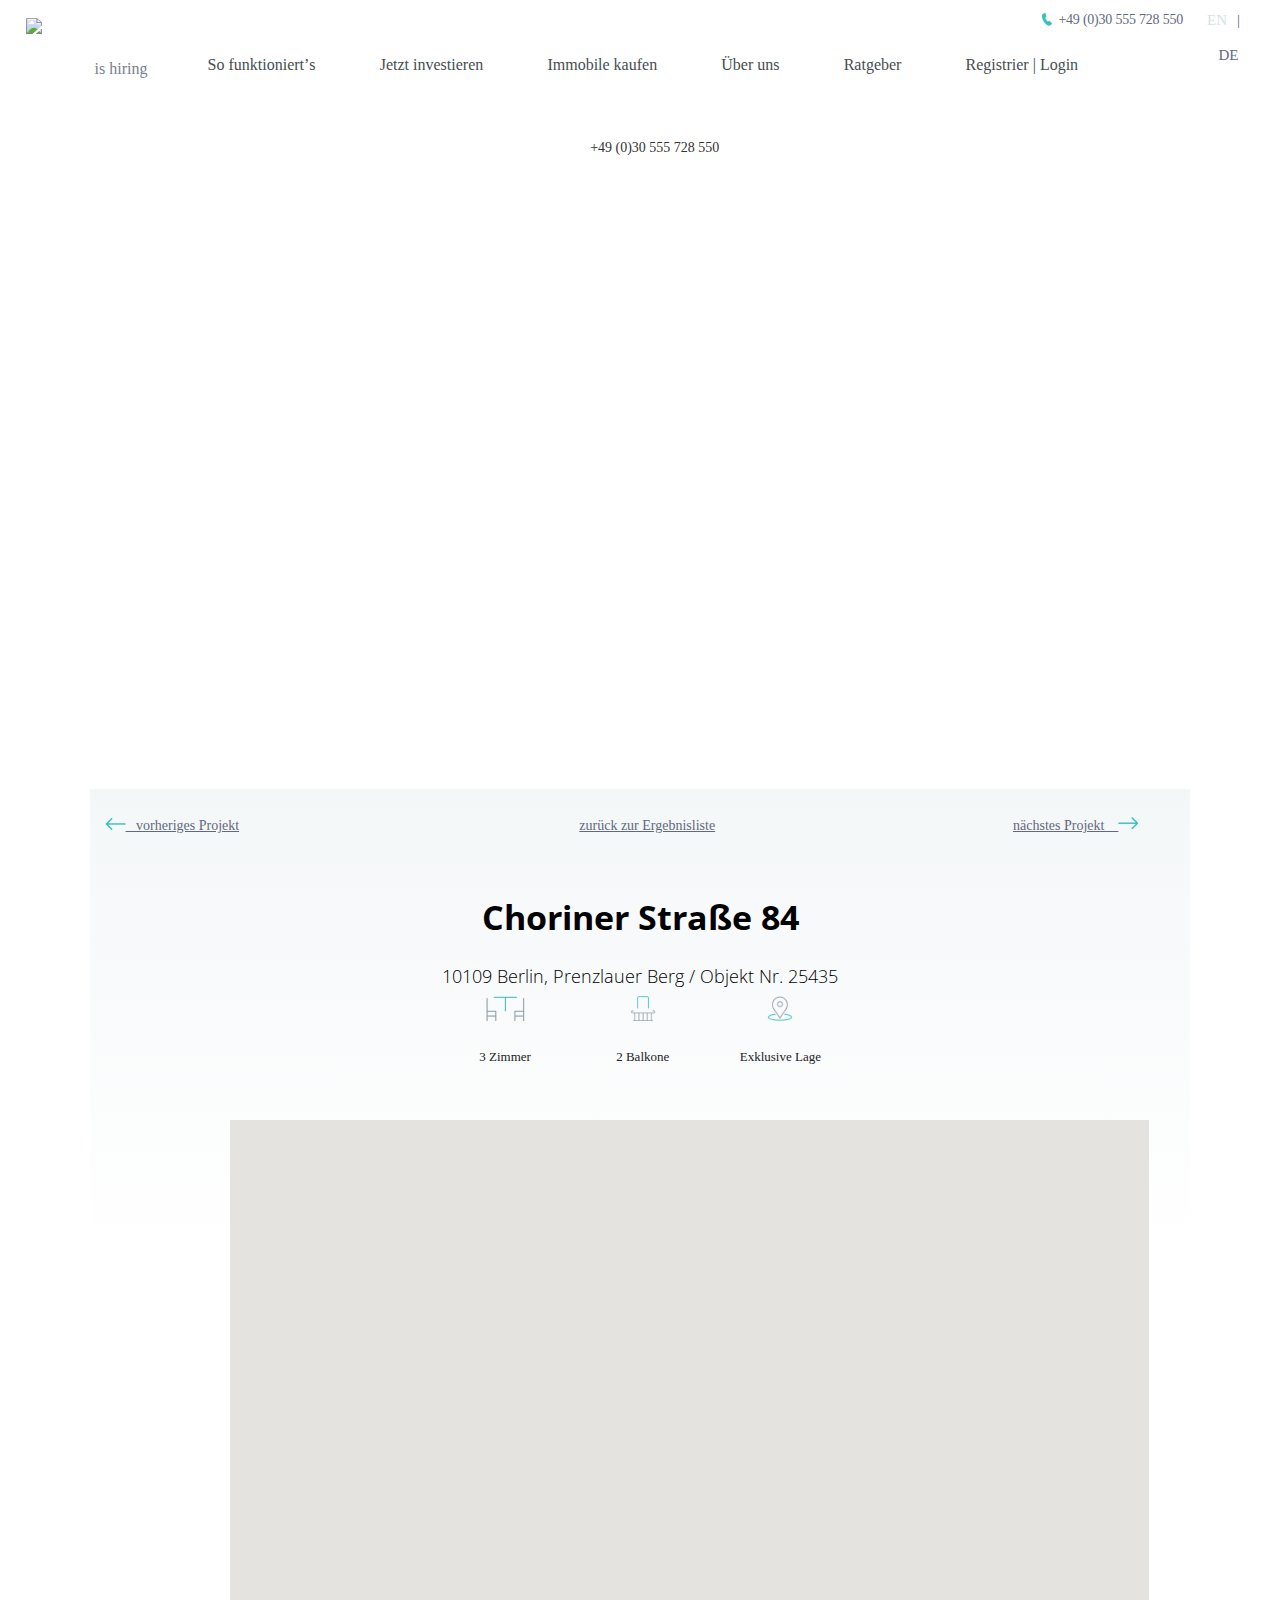
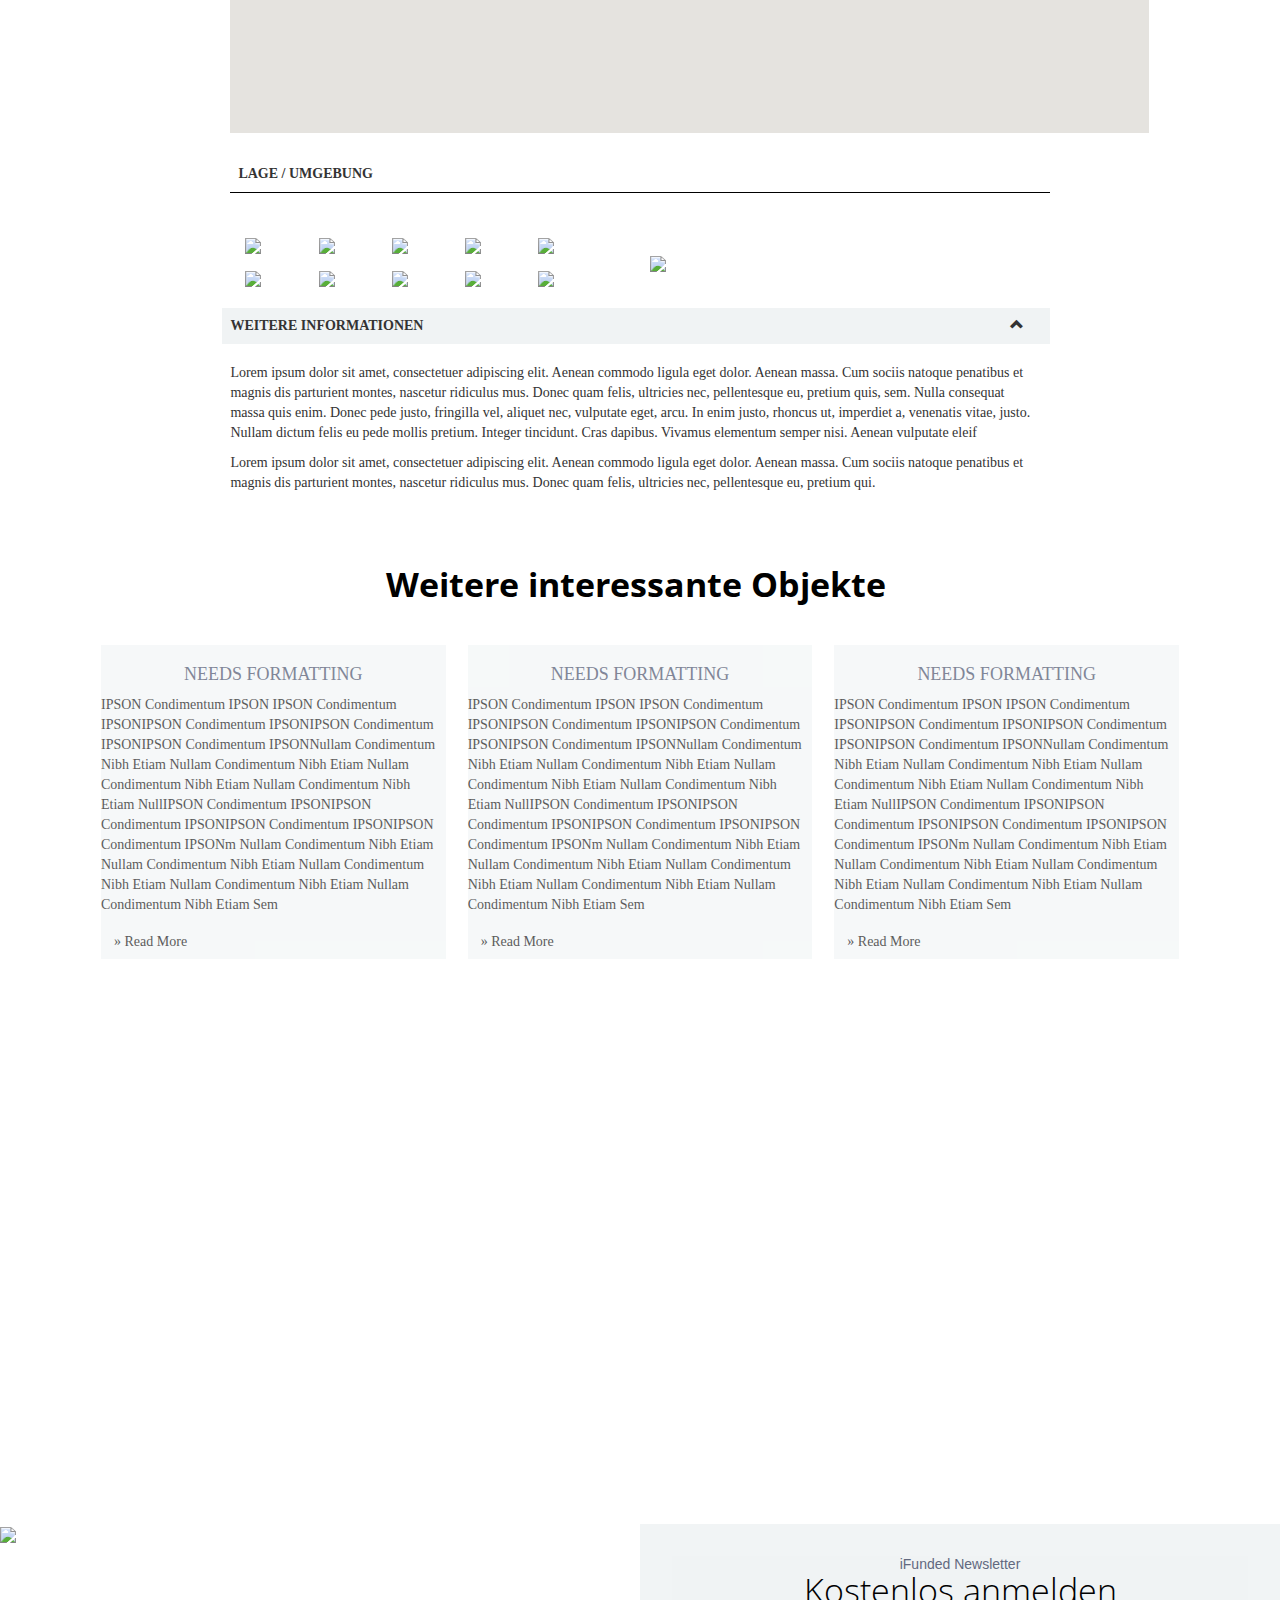
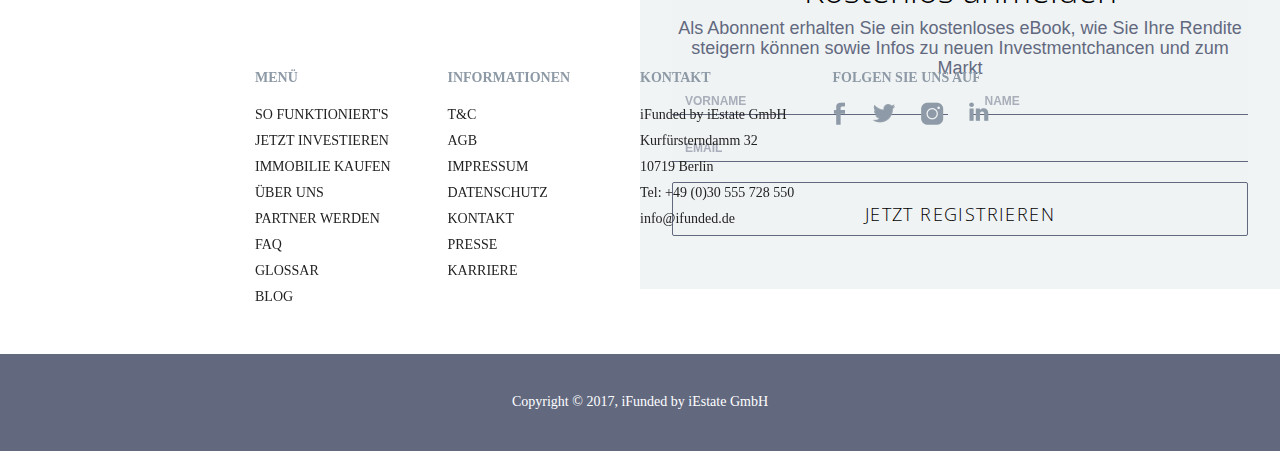
==== index.map.html @ 2b0f32c9 "ap enlayed correctly - pin stylized" ====
<!DOCTYPE html>

<html class="js cssanimations" lang="en">

<head>

   <style type="text/css">.gm-style .gm-style-mtc label,.gm-style .gm-style-mtc div{font-weight:400}</style>
      <link type="text/css" rel="stylesheet" href="https://fonts.googleapis.com/css?family=Roboto:300,400,500,700">
      <style type="text/css">.gm-style .gm-style-cc span,.gm-style .gm-style-cc a,.gm-style .gm-style-mtc div{font-size:10px}</style>
      <style type="text/css">@media print {  .gm-style .gmnoprint, .gmnoprint {    display:none  }}@media screen {  .gm-style .gmnoscreen, .gmnoscreen {    display:none  }}</style>
      <style type="text/css">.gm-style { font: 400 11px Roboto, Arial, sans-serif;text-decoration: none; }.gm-style img { max-width: none; }</style>
      
      <script src="https://pagead2.googlesyndication.com/pub-config/r20160913/ca-pub-2559638910820917.js"></script><script src="https://maps.googleapis.com/maps/api/js?v=3.exp&amp;sensor=false"></script>

    <title>High quality Real Estate Crowdfunding Platform in Germany | iFunded</title>
    <meta content="Real estate crowdfunding in Germany: iFunded is the direct, transparent and easy way to invest in real estate projects. Register now - it's free, simple and online." name="description">
    <meta content="crowdfunding, real estate, property, invest" name="keywords">
    <meta content="iFunded" property="og:site_name">
    <meta content="High quality Real Estate Crowdfunding Platform in Germany | iFunded" property="og:title">
    <meta content="Real estate crowdfunding in Germany: iFunded is the direct, transparent and easy way to invest in real estate projects. Register now - it's free, simple and online." property="og:description">
    <meta content="https://static.ifunded.de/content/home/hero/landing_home_crop.jpg" property="og:image">
    <meta content="https://static.ifunded.de/content/home/hero/landing_home_crop.jpg" property="og:image:secure_url">
    <meta content="article" property="og:type">
    <meta content="672253306287029" property="fb:app_id">
    <meta content="en_EN" property="og:locale">
    <meta content="“de_DE”" property="og:locale:alternate">
    <meta charset="utf-8">
    <meta content="width=device-width, initial-scale=1" name="viewport">
    <link href="https://maxcdn.bootstrapcdn.com/bootstrap/3.3.7/css/bootstrap.min.css" rel="stylesheet">
    <script src="https://ajax.googleapis.com/ajax/libs/jquery/3.1.1/jquery.min.js">
    </script>
    <script src="https://maxcdn.bootstrapcdn.com/bootstrap/3.3.7/js/bootstrap.min.js">
    </script>
    <meta content="https://ifunded.de/en/" property="og:url">
    <link href="https://ifunded.de/en/" rel="canonical">
    <link href="https://ifunded.de/en/" hreflang="en" rel="alternate">
    <link href="https://fonts.googleapis.com/css?family=Open+Sans:300,400,600,700" rel="stylesheet">
    <meta content="text/html; charset=utf-8" http-equiv="Content-Type">
    <meta content="IE=edge" http-equiv="X-Ua-Compatible">
    <meta charset="UTF-8">
    <meta content="width=device-width, user-scalable=no, initial-scale=1.0" name="viewport">
    <link href="https://static.ifunded.de/49d3944bb/img/favicon.png" rel="shortcut icon">
    <meta content="High quality Real Estate Crowdfunding Platform in Germany | iFunded" name="twitter:title">
    <meta content="Real estate crowdfunding in Germany: iFunded is the direct, transparent and easy way to invest in real estate projects. Register now - it's free, simple and online." name="twitter:description">
    <meta content="https://static.ifunded.de/content/home/hero/landing_home_crop.jpg" name="twitter:image">
    <meta content="@iFunded" name="twitter:site">
    <meta content="@iFunded" name="twitter:creator">
    <meta content="iFunded" name="twitter:domain">
    <meta content="summary_large_image" name="twitter:card">
    <script src="//www.youtube.com/player_api">
    </script>
    <script async src="//www.googletagmanager.com/gtm.js?id=GTM-5365VZ">
    </script>
    <script type="text/javascript">
        var iFunded = {
            locale: "en"
        };
    </script>
    <style>
        @font-face {
            font-family: "SourceSansPro";
            font-style: normal;
            font-weight: normal;
            src: url("https://static.ifunded.de/49d3944bb/fonts/sourcesanspro-regular-webfont.eot?#iefix") format("embedded-opentype"), url("https://static.ifunded.de/49d3944bb/fonts/sourcesanspro-regular-webfont.woff2") format("woff2"), url("https://static.ifunded.de/49d3944bb/fonts/sourcesanspro-regular-webfont.woff") format("woff"), url("https://static.ifunded.de/49d3944bb/fonts/sourcesanspro-regular-webfont.ttf") format("truetype")
        }
        
        @font-face {
            font-family: "SourceSansPro";
            font-style: normal;
            font-weight: bold;
            src: url("https://static.ifunded.de/49d3944bb/fonts/sourcesanspro-bold-webfont.eot?#iefix") format("embedded-opentype"), url("https://static.ifunded.de/49d3944bb/fonts/sourcesanspro-bold-webfont.woff2") format("woff2"), url("https://static.ifunded.de/49d3944bb/fonts/sourcesanspro-bold-webfont.woff") format("woff"), url("https://static.ifunded.de/49d3944bb/fonts/sourcesanspro-bold-webfont.ttf") format("truetype")
        }
        
        @font-face {
            font-family: "SourceSansPro";
            font-style: normal;
            font-weight: 300;
            src: url("https://static.ifunded.de/49d3944bb/fonts/sourcesanspro-light-webfont.eot?#iefix") format("embedded-opentype"), url("https://static.ifunded.de/49d3944bb/fonts/sourcesanspro-light-webfont.woff2") format("woff2"), url("https://static.ifunded.de/49d3944bb/fonts/sourcesanspro-light-webfont.woff") format("woff"), url("https://static.ifunded.de/49d3944bb/fonts/sourcesanspro-light-webfont.ttf") format("truetype")
        }
        
        @font-face {
            font-family: "SourceSansPro";
            font-style: normal;
            font-weight: 500;
            src: url("https://static.ifunded.de/49d3944bb/fonts/sourcesanspro-semibold-webfont.eot?#iefix") format("embedded-opentype"), url("https://static.ifunded.de/49d3944bb/fonts/sourcesanspro-semibold-webfont.woff2") format("woff2"), url("https://static.ifunded.de/49d3944bb/fonts/sourcesanspro-semibold-webfont.woff") format("woff"), url("https://static.ifunded.de/49d3944bb/fonts/sourcesanspro-semibold-webfont.ttf") format("truetype")
        }
        
        .projects-preloading {
            height: 560px;
            background: url("https://static.ifunded.de/49d3944bb/img/--slider/bx_loader.gif") no-repeat center;
        }
        
        .subscribeForm.promo50 .checkList li {
            background-image: url("https://static.ifunded.de/49d3944bb/img/check-bullet.svg");
        }
        
        .pageFooter .socialMenu .sslProtected {
            background-position: center;
            height: 91px;
            background-repeat: no-repeat;
            background-size: 75%;
            margin-top: 40px;
        }
        
        .pageFooter .socialMenu .sslProtected {
            background-image: url(http://res.cloudinary.com/dqle7rqpy/image/upload/v1489926938/ssl_xc7mxz.png);
            margin-left: -28px;
            background-size: contain;
        }
        
        .infotable__tdPlus {
            background: url("https://static.ifunded.de/49d3944bb/img/svg/done.svg") center no-repeat
        }
        
        .infotable__tdMinus {
            background: url("https://static.ifunded.de/49d3944bb/img/svg/close-icon-red-2.svg") center no-repeat
        }
        
        .infoCols_type7 .infoCols__betweenCols {
            background: url("https://static.ifunded.de/49d3944bb/img/svg/arrow.svg") center no-repeat;
        }
    </style>
    <style>
        /*!
 * Bootstrap v3.3.5 (http://getbootstrap.com)
 * Copyright 2011-2016 Twitter, Inc.
 * Licensed under MIT (https://github.com/twbs/bootstrap/blob/master/LICENSE)
 */
        /*!
 * Generated using the Bootstrap Customizer (http://getbootstrap.com/customize/?id=3eb1bf15e5f650016ae65b99f17ae401)
 * Config saved to config.json and https://gist.github.com/3eb1bf15e5f650016ae65b99f17ae401
 */
        /*!
 * Bootstrap v3.3.6 (http://getbootstrap.com)
 * Copyright 2011-2015 Twitter, Inc.
 * Licensed under MIT (https://github.com/twbs/bootstrap/blob/master/LICENSE)
 */
        /*! normalize.css v3.0.3 | MIT License | github.com/necolas/normalize.css */
        
        html {
            font-family: sans-serif;
            -ms-text-size-adjust: 100%;
            -webkit-text-size-adjust: 100%
        }
        
        body {
            margin: 0
        }
        
        article,
        aside,
        details,
        figcaption,
        figure,
        footer,
        header,
        hgroup,
        main,
        menu,
        nav,
        section,
        summary {
            display: block
        }
        
        audio,
        canvas,
        progress,
        video {
            display: inline-block;
            vertical-align: baseline
        }
        
        audio:not([controls]) {
            display: none;
            height: 0
        }
        
        [hidden],
        template {
            display: none
        }
        
        a {
            background-color: transparent
        }
        
        a:active,
        a:hover {
            outline: 0
        }
        
        abbr[title] {
            border-bottom: 1px dotted
        }
        
        b,
        strong {
            font-weight: bold
        }
        
        dfn {
            font-style: italic
        }
        
        h1 {
            font-size: 2em;
            margin: .67em 0
        }
        
        mark {
            background: #ff0;
            color: #000
        }
        
        small {
            font-size: 80%
        }
        
        sub,
        sup {
            font-size: 75%;
            line-height: 0;
            position: relative;
            vertical-align: baseline
        }
        
        sup {
            top: -0.5em
        }
        
        sub {
            bottom: -0.25em
        }
        
        img {
            border: 0
        }
        
        svg:not(:root) {
            overflow: hidden
        }
        
        figure {
            margin: 1em 40px
        }
        
        hr {
            -webkit-box-sizing: content-box;
            -moz-box-sizing: content-box;
            box-sizing: content-box;
            height: 0
        }
        
        pre {
            overflow: auto
        }
        
        code,
        kbd,
        pre,
        samp {
            font-family: monospace, monospace;
            font-size: 1em
        }
        
        button,
        input,
        optgroup,
        select,
        textarea {
            color: inherit;
            font: inherit;
            margin: 0
        }
        
        button {
            overflow: visible
        }
        
        button,
        select {
            text-transform: none
        }
        
        button,
        html input[type="button"],
        input[type="reset"],
        input[type="submit"] {
            -webkit-appearance: button;
            cursor: pointer
        }
        
        button[disabled],
        html input[disabled] {
            cursor: default
        }
        
        button::-moz-focus-inner,
        input::-moz-focus-inner {
            border: 0;
            padding: 0
        }
        
        input {
            line-height: normal
        }
        
        input[type="checkbox"],
        input[type="radio"] {
            -webkit-box-sizing: border-box;
            -moz-box-sizing: border-box;
            box-sizing: border-box;
            padding: 0
        }
        
        input[type="number"]::-webkit-inner-spin-button,
        input[type="number"]::-webkit-outer-spin-button {
            height: auto
        }
        
        input[type="search"] {
            -webkit-appearance: textfield;
            -webkit-box-sizing: content-box;
            -moz-box-sizing: content-box;
            box-sizing: content-box
        }
        
        input[type="search"]::-webkit-search-cancel-button,
        input[type="search"]::-webkit-search-decoration {
            -webkit-appearance: none
        }
        
        fieldset {
            border: 1px solid silver;
            margin: 0 2px;
            padding: .35em .625em .75em
        }
        
        legend {
            border: 0;
            padding: 0
        }
        
        textarea {
            overflow: auto
        }
        
        optgroup {
            font-weight: bold
        }
        
        table {
            border-collapse: collapse;
            border-spacing: 0
        }
        
        td,
        th {
            padding: 0
        }
        
        * {
            -webkit-box-sizing: border-box;
            -moz-box-sizing: border-box;
            box-sizing: border-box
        }
        
        *:before,
        *:after {
            -webkit-box-sizing: border-box;
            -moz-box-sizing: border-box;
            box-sizing: border-box
        }
        
        html {
            font-size: 10px;
            -webkit-tap-highlight-color: rgba(0, 0, 0, 0)
        }
        
        body {
            font-family: "Helvetica Neue", Helvetica, Arial, sans-serif;
            font-size: 14px;
            line-height: 1.42857143;
            color: #333;
            background-color: #fff
        }
        
        input,
        button,
        select,
        textarea {
            font-family: inherit;
            font-size: inherit;
            line-height: inherit
        }
        
        a {
            color: #337ab7;
            text-decoration: none
        }
        
        a:hover,
        a:focus {
            color: #23527c;
            text-decoration: underline
        }
        
        a:focus {
            outline: thin dotted;
            outline: 5px auto -webkit-focus-ring-color;
            outline-offset: -2px
        }
        
        figure {
            margin: 0
        }
        
        img {
            vertical-align: middle
        }
        
        .img-responsive {
            display: block;
            max-width: 100%;
            height: auto
        }
        
        .img-rounded {
            border-radius: 6px
        }
        
        .img-thumbnail {
            padding: 4px;
            line-height: 1.42857143;
            background-color: #fff;
            border: 1px border-radius: 4px;
            -webkit-transition: all .2s ease-in-out;
            -o-transition: all .2s ease-in-out;
            transition: all .2s ease-in-out;
            display: inline-block;
            max-width: 100%;
            height: auto
        }
        
        .img-circle {
            border-radius: 50%
        }
        
        hr {
            margin-top: 20px;
            margin-bottom: 20px;
            border: 0;
            border-top: 1px solid #eee
        }
        
        .sr-only {
            position: absolute;
            width: 1px;
            height: 1px;
            margin: -1px;
            padding: 0;
            overflow: hidden;
            clip: rect(0, 0, 0, 0);
            border: 0
        }
        
        .sr-only-focusable:active,
        .sr-only-focusable:focus {
            position: static;
            width: auto;
            height: auto;
            margin: 0;
            overflow: visible;
            clip: auto
        }
        
        [role="button"] {
            cursor: pointer
        }
        
        .container {
            margin-right: auto;
            margin-left: auto;
            padding-left: 15px;
            padding-right: 15px
        }
        
        @media(min-width:768px) {
            .container {
                width: 750px
            }
        }
        
        @media(min-width:992px) {
            .container {
                width: 970px
            }
        }
        
        @media(min-width:1200px) {
            .container {
                width: 1170px
            }
        }
        
        .container-fluid {
            margin-right: auto;
            margin-left: auto;
            padding-left: 15px;
            padding-right: 15px
        }
        
        .row {
            margin-left: -15px;
            margin-right: -15px
        }
        
        .col-xs-1,
        .col-sm-1,
        .col-md-1,
        .col-lg-1,
        .col-xs-2,
        .col-sm-2,
        .col-md-2,
        .col-lg-2,
        .col-xs-3,
        .col-sm-3,
        .col-md-3,
        .col-lg-3,
        .col-xs-4,
        .col-sm-4,
        .col-md-4,
        .col-lg-4,
        .col-xs-5,
        .col-sm-5,
        .col-md-5,
        .col-lg-5,
        .col-xs-6,
        .col-sm-6,
        .col-md-6,
        .col-lg-6,
        .col-xs-7,
        .col-sm-7,
        .col-md-7,
        .col-lg-7,
        .col-xs-8,
        .col-sm-8,
        .col-md-8,
        .col-lg-8,
        .col-xs-9,
        .col-sm-9,
        .col-md-9,
        .col-lg-9,
        .col-xs-10,
        .col-sm-10,
        .col-md-10,
        .col-lg-10,
        .col-xs-11,
        .col-sm-11,
        .col-md-11,
        .col-lg-11,
        .col-xs-12,
        .col-sm-12,
        .col-md-12,
        .col-lg-12 {
            position: relative;
            min-height: 1px;
            padding-left: 15px;
            padding-right: 15px
        }
        
        .col-xs-1,
        .col-xs-2,
        .col-xs-3,
        .col-xs-4,
        .col-xs-5,
        .col-xs-6,
        .col-xs-7,
        .col-xs-8,
        .col-xs-9,
        .col-xs-10,
        .col-xs-11,
        .col-xs-12 {
            float: left
        }
        
        .col-xs-12 {
            width: 100%
        }
        
        .col-xs-11 {
            width: 91.66666667%
        }
        
        .col-xs-10 {
            width: 83.33333333%
        }
        
        .col-xs-9 {
            width: 75%
        }
        
        .col-xs-8 {
            width: 66.66666667%
        }
        
        .col-xs-7 {
            width: 58.33333333%
        }
        
        .col-xs-6 {
            width: 50%
        }
        
        .col-xs-5 {
            width: 41.66666667%
        }
        
        .col-xs-4 {
            width: 33.33333333%
        }
        
        .col-xs-3 {
            width: 25%
        }
        
        .col-xs-2 {
            width: 16.66666667%
        }
        
        .col-xs-1 {
            width: 8.33333333%
        }
        
        .col-xs-pull-12 {
            right: 100%
        }
        
        .col-xs-pull-11 {
            right: 91.66666667%
        }
        
        .col-xs-pull-10 {
            right: 83.33333333%
        }
        
        .col-xs-pull-9 {
            right: 75%
        }
        
        .col-xs-pull-8 {
            right: 66.66666667%
        }
        
        .col-xs-pull-7 {
            right: 58.33333333%
        }
        
        .col-xs-pull-6 {
            right: 50%
        }
        
        .col-xs-pull-5 {
            right: 41.66666667%
        }
        
        .col-xs-pull-4 {
            right: 33.33333333%
        }
        
        .col-xs-pull-3 {
            right: 25%
        }
        
        .col-xs-pull-2 {
            right: 16.66666667%
        }
        
        .col-xs-pull-1 {
            right: 8.33333333%
        }
        
        .col-xs-pull-0 {
            right: auto
        }
        
        .col-xs-push-12 {
            left: 100%
        }
        
        .col-xs-push-11 {
            left: 91.66666667%
        }
        
        .col-xs-push-10 {
            left: 83.33333333%
        }
        
        .col-xs-push-9 {
            left: 75%
        }
        
        .col-xs-push-8 {
            left: 66.66666667%
        }
        
        .col-xs-push-7 {
            left: 58.33333333%
        }
        
        .col-xs-push-6 {
            left: 50%
        }
        
        .col-xs-push-5 {
            left: 41.66666667%
        }
        
        .col-xs-push-4 {
            left: 33.33333333%
        }
        
        .col-xs-push-3 {
            left: 25%
        }
        
        .col-xs-push-2 {
            left: 16.66666667%
        }
        
        .col-xs-push-1 {
            left: 8.33333333%
        }
        
        .col-xs-push-0 {
            left: auto
        }
        
        .col-xs-offset-12 {
            margin-left: 100%
        }
        
        .col-xs-offset-11 {
            margin-left: 91.66666667%
        }
        
        .col-xs-offset-10 {
            margin-left: 83.33333333%
        }
        
        .col-xs-offset-9 {
            margin-left: 75%
        }
        
        .col-xs-offset-8 {
            margin-left: 66.66666667%
        }
        
        .col-xs-offset-7 {
            margin-left: 58.33333333%
        }
        
        .col-xs-offset-6 {
            margin-left: 50%
        }
        
        .col-xs-offset-5 {
            margin-left: 41.66666667%
        }
        
        .col-xs-offset-4 {
            margin-left: 33.33333333%
        }
        
        .col-xs-offset-3 {
            margin-left: 25%
        }
        
        .col-xs-offset-2 {
            margin-left: 16.66666667%
        }
        
        .col-xs-offset-1 {
            margin-left: 8.33333333%
        }
        
        .col-xs-offset-0 {
            margin-left: 0
        }
        
        @media(min-width:768px) {
            .col-sm-1,
            .col-sm-2,
            .col-sm-3,
            .col-sm-4,
            .col-sm-5,
            .col-sm-6,
            .col-sm-7,
            .col-sm-8,
            .col-sm-9,
            .col-sm-10,
            .col-sm-11,
            .col-sm-12 {
                float: left
            }
            .col-sm-12 {
                width: 100%
            }
            .col-sm-11 {
                width: 91.66666667%
            }
            .col-sm-10 {
                width: 83.33333333%
            }
            .col-sm-9 {
                width: 75%
            }
            .col-sm-8 {
                width: 66.66666667%
            }
            .col-sm-7 {
                width: 58.33333333%
            }
            .col-sm-6 {
                width: 50%
            }
            .col-sm-5 {
                width: 41.66666667%
            }
            .col-sm-4 {
                width: 33.33333333%
            }
            .col-sm-3 {
                width: 25%
            }
            .col-sm-2 {
                width: 16.66666667%
            }
            .col-sm-1 {
                width: 8.33333333%
            }
            .col-sm-pull-12 {
                right: 100%
            }
            .col-sm-pull-11 {
                right: 91.66666667%
            }
            .col-sm-pull-10 {
                right: 83.33333333%
            }
            .col-sm-pull-9 {
                right: 75%
            }
            .col-sm-pull-8 {
                right: 66.66666667%
            }
            .col-sm-pull-7 {
                right: 58.33333333%
            }
            .col-sm-pull-6 {
                right: 50%
            }
            .col-sm-pull-5 {
                right: 41.66666667%
            }
            .col-sm-pull-4 {
                right: 33.33333333%
            }
            .col-sm-pull-3 {
                right: 25%
            }
            .col-sm-pull-2 {
                right: 16.66666667%
            }
            .col-sm-pull-1 {
                right: 8.33333333%
            }
            .col-sm-pull-0 {
                right: auto
            }
            .col-sm-push-12 {
                left: 100%
            }
            .col-sm-push-11 {
                left: 91.66666667%
            }
            .col-sm-push-10 {
                left: 83.33333333%
            }
            .col-sm-push-9 {
                left: 75%
            }
            .col-sm-push-8 {
                left: 66.66666667%
            }
            .col-sm-push-7 {
                left: 58.33333333%
            }
            .col-sm-push-6 {
                left: 50%
            }
            .col-sm-push-5 {
                left: 41.66666667%
            }
            .col-sm-push-4 {
                left: 33.33333333%
            }
            .col-sm-push-3 {
                left: 25%
            }
            .col-sm-push-2 {
                left: 16.66666667%
            }
            .col-sm-push-1 {
                left: 8.33333333%
            }
            .col-sm-push-0 {
                left: auto
            }
            .col-sm-offset-12 {
                margin-left: 100%
            }
            .col-sm-offset-11 {
                margin-left: 91.66666667%
            }
            .col-sm-offset-10 {
                margin-left: 83.33333333%
            }
            .col-sm-offset-9 {
                margin-left: 75%
            }
            .col-sm-offset-8 {
                margin-left: 66.66666667%
            }
            .col-sm-offset-7 {
                margin-left: 58.33333333%
            }
            .col-sm-offset-6 {
                margin-left: 50%
            }
            .col-sm-offset-5 {
                margin-left: 41.66666667%
            }
            .col-sm-offset-4 {
                margin-left: 33.33333333%
            }
            .col-sm-offset-3 {
                margin-left: 25%
            }
            .col-sm-offset-2 {
                margin-left: 16.66666667%
            }
            .col-sm-offset-1 {
                margin-left: 8.33333333%
            }
            .col-sm-offset-0 {
                margin-left: 0
            }
        }
        
        @media(min-width:992px) {
            .col-md-1,
            .col-md-2,
            .col-md-3,
            .col-md-4,
            .col-md-5,
            .col-md-6,
            .col-md-7,
            .col-md-8,
            .col-md-9,
            .col-md-10,
            .col-md-11,
            .col-md-12 {
                float: left
            }
            .col-md-12 {
                width: 100%
            }
            .col-md-11 {
                width: 91.66666667%
            }
            .col-md-10 {
                width: 83.33333333%
            }
            .col-md-9 {
                width: 75%
            }
            .col-md-8 {
                width: 66.66666667%
            }
            .col-md-7 {
                width: 58.33333333%
            }
            .col-md-6 {
                width: 50%
            }
            .col-md-5 {
                width: 41.66666667%
            }
            .col-md-4 {
                width: 33.33333333%
            }
            .col-md-3 {
                width: 25%
            }
            .col-md-2 {
                width: 16.66666667%
            }
            .col-md-1 {
                width: 8.33333333%
            }
            .col-md-pull-12 {
                right: 100%
            }
            .col-md-pull-11 {
                right: 91.66666667%
            }
            .col-md-pull-10 {
                right: 83.33333333%
            }
            .col-md-pull-9 {
                right: 75%
            }
            .col-md-pull-8 {
                right: 66.66666667%
            }
            .col-md-pull-7 {
                right: 58.33333333%
            }
            .col-md-pull-6 {
                right: 50%
            }
            .col-md-pull-5 {
                right: 41.66666667%
            }
            .col-md-pull-4 {
                right: 33.33333333%
            }
            .col-md-pull-3 {
                right: 25%
            }
            .col-md-pull-2 {
                right: 16.66666667%
            }
            .col-md-pull-1 {
                right: 8.33333333%
            }
            .col-md-pull-0 {
                right: auto
            }
            .col-md-push-12 {
                left: 100%
            }
            .col-md-push-11 {
                left: 91.66666667%
            }
            .col-md-push-10 {
                left: 83.33333333%
            }
            .col-md-push-9 {
                left: 75%
            }
            .col-md-push-8 {
                left: 66.66666667%
            }
            .col-md-push-7 {
                left: 58.33333333%
            }
            .col-md-push-6 {
                left: 50%
            }
            .col-md-push-5 {
                left: 41.66666667%
            }
            .col-md-push-4 {
                left: 33.33333333%
            }
            .col-md-push-3 {
                left: 25%
            }
            .col-md-push-2 {
                left: 16.66666667%
            }
            .col-md-push-1 {
                left: 8.33333333%
            }
            .col-md-push-0 {
                left: auto
            }
            .col-md-offset-12 {
                margin-left: 100%
            }
            .col-md-offset-11 {
                margin-left: 91.66666667%
            }
            .col-md-offset-10 {
                margin-left: 83.33333333%
            }
            .col-md-offset-9 {
                margin-left: 75%
            }
            .col-md-offset-8 {
                margin-left: 66.66666667%
            }
            .col-md-offset-7 {
                margin-left: 58.33333333%
            }
            .col-md-offset-6 {
                margin-left: 50%
            }
            .col-md-offset-5 {
                margin-left: 41.66666667%
            }
            .col-md-offset-4 {
                margin-left: 33.33333333%
            }
            .col-md-offset-3 {
                margin-left: 25%
            }
            .col-md-offset-2 {
                margin-left: 16.66666667%
            }
            .col-md-offset-1 {
                margin-left: 8.33333333%
            }
            .col-md-offset-0 {
                margin-left: 0
            }
        }
        
        @media(min-width:1200px) {
            .col-lg-1,
            .col-lg-2,
            .col-lg-3,
            .col-lg-4,
            .col-lg-5,
            .col-lg-6,
            .col-lg-7,
            .col-lg-8,
            .col-lg-9,
            .col-lg-10,
            .col-lg-11,
            .col-lg-12 {
                float: left
            }
            .col-lg-12 {
                width: 100%
            }
            .col-lg-11 {
                width: 91.66666667%
            }
            .col-lg-10 {
                width: 83.33333333%
            }
            .col-lg-9 {
                width: 75%
            }
            .col-lg-8 {
                width: 66.66666667%
            }
            .col-lg-7 {
                width: 58.33333333%
            }
            .col-lg-6 {
                width: 50%
            }
            .col-lg-5 {
                width: 41.66666667%
            }
            .col-lg-4 {
                width: 33.33333333%
            }
            .col-lg-3 {
                width: 25%
            }
            .col-lg-2 {
                width: 16.66666667%
            }
            .col-lg-1 {
                width: 8.33333333%
            }
            .col-lg-pull-12 {
                right: 100%
            }
            .col-lg-pull-11 {
                right: 91.66666667%
            }
            .col-lg-pull-10 {
                right: 83.33333333%
            }
            .col-lg-pull-9 {
                right: 75%
            }
            .col-lg-pull-8 {
                right: 66.66666667%
            }
            .col-lg-pull-7 {
                right: 58.33333333%
            }
            .col-lg-pull-6 {
                right: 50%
            }
            .col-lg-pull-5 {
                right: 41.66666667%
            }
            .col-lg-pull-4 {
                right: 33.33333333%
            }
            .col-lg-pull-3 {
                right: 25%
            }
            .col-lg-pull-2 {
                right: 16.66666667%
            }
            .col-lg-pull-1 {
                right: 8.33333333%
            }
            .col-lg-pull-0 {
                right: auto
            }
            .col-lg-push-12 {
                left: 100%
            }
            .col-lg-push-11 {
                left: 91.66666667%
            }
            .col-lg-push-10 {
                left: 83.33333333%
            }
            .col-lg-push-9 {
                left: 75%
            }
            .col-lg-push-8 {
                left: 66.66666667%
            }
            .col-lg-push-7 {
                left: 58.33333333%
            }
            .col-lg-push-6 {
                left: 50%
            }
            .col-lg-push-5 {
                left: 41.66666667%
            }
            .col-lg-push-4 {
                left: 33.33333333%
            }
            .col-lg-push-3 {
                left: 25%
            }
            .col-lg-push-2 {
                left: 16.66666667%
            }
            .col-lg-push-1 {
                left: 8.33333333%
            }
            .col-lg-push-0 {
                left: auto
            }
            .col-lg-offset-12 {
                margin-left: 100%
            }
            .col-lg-offset-11 {
                margin-left: 91.66666667%
            }
            .col-lg-offset-10 {
                margin-left: 83.33333333%
            }
            .col-lg-offset-9 {
                margin-left: 75%
            }
            .col-lg-offset-8 {
                margin-left: 66.66666667%
            }
            .col-lg-offset-7 {
                margin-left: 58.33333333%
            }
            .col-lg-offset-6 {
                margin-left: 50%
            }
            .col-lg-offset-5 {
                margin-left: 41.66666667%
            }
            .col-lg-offset-4 {
                margin-left: 33.33333333%
            }
            .col-lg-offset-3 {
                margin-left: 25%
            }
            .col-lg-offset-2 {
                margin-left: 16.66666667%
            }
            .col-lg-offset-1 {
                margin-left: 8.33333333%
            }
            .col-lg-offset-0 {
                margin-left: 0
            }
        }
        
        .tooltip {
            position: absolute;
            z-index: 1070;
            display: block;
            font-family: "Helvetica Neue", Helvetica, Arial, sans-serif;
            font-style: normal;
            font-weight: normal;
            letter-spacing: normal;
            line-break: auto;
            line-height: 1.42857143;
            text-align: left;
            text-align: start;
            text-decoration: none;
            text-shadow: none;
            text-transform: none;
            white-space: normal;
            word-break: normal;
            word-spacing: normal;
            word-wrap: normal;
            font-size: 12px;
            opacity: 0;
            filter: alpha(opacity=0)
        }
        
        .tooltip.in {
            opacity: .9;
            filter: alpha(opacity=90)
        }
        
        .tooltip.top {
            margin-top: -3px;
            padding: 5px 0
        }
        
        .tooltip.right {
            margin-left: 3px;
            padding: 0 5px
        }
        
        .tooltip.bottom {
            margin-top: 3px;
            padding: 5px 0
        }
        
        .tooltip.left {
            margin-left: -3px;
            padding: 0 5px
        }
        
        .tooltip-inner {
            max-width: 200px;
            padding: 3px 8px;
            color: #fff;
            text-align: center;
            background-color: #000;
            border-radius: 4px
        }
        
        .tooltip-arrow {
            position: absolute;
            width: 0;
            height: 0;
            border-color: transparent;
            border-style: solid
        }
        
        .tooltip.top .tooltip-arrow {
            bottom: 0;
            left: 50%;
            margin-left: -5px;
            border-width: 5px 5px 0;
            border-top-color: #000
        }
        
        .tooltip.top-left .tooltip-arrow {
            bottom: 0;
            right: 5px;
            margin-bottom: -5px;
            border-width: 5px 5px 0;
            border-top-color: #000
        }
        
        .tooltip.top-right .tooltip-arrow {
            bottom: 0;
            left: 5px;
            margin-bottom: -5px;
            border-width: 5px 5px 0;
            border-top-color: #000
        }
        
        .tooltip.right .tooltip-arrow {
            top: 50%;
            left: 0;
            margin-top: -5px;
            border-width: 5px 5px 5px 0;
            border-right-color: #000
        }
        
        .tooltip.left .tooltip-arrow {
            top: 50%;
            right: 0;
            margin-top: -5px;
            border-width: 5px 0 5px 5px;
            border-left-color: #000
        }
        
        .tooltip.bottom .tooltip-arrow {
            top: 0;
            left: 50%;
            margin-left: -5px;
            border-width: 0 5px 5px;
            border-bottom-color: #000
        }
        
        .tooltip.bottom-left .tooltip-arrow {
            top: 0;
            right: 5px;
            margin-top: -5px;
            border-width: 0 5px 5px;
            border-bottom-color: #000
        }
        
        .tooltip.bottom-right .tooltip-arrow {
            top: 0;
            left: 5px;
            margin-top: -5px;
            border-width: 0 5px 5px;
            border-bottom-color: #000
        }
        
        .popover {
            position: absolute;
            top: 0;
            left: 0;
            z-index: 1060;
            display: none;
            max-width: 276px;
            padding: 1px;
            font-family: "Helvetica Neue", Helvetica, Arial, sans-serif;
            font-style: normal;
            font-weight: normal;
            letter-spacing: normal;
            line-break: auto;
            line-height: 1.42857143;
            text-align: left;
            text-align: start;
            text-decoration: none;
            text-shadow: none;
            text-transform: none;
            white-space: normal;
            word-break: normal;
            word-spacing: normal;
            word-wrap: normal;
            font-size: 14px;
            background-color: #fff;
            -webkit-background-clip: padding-box;
            background-clip: padding-box;
            border: 1px solid #ccc;
            border: 1px solid rgba(0, 0, 0, 0.2);
            border-radius: 6px;
            -webkit-box-shadow: 0 5px 10px rgba(0, 0, 0, 0.2);
            box-shadow: 0 5px 10px rgba(0, 0, 0, 0.2)
        }
        
        .popover.top {
            margin-top: -10px
        }
        
        .popover.right {
            margin-left: 10px
        }
        
        .popover.bottom {
            margin-top: 10px
        }
        
        .popover.left {
            margin-left: -10px
        }
        
        .popover-title {
            margin: 0;
            padding: 8px 14px;
            font-size: 14px;
            background-color: #f7f7f7;
            border-bottom: 1px solid #ebebeb;
            border-radius: 5px 5px 0 0
        }
        
        .popover-content {
            padding: 9px 14px
        }
        
        .popover>.arrow,
        .popover>.arrow:after {
            position: absolute;
            display: block;
            width: 0;
            height: 0;
            border-color: transparent;
            border-style: solid
        }
        
        .popover>.arrow {
            border-width: 11px
        }
        
        .popover>.arrow:after {
            border-width: 10px;
            content: ""
        }
        
        .popover.top>.arrow {
            left: 50%;
            margin-left: -11px;
            border-bottom-width: 0;
            border-top-color: #999;
            border-top-color: rgba(0, 0, 0, 0.25);
            bottom: -11px
        }
        
        .popover.top>.arrow:after {
            content: " ";
            bottom: 1px;
            margin-left: -10px;
            border-bottom-width: 0;
            border-top-color: #fff
        }
        
        .popover.right>.arrow {
            top: 50%;
            left: -11px;
            margin-top: -11px;
            border-left-width: 0;
            border-right-color: #999;
            border-right-color: rgba(0, 0, 0, 0.25)
        }
        
        .popover.right>.arrow:after {
            content: " ";
            left: 1px;
            bottom: -10px;
            border-left-width: 0;
            border-right-color: #fff
        }
        
        .popover.bottom>.arrow {
            left: 50%;
            margin-left: -11px;
            border-top-width: 0;
            border-bottom-color: #999;
            border-bottom-color: rgba(0, 0, 0, 0.25);
            top: -11px
        }
        
        .popover.bottom>.arrow:after {
            content: " ";
            top: 1px;
            margin-left: -10px;
            border-top-width: 0;
            border-bottom-color: #fff
        }
        
        .popover.left>.arrow {
            top: 50%;
            right: -11px;
            margin-top: -11px;
            border-right-width: 0;
            border-left-color: #999;
            border-left-color: rgba(0, 0, 0, 0.25)
        }
        
        .popover.left>.arrow:after {
            content: " ";
            right: 1px;
            border-right-width: 0;
            border-left-color: #fff;
            bottom: -10px
        }
        
        .clearfix:before,
        .clearfix:after,
        .container:before,
        .container:after,
        .container-fluid:before,
        .container-fluid:after,
        .row:before,
        .row:after {
            content: " ";
            display: table
        }
        
        .clearfix:after,
        .container:after,
        .container-fluid:after,
        .row:after {
            clear: both
        }
        
        .center-block {
            display: block;
            margin-left: auto;
            margin-right: auto
        }
        
        .pull-right {
            float: right !important
        }
        
        .pull-left {
            float: left !important
        }
        
        .hide {
            display: none !important
        }
        
        .show {
            display: block !important
        }
        
        .invisible {
            visibility: hidden
        }
        
        .text-hide {
            font: 0/0 a;
            color: transparent;
            text-shadow: none;
            background-color: transparent;
            border: 0
        }
        
        .hidden {
            display: none !important
        }
        
        .affix {
            position: fixed
        }
        
        @-ms-viewport {
            width: device-width
        }
        
        .visible-xs,
        .visible-sm,
        .visible-md,
        .visible-lg {
            display: none !important
        }
        
        .visible-xs-block,
        .visible-xs-inline,
        .visible-xs-inline-block,
        .visible-sm-block,
        .visible-sm-inline,
        .visible-sm-inline-block,
        .visible-md-block,
        .visible-md-inline,
        .visible-md-inline-block,
        .visible-lg-block,
        .visible-lg-inline,
        .visible-lg-inline-block {
            display: none !important
        }
        
        @media(max-width:767px) {
            .visible-xs {
                display: block !important
            }
            table.visible-xs {
                display: table !important
            }
            tr.visible-xs {
                display: table-row !important
            }
            th.visible-xs,
            td.visible-xs {
                display: table-cell !important
            }
        }
        
        @media(max-width:767px) {
            .visible-xs-block {
                display: block !important
            }
        }
        
        @media(max-width:767px) {
            .visible-xs-inline {
                display: inline !important
            }
        }
        
        @media(max-width:767px) {
            .visible-xs-inline-block {
                display: inline-block !important
            }
        }
        
        @media(min-width:768px) and (max-width:991px) {
            .visible-sm {
                display: block !important
            }
            table.visible-sm {
                display: table !important
            }
            tr.visible-sm {
                display: table-row !important
            }
            th.visible-sm,
            td.visible-sm {
                display: table-cell !important
            }
        }
        
        @media(min-width:768px) and (max-width:991px) {
            .visible-sm-block {
                display: block !important
            }
        }
        
        @media(min-width:768px) and (max-width:991px) {
            .visible-sm-inline {
                display: inline !important
            }
        }
        
        @media(min-width:768px) and (max-width:991px) {
            .visible-sm-inline-block {
                display: inline-block !important
            }
        }
        
        @media(min-width:992px) and (max-width:1199px) {
            .visible-md {
                display: block !important
            }
            table.visible-md {
                display: table !important
            }
            tr.visible-md {
                display: table-row !important
            }
            th.visible-md,
            td.visible-md {
                display: table-cell !important
            }
        }
        
        @media(min-width:992px) and (max-width:1199px) {
            .visible-md-block {
                display: block !important
            }
        }
        
        @media(min-width:992px) and (max-width:1199px) {
            .visible-md-inline {
                display: inline !important
            }
        }
        
        @media(min-width:992px) and (max-width:1199px) {
            .visible-md-inline-block {
                display: inline-block !important
            }
        }
        
        @media(min-width:1200px) {
            .visible-lg {
                display: block !important
            }
            table.visible-lg {
                display: table !important
            }
            tr.visible-lg {
                display: table-row !important
            }
            th.visible-lg,
            td.visible-lg {
                display: table-cell !important
            }
        }
        
        @media(min-width:1200px) {
            .visible-lg-block {
                display: block !important
            }
        }
        
        @media(min-width:1200px) {
            .visible-lg-inline {
                display: inline !important
            }
        }
        
        @media(min-width:1200px) {
            .visible-lg-inline-block {
                display: inline-block !important
            }
        }
        
        @media(max-width:767px) {
            .hidden-xs {
                display: none !important
            }
        }
        
        @media(min-width:768px) and (max-width:991px) {
            .hidden-sm {
                display: none !important
            }
        }
        
        @media(min-width:992px) and (max-width:1199px) {
            .hidden-md {
                display: none !important
            }
        }
        
        @media(min-width:1200px) {
            .hidden-lg {
                display: none !important
            }
        }
        
        .visible-print {
            display: none !important
        }
        
        @media print {
            .visible-print {
                display: block !important
            }
            table.visible-print {
                display: table !important
            }
            tr.visible-print {
                display: table-row !important
            }
            th.visible-print,
            td.visible-print {
                display: table-cell !important
            }
        }
        
        .visible-print-block {
            display: none !important
        }
        
        @media print {
            .visible-print-block {
                display: block !important
            }
        }
        
        .visible-print-inline {
            display: none !important
        }
        
        @media print {
            .visible-print-inline {
                display: inline !important
            }
        }
        
        .visible-print-inline-block {
            display: none !important
        }
        
        @media print {
            .visible-print-inline-block {
                display: inline-block !important
            }
        }
        
        @media print {
            .hidden-print {
                display: none !important
            }
        }
        
        / @charset "UTF-8";
        @-moz-keyframes fadeIn {
            0% {
                opacity: 0
            }
            100% {
                opacity: 1
            }
        }
        
        @-webkit-keyframes fadeIn {
            0% {
                opacity: 0
            }
            100% {
                opacity: 1
            }
        }
        
        @-o-keyframes fadeIn {
            0% {
                opacity: 0
            }
            100% {
                opacity: 1
            }
        }
        
        @-ms-keyframes fadeIn {
            0% {
                opacity: 0
            }
            100% {
                opacity: 1
            }
        }
        
        @keyframes fadeIn {
            0% {
                opacity: 0
            }
            100% {
                opacity: 1
            }
        }
        
        .page-header {
            position: absolute;
            z-index: 150;
            background: white;
            width: 100%;
            top: 0;
            -webkit-box-shadow: 0 1px 3px 0 rgba(37, 39, 49, 0.1);
            -ms-box-shadow: 0 1px 3px 0 rgba(37, 39, 49, 0.1);
            -moz-box-shadow: 0 1px 3px 0 rgba(37, 39, 49, 0.1);
            -o-box-shadow: 0 1px 3px 0 rgba(37, 39, 49, 0.1);
            box-shadow: 0 1px 3px 0 rgba(37, 39, 49, 0.1);
            -webkit-transform: translate3D(0, 0, 0);
            transform: translate3D(0, 0, 0);
            -webkit-backface-visibility: hidden;
            backface-visibility: hidden;
            -webkit-transition: background-color .3s ease-in;
            -ms-transition: background-color .3s ease-in;
            -moz-transition: background-color .3s ease-in;
            -o-transition: background-color .3s ease-in;
            transition: background-color .3s ease-in
        }
        
        .page-header .promotion_message {
            position: absolute;
            left: 0;
            right: 0;
            text-align: center;
            margin: auto;
            line-height: 40px;
            color: #62697f;
            font-size: 14px
        }
        
        .page-header .promotion_message a {
            text-decoration: underline;
            -webkit-transition: color .15s ease-in;
            -o-transition: color .15s ease-in;
            transition: color .15s ease-in
        }
        
        .page-header .promotion_message a:hover,
        .page-header .promotion_message a:active,
        .page-header .promotion_message a:focus {
            color: #3abfbf
        }
        
        .page-header>.container {
            height: 70px
        }
        
        .page-header__top {
            height: 40px
        }
        
        .page-header__top .inline-lang-form {
            display: inline-block;
            float: right;
            margin-left: 9px;
            color: #62697f;
            height: 100%;
            font-size: 15px;
            font-weight: 300;
            margin-right: 15px
        }
        
        .page-header__top .inline-lang-form input[type='submit'] {
            padding-left: 0;
            padding-right: 0
        }
        
        .page-header__top .inline-lang-form .disabledLabel {
            display: inline;
            line-height: 40px;
            color: #d8dfe4;
            cursor: default
        }
        
        .page-header__top .inline-lang-form .disabledLabel:after {
            content: "|";
            display: inline-block;
            margin: 0 10px;
            color: #62697f
        }
        
        .page-header__top .header-phone {
            height: 100%;
            display: inline-block;
            float: right;
            color: white;
            margin-right: 15px
        }
        
        .page-header__top .header-phone a {
            line-height: 40px;
            text-decoration: none;
            top: 0
        }
        
        .page-header__top .header-phone a svg {
            vertical-align: middle;
            display: inline-block;
            top: 0
        }
        
        .page-header__top .header-phone a span {
            margin-left: 7px
        }
        
        .page-header__account,
        .page-header__logo,
        .page-header__navigation {
            height: 100%
        }
        
        .page-header__navigation ul {
            margin: 0
        }
        
        .page-header__logo {
            width: 13%;
            float: left;
            text-align: left;
            position: relative
        }
        
        .page-header__logo a {
            height: 100%;
            display: block;
            position: relative;
            -webkit-transition: color .2s ease-in;
            -ms-transition: color .2s ease-in;
            -moz-transition: color .2s ease-in;
            -o-transition: color .2s ease-in;
            transition: color .2s ease-in
        }
        
        .page-header__logo a:focus {
            outline: 0
        }
        
        .page-header__logo a:hover {
            color: #3abfbf
        }
        
        .page-header__logo svg {
            position: absolute;
            top: 50%;
            bottom: 50%;
            height: 60%;
            -webkit-transform: translate(0, -50%);
            -ms-transform: translate(0, -50%);
            -moz-transform: translate(0, -50%);
            -o-transform: translate(0, -50%);
            transform: translate(0, -50%)
        }
        
        .page-header__logo #rect {
            fill: #3abfbf
        }
        
        .page-header__logo #word {
            fill: #62697f
        }
        
        .page-header__navigation {
            width: 59%;
            float: left;
            list-style: none;
            color: #62697f;
            font-size: 16px;
            text-align: left;
            cursor: default
        }
        
        .page-header__navigation-item {
            list-style: none;
            display: inline-block;
            padding: 0 1.5%;
            height: 100%;
            line-height: 70px
        }
        
        .page-header__navigation-item a {
            text-decoration: none;
            font-weight: 300;
            color: #62697f;
            height: 100%;
            height: 100%;
            display: block;
            -webkit-transition: color .2s ease-in;
            -ms-transition: color .2s ease-in;
            -moz-transition: color .2s ease-in;
            -o-transition: color .2s ease-in;
            transition: color .2s ease-in;
            padding-top: 3px
        }
        
        .page-header__navigation-item a:hover,
        .page-header__navigation-item a:active,
        .page-header__navigation-item a:focus {
            text-decoration: none;
            color: #3abfbf
        }
        
        .page-header__account {
            position: relative;
            width: 28%;
            float: left;
            text-align: right
        }
        
        .page-header__account-item {
            text-decoration: none;
            font-weight: 300;
            color: #62697f;
            height: 100%;
            display: inline-block;
            line-height: 70px;
            padding: 0 15px;
            font-size: 16px;
            padding-top: 3px
        }
        
        .page-header__account-item a {
            text-decoration: none
        }
        
        .page-header__account-item a:active,
        .page-header__account-item a:focus {
            text-decoration: none;
            outline: 0
        }
        
        .page-header__account-item.cta {
            line-height: normal;
            height: auto;
            padding: 11px 25px;
            color: #3abfbf;
            border: 1px solid #3abfbf;
            border-radius: 30px;
            -webkit-transition: color .2s ease-in, background .2s ease-in;
            -moz-transition: color .2s ease-in, background .2s ease-in;
            -o-transition: color .2s ease-in, background .2s ease-in;
            transition: color .2s ease-in, background .2s ease-in
        }
        
        .page-header__account-item.cta:active {
            background: #3abfbf;
            color: #fff
        }
        
        .page-header--transparent .page-header__account-item:hover {
            text-decoration: none;
            color: #8d99a5
        }
        
        .page-header__account-item:hover {
            text-decoration: none;
            color: #3abfbf;
            -webkit-transition: color .2s ease-in;
            -moz-transition: color .2s ease-in;
            -o-transition: color .2s ease-in;
            transition: color .2s ease-in
        }
        
        .page-header .mobMenuBtn {
            padding: 3px;
            float: right;
            width: 28px;
            margin-top: 20px;
            margin-bottom: 20px
        }
        
        .page-header__navigation-item.page-header__navigation-item--dropdown {
            position: relative
        }
        
        .page-header__navigation-item.page-header__navigation-item--dropdown:hover>.dropdown-menu {
            visibility: visible;
            opacity: 1
        }
        
        .page-header__navigation-item.page-header__navigation-item--dropdown:hover>.dropdown-menu a {
            color: #62697f
        }
        
        .page-header.page-header--fixed {
            position: fixed
        }
        
        .page-header.page-header--fixed .page-header__top {
            display: none
        }
        
        .page-header.page-header--transparent {
            background: white;
            -webkit-box-shadow: none;
            -ms-box-shadow: none;
            -moz-box-shadow: none;
            -o-box-shadow: none;
            box-shadow: none;
            -webkit-transition: background-color 0s;
            -ms-transition: background-color 0s;
            -moz-transition: background-color 0s;
            -o-transition: background-color 0s;
            transition: background-color 0s
        }
        
        .page-header.page-header--transparent .humburger li {}
        
        .page-header.page-header--transparent .page-header__navigation-item a {
            color: white
        }
        
        .page-header.page-header--transparent .page-header__navigation-item a:hover {
            color: #d8dfe4
        }
        
        .page-header.page-header--transparent .page-header__logo #word {
            fill: white
        }
        
        .page-header.page-header--transparent .page-header__account-item {
            color: white;
            -webkit-transition: color .2s ease-in;
            -ms-transition: color .2s ease-in;
            -moz-transition: color .2s ease-in;
            -o-transition: color .2s ease-in;
            transition: color .2s ease-in
        }
        
        .page-header.page-header--transparent .page-header__account-item:hover {
            color: #d8dfe4
        }
        
        .page-header.page-header--transparent .page-header__account-item:first-child {
            position: relative
        }
        
        .page-header.page-header--transparent .page-header__account-item:first-child:after {
            content: "|";
            position: absolute;
            right: 0
        }
        
        .page-header.page-header--transparent .page-header__account-item:first-child:hover:after {
            color: white
        }
        
        .page-header.page-header--transparent .page-header__account-item:last-child {
            border: 0;
            background: 0;
            padding: 0 15px
        }
        
        .header-phone {
            height: 100%;
            display: inline-block;
            float: right;
            color: white;
            margin-right: 30px
        }
        
        .header-phone a {
            line-height: 40px;
            text-decoration: none
        }
        
        .header-phone a svg {
            vertical-align: middle;
            display: inline-block;
            top: 0
        }
        
        .header-phone a span {
            margin-left: 7px;
            top: 0
        }
        
        .clearfix:before,
        .page-header__top:before {
            content: " ";
            display: table
        }
        
        .clearfix:after,
        .page-header__top:after {
            content: " ";
            display: table;
            clear: both
        }
        
        .page-header__top .header-phone a span {
            top: 0
        }
        
        .simple-link,
        .page-header__top .inline-lang-form input[type='submit'],
        .page-header__top .header-phone a span,
        .header-phone a span {
            background: 0;
            outline: 0;
            color: #62697f;
            border: 0;
            text-decoration: none
        }
        
        .simple-link:hover,
        .page-header__top .inline-lang-form input[type='submit']:hover,
        .header-phone a span:hover {
            text-decoration: underline
        }
        
        .dropdown-menu {
            padding: 0;
            background-color: white;
            text-align: right;
            position: absolute;
            right: -10px;
            top: 55px;
            visibility: hidden;
            opacity: 0;
            transition: opacity .5s ease;
            width: 160px;
            -webkit-box-shadow: 0 3px 6px rgba(0, 0, 0, 0.16);
            -ms-box-shadow: 0 3px 6px rgba(0, 0, 0, 0.16);
            -moz-box-shadow: 0 3px 6px rgba(0, 0, 0, 0.16);
            -o-box-shadow: 0 3px 6px rgba(0, 0, 0, 0.16);
            box-shadow: 0 3px 6px rgba(0, 0, 0, 0.16);
            -webkit-transition: opacity .1s ease-in, visibility .1s ease-out;
            -ms-transition: opacity .1s ease-in, visibility .1s ease-out;
            -moz-transition: opacity .1s ease-in, visibility .1s ease-out;
            -o-transition: opacity .1s ease-in, visibility .1s ease-out;
            transition: opacity .1s ease-in, visibility .1s ease-out
        }
        
        .dropdown-menu__item {
            cursor: pointer;
            padding: .7rem;
            text-align: center
        }
        
        .dropdown-menu__item:hover {
            background-color: #f0f3f4
        }
        
        .dropdown-menu__item a {
            color: #62697f;
            line-height: 30px;
            font-weight: 300
        }
        
        .page-header.page-header--transparent .page-header__navigation-item .dropdown-menu__item a:hover {
            color: #62697f
        }
        
        .dropdown-menu__trigger {
            position: relative
        }
        
        .dropdown-menu__trigger:focus+.dropdown-menu {
            visibility: visible;
            opacity: 1
        }
        
        .dropdown-menu__trigger::after {
            content: "›";
            position: absolute;
            color: inherit;
            font-size: 24px;
            -webkit-transform: rotate(90deg);
            -ms-transform: rotate(90deg);
            -moz-transform: rotate(90deg);
            -o-transform: rotate(90deg);
            transform: rotate(90deg);
            top: 2px;
            right: -18px
        }
        
        .sideBar--is-open>.page-header.page-header--transparent {
            background: 0
        }
        
        .page-header__navigation a:hover,
        .page-header__navigation a:active,
        .page-header__navigation a:focus,
        .page-header__account a:hover,
        .page-header__account a:active,
        .page-header__account a:focus {
            text-decoration: none
        }
        
        .page-header__logo .hiring {
            display: inline-block;
            color: white;
            font-weight: 300;
            position: absolute;
            top: 50px;
            right: 30px;
            opacity: 0;
            visibility: hidden;
            -webkit-transition: opacity .1s ease-in, visibility .1s ease-in;
            -moz-transition: opacity .1s ease-in, visibility .1s ease-in;
            -o-transition: opacity .1s ease-in, visibility .1s ease-in;
            transition: opacity .1s ease-in, visibility .1s ease-in
        }
        
        .page-header.page-header--transparent .hiring {
            opacity: 1;
            visibility: visible
        }
        
        .page-header__logo .hiring a {
            font-size: 16px;
            text-decoration: none;
            color: #777e91
        }
        
        .page-header__logo .hiring a:hover,
        .page-header__logo .hiring a:active,
        .page-header__logo .hiring a:focus {
            color: #3abfbf
        }
        
        @media screen and (max-width:1199px) {
            .page-header__logo .hiring {
                right: 5px
            }
        }
        
        @media screen and (max-width:992px) {
            .page-header>.container {
                height: 60px
            }
            .sideBar--is-open>.page-header {
                background: #999
            }
        }
        
        .hero {
            background-color: #16171d;
            color: #fff;
            text-align: center;
            top: 0;
            margin-top: -101px;
            width: 100%;
            height: 100vh;
            max-height: 1600px;
            min-height: 568px;
            overflow: hidden;
            z-index: 0;
            -webkit-transform: translate3D(0, 0, 0);
            transform: translate3D(0, 0, 0);
            -webkit-backface-visibility: hidden;
            backface-visibility: hidden
        }
        
        .hero__content {
            position: absolute;
            top: 0;
            width: 100%
        }
        
        .hero.hero--video .hero__video {
            height: 100%;
            position: relative
        }
        
        .hero.hero--video .hero__video-poster {
            -webkit-transform-origin: bottom center;
            transform-origin: bottom center;
            -webkit-animation-fill-mode: both;
            animation-fill-mode: both;
            -webkit-transform: translateZ(0);
            transform: translateZ(0);
            -webkit-animation: j 60s ease alternate infinite;
            animation: j 60s ease alternate infinite;
            background-size: cover;
            min-width: 100%;
            min-height: 100%
        }
        
        .hero.hero--video .hero__video video {
            position: absolute;
            top: 50%;
            left: 50%;
            min-width: 100%;
            min-height: 100%;
            width: auto;
            height: auto;
            -webkit-transform: translateX(-50%) translateY(-50%);
            -ms-transform: translateX(-50%) translateY(-50%);
            -moz-transform: translateX(-50%) translateY(-50%);
            -o-transform: translateX(-50%) translateY(-50%);
            transform: translateX(-50%) translateY(-50%);
            z-index: -1000;
            overflow: hidden
        }
        
        .hero.hero--video .hero__video-overlay {
            height: 100%;
            opacity: .55;
            position: absolute;
            left: 0;
            top: 0;
            width: 100%
        }
        
        .hero.hero--video .hero__content {
            top: 40%
        }
        
        .hero.hero--video .hero__content .cta {
            font-size: 24px;
            font-weight: 300;
            height: 52px;
            line-height: 52px;
            width: 210px;
            background: 0;
            border: 2px solid white;
            padding-left: 35px
        }
        
        .hero.hero--video .hero__content .cta:hover {
            background: none !important;
            -webkit-box-shadow: none !important;
            box-shadow: none !important
        }
        
        .hero.hero--video .hero__content .cta:hover svg path {
            fill: #3abfbf
        }
        
        .hero.hero--video .hero__content .cta__icon {
            position: absolute;
            height: 18px;
            width: 18px;
            left: 0;
            left: 18px;
            top: 0;
            bottom: 0;
            margin: auto
        }
        
        .hero.hero--video .hero__content .cta__icon svg {
            display: block;
            width: 100%;
            height: 100%
        }
        
        .hero.hero--video .hero__content .cta__icon svg path {
            -webkit-transition: fill .2s ease-out;
            -o-transition: fill .2s ease-out;
            transition: fill .2s ease-out
        }
        
        .hero.hero--video .hero__content .cta:hover {
            background-color: #3abfbf
        }
        
        .hero.hero--video .hero__headline {
            margin: 0 1rem 3rem
        }
        
        .hero.hero--video .hero__headline h1 {
            font-size: 45px;
            margin: 10px 0;
            font-weight: 300
        }
        
        .hero.hero--video .hero__headline h2 {
            font-size: 24px;
            margin: 10px 0;
            font-weight: 300
        }
        
        .hero.hero--video .hero__arrow-down {
            position: absolute;
            bottom: 1rem;
            left: 50%;
            right: 50%;
            cursor: pointer;
            opacity: 0;
            visibility: hidden;
            -webkit-transition: opacity .3s ease-in, color .2s ease-in;
            -ms-transition: opacity .3s ease-in, color .2s ease-in;
            -moz-transition: opacity .3s ease-in, color .2s ease-in;
            -o-transition: opacity .3s ease-in, color .2s ease-in;
            transition: opacity .3s ease-in, color .2s ease-in
        }
        
        .hero.hero--video .hero__arrow-down.show {
            opacity: 1;
            visibility: visible
        }
        
        .hero.hero--video .hero__arrow-down:before {
            content: "›";
            display: block;
            font-size: 4em;
            font-weight: 200;
            transform: rotate(90deg)
        }
        
        .hero.hero--video .hero__arrow-down:hover {
            color: #d8dfe4
        }
        
        .hero__footer {
            position: absolute;
            bottom: 0;
            width: 100%;
            height: 90px;
            z-index: 1
        }
        
        .hero__footer--dark {
            background-color: rgba(41, 45, 53, 0.83) !important
        }
        
        .hero__footer .regist-block {
            margin: 0 auto;
            height: 100%;
            width: 100%;
            max-width: 1100px
        }
        
        .hero__footer .vertical-center {
            position: absolute;
            display: inline-block;
            top: 50%;
            width: 100%;
            margin: 0;
            left: 0;
            -webkit-transform: translateY(-50%);
            -ms-transform: translateY(-50%);
            -o-transform: translateY(-50%);
            transform: translateY(-50%)
        }
        
        .hero__footer .regist-block__info {
            font-size: 21px;
            height: 100%;
            position: relative;
            display: inline-block;
            position: relative;
            font-weight: 300;
            width: 55%;
            float: left;
            margin: 0
        }
        
        .hero__footer .regist-block__info .vertical-align {
            padding: 0 20px
        }
        
        .hero__footer .regist-block__info span {
            font-size: 16px;
            display: block
        }
        
        .hero__footer .regist-block__form {
            display: inline-block;
            vertical-align: top;
            width: 45%;
            float: left;
            height: 100%;
            position: relative
        }
        
        .hero__footer .regist-block__form .upper-text {
            font-size: 16px;
            font-weight: 300;
            text-align: left;
            padding-left: 20px;
            margin: 0 0 5px
        }
        
        .hero__footer .regist-block__form input[type='email'] {
            border-width: 1px;
            width: 55%;
            display: inline-block !important;
            color: black;
            font-size: 18px;
            font-weight: 300;
            line-height: 52px;
            height: 44px;
            max-width: 476px;
            margin: 0 10px 0 auto;
            color: white
        }
        
        .hero__footer .regist-block__form .alert-error {
            display: none
        }
        
        .hero__footer .regist-block__form input[type='submit'] {
            display: inline-block;
            height: 44px;
            font-size: 18px;
            margin: 0
        }
        
        .hero__footer .counter {
            height: 100%
        }
        
        .hero__footer .arrow-down {
            height: 40px;
            position: absolute;
            left: 0;
            right: 0;
            margin: auto;
            bottom: 40px;
            cursor: pointer;
            -webkit-transition: opacity .5s ease-in, visibility .5s ease-in;
            -ms-transition: opacity .5s ease-in, visibility .5s ease-in;
            -moz-transition: opacity .5s ease-in, visibility .5s ease-in;
            -o-transition: opacity .5s ease-in, visibility .5s ease-in;
            transition: opacity .5s ease-in, visibility .5s ease-in
        }
        
        .hero__footer .arrow-down #arrow-down {
            margin-bottom: 50px;
            height: 48px;
            width: 48px;
            -webkit-animation: bounce 3s infinite ease alternate;
            -ms-animation: bounce 3s infinite ease alternate;
            -moz-animation: bounce 3s infinite ease alternate;
            -o-animation: bounce 3s infinite ease alternate;
            animation: bounce 3s infinite ease alternate
        }
        
        .hero__footer .arrow-down #arrow-down * {
            fill: white
        }
        
        .hero__footer .arrow-down #arrow-down #arrow {
            -webkit-transition: all .4s ease;
            -ms-transition: all .4s ease;
            -moz-transition: all .4s ease;
            -o-transition: all .4s ease;
            transition: all .4s ease;
            -webkit-transform-origin: center top;
            -ms-transform-origin: center top;
            -moz-transform-origin: center top;
            -o-transform-origin: center top;
            transform-origin: center top;
            -webkit-transform: scale(1.6);
            -ms-transform: scale(1.6);
            -moz-transform: scale(1.6);
            -o-transform: scale(1.6);
            transform: scale(1.6)
        }
        
        .hero__footer .arrow-down #arrow-down:hover #arrow {
            -webkit-transform: scale(1.8);
            -ms-transform: scale(1.8);
            -moz-transform: scale(1.8);
            -o-transform: scale(1.8);
            transform: scale(1.8)
        }
        
        .video-overlay {
            position: fixed;
            z-index: -1;
            top: 0;
            bottom: 0;
            left: 0;
            right: 0;
            background: black;
            opacity: 0;
            transition: all ease 500ms
        }
        
        .video-overlay.open {
            position: fixed;
            z-index: 999999;
            opacity: 1
        }
        
        .video-overlay iframe {
            position: absolute;
            left: 0;
            right: 0;
            top: 0;
            bottom: 0;
            margin: auto;
            width: 90%;
            height: 100%;
            box-shadow: 0 0 15px rgba(0, 0, 0, 0.75)
        }
        
        .close-video {
            position: absolute;
            right: 1.5%;
            top: 25px;
            width: 32px;
            height: 32px;
            opacity: .7;
            cursor: pointer;
            -webkit-transition: opacity .15s ease-in;
            -o-transition: opacity .15s ease-in;
            transition: opacity .15s ease-in
        }
        
        .close-video:hover {
            opacity: 1
        }
        
        .close-video:before,
        .close-video:after {
            position: absolute;
            left: 15px;
            content: ' ';
            height: 25px;
            width: 2px;
            background-color: white
        }
        
        .close-video:before {
            transform: rotate(45deg)
        }
        
        .close-video:after {
            transform: rotate(-45deg)
        }
        
        .infoBlock.regist-mobile {
            display: none;
            margin-top: 50px
        }
        
        .infoBlock.regist-mobile .infoBlock__title {
            font-weight: 300;
            font-size: 28px;
            margin-bottom: 15px
        }
        
        .infoBlock.regist-mobile .infoBlock__parahraph {
            margin-bottom: 15px
        }
        
        .infoBlock.regist-mobile .smallForm__btn {
            margin-bottom: 0
        }
        
        @media screen and (max-width:1199px) {
            .hero__footer .regist-block__info {
                width: 60%
            }
            .hero__footer .regist-block__form {
                text-align: left;
                width: 40%
            }
        }
        
        @media screen and (max-width:992px) {
            .hero.hero--video .hero__headline h1 {
                font-size: 35px
            }
            .hero.hero--video .hero__headline h2 {
                font-size: 20px
            }
            .hero.hero--video .hero__content .cta {
                font-size: 20px;
                height: 50px;
                line-height: 50px;
                width: 200px
            }
            .hero {
                margin-top: -60px
            }
            .infoBlock.regist-mobile {
                display: block
            }
        }
        
        @media screen and (max-width:768px) {
            .hero.hero--video .hero__content {
                top: 35%
            }
            .hero.hero--video .hero__headline h1 {
                font-size: 30px
            }
            .hero.hero--video .hero__video video {
                -webkit-transform: translateX(-39%) translateY(-50%);
                -ms-transform: translateX(-39%) translateY(-50%);
                -moz-transform: translateX(-39%) translateY(-50%);
                -o-transform: translateX(-39%) translateY(-50%);
                transform: translateX(-39%) translateY(-50%);
                height: 100%
            }
        }
        
        @media all and (max-width:768px) and (orientation:landscape) {
            .video-overlay iframe {
                max-width: 500px
            }
        }
        
        @media all and (max-width:568px) and (orientation:landscape) {
            .video-overlay iframe {
                max-width: 400px
            }
        }
        
        @media all and (max-width:768px) and (orientation:portrait) {
            .video-overlay iframe {
                height: 50%;
                width: 100%
            }
        }
        
        @media screen and (max-width:499px) {
            .infoBlock.regist-mobile .infoBlock__title {
                text-align: left
            }
        }
        
        @-moz-keyframes fadeIn {
            0% {
                opacity: 0
            }
            100% {
                opacity: 1
            }
        }
        
        @-webkit-keyframes fadeIn {
            0% {
                opacity: 0
            }
            100% {
                opacity: 1
            }
        }
        
        @-o-keyframes fadeIn {
            0% {
                opacity: 0
            }
            100% {
                opacity: 1
            }
        }
        
        @-ms-keyframes fadeIn {
            0% {
                opacity: 0
            }
            100% {
                opacity: 1
            }
        }
        
        @keyframes fadeIn {
            0% {
                opacity: 0
            }
            100% {
                opacity: 1
            }
        }
        
        @-webkit-keyframes bounce {
            from {
                -webkit-transform: translateY(10px)
            }
            to {
                -webkit-transform: translateY(0)
            }
        }
        
        @-moz-keyframes bounce {
            from {
                -moz-transform: translateY(10px)
            }
            to {
                -moz-transform: translateY(0)
            }
        }
        
        @keyframes bounce {
            from {
                -webkit-transform: translateY(10px);
                -moz-transform: translateY(10px);
                -ms-transform: translateY(10px);
                -o-transform: translateY(10px);
                transform: translateY(10px)
            }
            to {
                -webkit-transform: translateY(0);
                -moz-transform: translateY(0);
                -ms-transform: translateY(0);
                -o-transform: translateY(0);
                transform: translateY(0)
            }
        }
        
        body {
            font-family: SourceSansPro;
            font-size: 14px
        }
        
        .preload-hide {
            display: none
        }
        
        #sidebarMenu {
            display: none
        }
        
        #mobMenuToggle {
            display: none
        }
        
        body>.content {
            padding-top: 101px
        }
        
        @media screen and (max-width:991px) {
            body>div.content {
                padding: 60px 0 0 !important
            }
        }
        
        .smallForm__btn {
            min-width: 160px;
            margin: 10px auto 20px
        }
        
        .submBtn {
            min-width: 190px;
            height: 45px;
            line-height: 45px;
            font-size: 16px;
            font-weight: 300;
            text-align: center;
            background: #3abfbf;
            color: white;
            border: 0;
            display: block;
            margin-left: auto;
            margin-right: auto;
            padding-left: 15px;
            padding-right: 15px;
            position: relative;
            -webkit-border-radius: 30px;
            -moz-border-radius: 30px;
            border-radius: 30px
        }
        
        .animatedBtn {
            -webkit-user-select: none;
            -moz-user-select: none
        }
        
        a.animatedBtn:hover,
        a.animatedBtn:focus,
        a.animatedBtn:active {
            text-decoration: none
        }
        
        @media screen and (max-width:991px) {
            .infoCols_type5 {
                margin-top: 50px;
                margin-bottom: 50px
            }
            .infoCols_type5 .infoCols__colTitle {
                margin-top: 40px
            }
            .infoCols_type5 .infoCols__colDescr {
                margin-bottom: 50px
            }
            .infoCols_type5 .infoCols__centeredBlock {
                margin-bottom: 0
            }
            .openingBlock.openingBlock_type2.infoBoard--soft .openingBlock__centeredBlock {
                margin-bottom: 100px
            }
        }
        
        .infoCols_type6 {
            margin-top: 0px
        }
        
        .infoCols_type6 .infoCols__iconCont {
            width: 55px;
            height: 55px;
            margin-bottom: 40px
        }
        
        .infoCols_type6 .infoCols__colTitle {
            font-size: 20px;
            font-weight: 300;
            margin-bottom: 22px
        }
        
        .infoCols_type6 .infoCols__divider {
            background: #3abfbf
        }
        
        .infoCols_type6 .infoCols__colDescr {
            font-size: 18px;
            line-height: 27px;
            color: #8d99a5;
            text-align: center;
            max-width: 220px;
            margin-top: 16px
        }
        
        .infoCols_type6 .infoCols__col {
            margin-bottom: 50px
        }
        
        @media screen and (max-width:991px) {
            .infoCols_type6 {
                margin-top: 0px;
                margin-bottom: 20px
            }
            .infoCols_type6 .infoCols__divider {
                background: #d8dfe4
            }
        }
        
        .infoCols_type7 {
            margin-bottom: 60px
        }
        
        .infoCols_type7 .infoCols__title {
            font-size: 40px;
            margin-bottom: 50px
        }
        
        .infoCols_type7 .infoCols__col {
            margin-bottom: 40px
        }
        
        .infoCols_type7 .infoCols__iconCont {
            width: 165px;
            height: 170px;
            margin-bottom: 10px
        }
        
        .infoCols_type7 .infoCols__colTitle {
            color: #3abfbf;
            font-weight: 300;
            font-size: 24px;
            padding-bottom: 30px;
            padding-top: 50px;
            position: relative
        }
        
        .infoCols_type7 .infoCols__colTitle::before {
            color: #f0f3f4;
            font-size: 100px;
            line-height: 125px;
            font-weight: 400;
            position: absolute;
            left: 50%;
            top: 0;
            margin-left: -24px;
            z-index: -1
        }
        
        .infoCols_type7 .infoCols__colDescr {
            font-size: 18px;
            color: #62697f;
            text-align: center;
            max-width: 180px
        }
        
        .infoCols_type7 .infoCols__betweenCols {
            width: 50px;
            height: 20px;
            -webkit-background-size: cover;
            -moz-background-size: cover;
            background-size: cover;
            margin: 80px -25px 0;
            float: left;
            position: relative
        }
        
        @media screen and (max-width:991px) {
            .infoCols_type7 {
                margin-bottom: 40px
            }
            .infoCols_type7 .infoCols__title {
                margin-bottom: 40px
            }
            .infoCols_type7 .infoCols__iconCont {
                width: 110px;
                height: 110px;
                margin-bottom: 15px
            }
            .infoCols_type7 .infoCols__colTitle {
                padding: 0;
                margin-bottom: 10px
            }
            .infoCols_type7 .infoCols__colTitle::before {
                display: none
            }
        }
        
        .infoCols_type8 {
            margin-bottom: 100px
        }
        
        .infoCols_type8 .infoCols__col {
            margin-bottom: 50px
        }
        
        .infoCols_type8 .infoCols__iconCont {
            width: 85px;
            height: 90px;
            margin-bottom: 20px
        }
        
        .infoCols_type8 .infoCols__colTitle {
            font-size: 30px;
            line-height: 43px;
            margin-bottom: 50px;
            font-weight: 300
        }
        
        .infoCols_type8 .infoCols__colDescr {
            text-align: center;
            font-size: 18px;
            line-height: 27px
        }
        
        @media screen and (max-width:991px) {
            .infoCols_type8 {
                margin-bottom: 0
            }
            .infoCols_type8 .infoCols__colTitle {
                text-align: left;
                margin-bottom: 30px
            }
            .infoCols_type8 .infoCols__colDescr {
                text-align: left
            }
        }
        
        .infoCols {
            text-align: center
        }
        
        .infoCols__title {
            color: #62697f;
            font-size: 30px;
            font-weight: 400;
            line-height: 39px;
            margin: 0 auto
        }
        
        .infoCols__subtitle {
            font-weight: 300;
            font-size: 36px;
            line-height: 48px;
            color: #62697f;
            margin: 0 auto
        }
        
        .infoCols__centeredBlock {
            margin-left: auto;
            margin-right: auto
        }
        
        .infoCols__col {
            margin-left: auto;
            margin-right: auto
        }
        
        .infoCols__col .roundBtn {
            max-width: 100%
        }
        
        .infoCols__iconCont {
            width: 85px;
            height: 85px;
            background: center no-repeat;
            -webkit-background-size: contain;
            -moz-background-size: contain;
            background-size: contain;
            margin: 0 auto;
            text-align: center;
            position: relative
        }
        
        .infoCols__iconCont>.SVGicon {
            height: 100%;
            width: auto;
            position: absolute;
            left: 50%;
            -webkit-transform: translateX(-50%);
            -moz-transform: translateX(-50%);
            -ms-transform: translateX(-50%);
            -o-transform: translateX(-50%);
            transform: translateX(-50%)
        }
        
        .infoCols__iconCont_type2 {
            background-position-x: 108%
        }
        
        .infoCols__iconCont_type2>.SVGicon {
            left: 65%
        }
        
        .infoCols__descr {
            font-weight: 300;
            font-size: 18px;
            line-height: 28px;
            color: #62697f;
            margin: 0 auto
        }
        
        .infoCols__colTitle {
            font-weight: 400;
            font-size: 18px;
            line-height: 21px;
            color: #62697f;
            margin: 0 auto
        }
        
        .infoCols__colDescr {
            font-size: 14px;
            line-height: 21px;
            color: #62697f;
            font-weight: 300;
            text-align: left;
            margin: 0 auto
        }
        
        .infoCols__divider {
            width: 80px;
            height: 1px;
            display: block;
            margin: 0 auto;
            background: #d8dfe4;
            opacity: .8
        }
        
        @media screen and (min-width:992px) {
            .infoCols__iconCont path {
                -webkit-transition: stroke .2s ease-out;
                -moz-transition: stroke .2s ease-out;
                transition: stroke .2s ease-out
            }
            .infoCols__col:hover .infoCols__iconCont path {
                stroke: #3abfbf
            }
        }
        
        .infoCols_type6 {
            margin-top: 0px
        }
        
        .infoCols_type6 .infoCols__iconCont {
            width: 55px;
            height: 55px;
            margin-bottom: 40px
        }
        
        .infoCols_type6 .infoCols__colTitle {
            font-size: 20px;
            font-weight: 300;
            margin-bottom: 22px
        }
        
        .infoCols_type6 .infoCols__divider {
            background: #3abfbf
        }
        
        .infoCols_type6 .infoCols__colDescr {
            font-size: 18px;
            line-height: 27px;
            color: #8d99a5;
            text-align: center;
            max-width: 220px;
            margin-top: 16px
        }
        
        .infoCols_type6 .infoCols__col {
            margin-bottom: 50px
        }
        
        @media screen and (max-width:991px) {
            .infoCols_type6 {
                margin-top: 0px;
                margin-bottom: 20px
            }
            .infoCols_type6 .infoCols__divider {
                background: #d8dfe4
            }
        }
        
        .infoCols_type7 {
            margin-bottom: 60px
        }
        
        .infoCols_type7 .infoCols__title {
            font-size: 40px;
            margin-bottom: 50px
        }
        
        .infoCols_type7 .infoCols__col {
            margin-bottom: 40px
        }
        
        .infoCols_type7 .infoCols__iconCont {
            width: 165px;
            height: 170px;
            margin-bottom: 10px
        }
        
        .infoCols_type7 .infoCols__colTitle {
            color: #3abfbf;
            font-weight: 300;
            font-size: 24px;
            padding-bottom: 30px;
            padding-top: 50px;
            position: relative
        }
        
        .infoCols_type7 .infoCols__colTitle::before {
            color: #f0f3f4;
            font-size: 100px;
            line-height: 125px;
            font-weight: 400;
            position: absolute;
            left: 50%;
            top: 0;
            margin-left: -24px;
            z-index: -1
        }
        
        .infoCols_type7 .infoCols__colDescr {
            font-size: 18px;
            color: #62697f;
            text-align: center;
            max-width: 180px
        }
        
        .infoCols_type7 .infoCols__betweenCols {
            width: 50px;
            height: 20px;
            -webkit-background-size: cover;
            -moz-background-size: cover;
            background-size: cover;
            margin: 80px -25px 0;
            float: left;
            position: relative
        }
        
        @media screen and (max-width:991px) {
            .infoCols_type7 {
                margin-bottom: 40px
            }
            .infoCols_type7 .infoCols__title {
                margin-bottom: 40px
            }
            .infoCols_type7 .infoCols__iconCont {
                width: 110px;
                height: 110px;
                margin-bottom: 15px
            }
            .infoCols_type7 .infoCols__colTitle {
                padding: 0;
                margin-bottom: 10px
            }
            .infoCols_type7 .infoCols__colTitle::before {
                display: none
            }
        }
        
        .infoCols_type8 {
            margin-bottom: 100px
        }
        
        .infoCols_type8 .infoCols__col {
            margin-bottom: 50px
        }
        
        .infoCols_type8 .infoCols__iconCont {
            width: 85px;
            height: 90px;
            margin-bottom: 20px
        }
        
        .infoCols_type8 .infoCols__colTitle {
            font-size: 30px;
            line-height: 43px;
            margin-bottom: 50px;
            font-weight: 300
        }
        
        .infoCols_type8 .infoCols__colDescr {
            text-align: center;
            font-size: 18px;
            line-height: 27px
        }
        
        @media screen and (max-width:991px) {
            .infoCols_type8 {
                margin-bottom: 0
            }
            .infoCols_type8 .infoCols__colTitle {
                text-align: left;
                margin-bottom: 30px
            }
            .infoCols_type8 .infoCols__colDescr {
                text-align: left
            }
        }
        
        .infoBlock {
            color: #62697f
        }
        
        .infoBlock__title {
            font-size: 30px;
            font-weight: 400;
            line-height: 39px;
            margin: 0 auto;
            text-align: center
        }
        
        .infoBlock__parahraph {
            margin: 0 auto;
            font-size: 18px;
            font-weight: 300;
            line-height: 27px;
            text-align: center
        }
        
        .infoBlock__subtitle {
            margin: 0 auto;
            font-size: 20px;
            line-height: 28px;
            font-weight: 400;
            display: block;
            text-align: center
        }
        
        .infoBlock__img {
            display: block;
            margin: 0 auto
        }
        
        .infoBlock__smallDescr {
            font-size: 12px;
            display: block;
            margin: 0 auto;
            text-align: center;
            color: #8d99a5
        }
        
        .infoBlock_type1 {
            margin-top: 100px;
            margin-bottom: 100px
        }
        
        .infoBlock_type1 .infoBlock__title {
            margin-bottom: 30px
        }
        
        .infoBlock_type1 .infoBlock__parahraph {
            margin-bottom: 20px
        }
        
        @media screen and (max-width:991px) {
            .infoBlock_type1 {
                margin-top: 70px;
                margin-bottom: 30px
            }
            .infoBlock_type1 .infoBlock__parahraph {
                text-align: left
            }
            .infoBlock_type1 .infoBlock__subtitle {
                text-align: left
            }
        }
        
        .infoBlock_type2 {
            padding-top: 5px;
            padding-bottom: 115px;
            background: #f9fbfc
        }
        
        .infoBlock_type2 .infoBlock__title {
            font-size: 40px;
            margin-bottom: 30px
        }
        
        .infoBlock_type2 .infoBlock__parahraph {
            max-width: 770px
        }
        
        @media screen and (max-width:991px) {
            .infoBlock_type2 {
                padding-top: 0;
                padding-bottom: 0
            }
            .infoBlock_type2 .infoBlock__title {
                text-align: left;
                margin-bottom: 30px
            }
            .infoBlock_type2 .infoBlock__parahraph {
                text-align: left;
                max-width: 100%
            }
        }
        
        .infoBlock_type3 {
            background: #f9fbfc;
            padding-bottom: 80px
        }
        
        .infoBlock_type3 .infoBlock__title {
            font-weight: 300;
            line-height: 43px;
            margin-bottom: 50px
        }
        
        .infoBlock_type3 .infoBlock__parahraph {
            text-align: left
        }
        
        @media screen and (max-width:991px) {
            .infoBlock_type3 {
                padding-bottom: 0
            }
            .infoBlock_type3 .infoBlock__title {
                margin-bottom: 30px;
                text-align: left
            }
            .infoBlock_type3 .infoBlock__parahraph {
                text-align: left
            }
        }
        
        .infoBlock_type4 {
            padding-bottom: 80px;
            background: #f9fbfc
        }
        
        .infoBlock_type4 .infoBlock__title {
            font-weight: 300;
            line-height: 43px;
            margin-bottom: 50px
        }
        
        .infoBlock_type4 .infoBlock__parahraph {
            text-align: left
        }
        
        @media screen and (max-width:991px) {
            .infoBlock_type4 {
                padding-bottom: 40px
            }
            .infoBlock_type4 .infoBlock__title {
                margin-bottom: 30px;
                text-align: left
            }
        }
        
        .infoBlock_type5 {
            margin-bottom: 100px
        }
        
        .infoBlock_type5 .infoBlock__img {
            width: 160px;
            margin-bottom: 30px
        }
        
        .infoBlock_type5 .infoBlock__title {
            font-weight: 300;
            margin-bottom: 50px
        }
        
        .infoBlock_type5 .infoBlock__parahraph {
            max-width: 770px
        }
        
        .infoBlock_type5 .infoBlock__btn {
            min-width: 250px;
            margin-top: 70px;
            margin-bottom: 50px
        }
        
        .infoBlock_type5 .infoBlock__highlightText {
            color: #f16b6f
        }
        
        @media screen and (max-width:991px) {
            .infoBlock_type5 {
                margin-bottom: 50px
            }
            .infoBlock_type5 .infoBlock__title {
                text-align: left;
                margin-bottom: 30px
            }
            .infoBlock_type5 .infoBlock__parahraph {
                max-width: 100%;
                text-align: left
            }
        }
        
        .infoBlock_type6 {
            margin-bottom: 150px
        }
        
        .infoBlock_type6 .infoBlock__title {
            font-weight: 300;
            margin-top: 140px;
            margin-bottom: 50px
        }
        
        .infoBlock_type6 .infoBlock__parahraph {
            max-width: 470px
        }
        
        .infoBlock_type6 .canvasWrapp {
            padding-top: 30px;
            width: 100%;
            position: relative;
            padding-left: 30px
        }
        
        .infoBlock_type6 .canvasWrapp .canvasCustomTooltip {
            font-size: 18px;
            line-height: 20px;
            color: #8d99a5;
            background: white;
            font-weight: 400
        }
        
        .infoBlock_type6 .canvasWrapp #bar-chart-tooltip-1 {
            position: absolute;
            top: 5px;
            left: -1px
        }
        
        .infoBlock_type6 .canvasWrapp #bar-chart-tooltip-2 {
            position: absolute;
            left: 12px;
            bottom: 20px
        }
        
        @media screen and (max-width:991px) {
            .info-list-item {
                padding: 8px !important
            }
            .infoBlock_type6 {
                margin-bottom: 50px
            }
            .infoBlock_type6 .infoBlock__title {
                margin-top: 0;
                margin-bottom: 30px;
                text-align: left
            }
            .infoBlock_type6 .infoBlock__parahraph {
                text-align: left;
                margin-bottom: 50px;
                max-width: 100%
            }
            .infoBlock_type6 .infoBlock__parahraph_type2 {
                font-size: 12px;
                margin-bottom: 15px;
                text-align: center
            }
        }
        
        .infoBlock_type7 {
            margin-bottom: 150px
        }
        
        .infoBlock_type7 .infoBlock__img {
            width: 100%;
            max-width: 500px;
            margin-left: auto;
            margin-right: auto;
            display: block
        }
        
        .infoBlock_type7 .infoBlock__title {
            font-weight: 300;
            margin-top: 200px;
            margin-bottom: 50px
        }
        
        .infoBlock_type7 .infoBlock__parahraph {
            max-width: 470px
        }
        
        @media screen and (max-width:991px) {
            .infoBlock_type7 {
                margin-bottom: 50px
            }
            .infoBlock_type7 .infoBlock__title {
                margin-top: 0;
                margin-bottom: 30px;
                text-align: left
            }
            .infoBlock_type7 .infoBlock__parahraph {
                margin-bottom: 50px;
                max-width: 100%;
                text-align: left
            }
        }
        
        .infotable {
            margin-bottom: 140px
        }
        
        .infotable__table {
            width: 100%;
            background: white;
            -webkit-box-shadow: 0 0 22px 0 #d2e7e7;
            -moz-box-shadow: 0 0 22px 0 #d2e7e7;
            box-shadow: 0 0 22px 0 #d2e7e7;
            -webkit-border-radius: 6px;
            -moz-border-radius: 6px;
            border-radius: 6px;
            text-align: center;
            margin-bottom: 10px
        }
        
        .infotable__table td {
            min-height: 70px;
            padding: 15px 28px;
            border-right: 1px solid #d8dfe4
        }
        
        .infotable__table td:last-child {
            border-right: 0
        }
        
        .infotable__table--light .infotable__tbody td {
            font-weight: 300
        }
        
        .infotable__thead {
            font-size: 14px;
            line-height: 20px;
            font-weight: 500;
            color: #62697f;
            border-bottom: 1px solid #d8dfe4;
            text-transform: uppercase
        }
        
        .infotable__tbody {
            font-size: 16px;
            line-height: 20px;
            color: #62697f;
            font-weight: 300
        }
        
        .infotable__tbody tr:nth-child(even) {
            background: #f9fbfc
        }
        
        .infotable__frstCol {
            text-align: left
        }
        
        .infotable__helpCont {
            margin-top: 200px;
            margin-bottom: 200px
        }
        
        .infotable__helpIcon {
            width: 60px;
            height: 60px;
            display: block;
            margin: 0 auto 23px
        }
        
        .infotable__helpText {
            font-size: 18px;
            color: #62697f;
            display: block;
            text-align: center;
            font-weight: 400
        }
        
        .infotable_type1 {
            overflow: hidden;
            position: relative
        }
        
        .infotable_type1::before {
            content: "";
            position: absolute;
            z-index: -1;
            background: #f9fbfc;
            top: -50%;
            width: 200%;
            height: 100%;
            left: -50%;
            -webkit-transform: rotate(-12deg);
            -moz-transform: rotate(-12deg);
            -ms-transform: rotate(-12deg);
            -o-transform: rotate(-12deg);
            transform: rotate(-12deg);
            overflow: hidden
        }
        
        @media screen and (max-width:991px) {
            .infotable_type1 {
                margin-bottom: 60px
            }
        }
        
        @media screen and (max-width:991px) {
            .infotable__table td {
                padding: 5px 10px;
                font-size: 14px
            }
            .infotable__thead td {
                font-size: 12px
            }
        }
        
        @media screen and (min-width:500px) {
            .infotable__helpCont {
                display: none
            }
        }
        
        @media screen and (max-width:499px) {
            .infotable__table {
                display: none
            }
            .infoBlock__parahraph {
                text-align: left;
                margin-bottom: 50px
            }
        }
        
        .subscribeForm {
            margin-top: 14px;
            margin-bottom: 70px;
            text-align: center;
            color: #8d99a5;
            font-size: 14px
        }
        
        .subscribeForm>label {
            color: #62697f;
            font-size: 26px;
            font-weight: 300;
            margin-bottom: 5px
        }
        
        .subscribeForm .betweenText {
            margin-top: 6px;
            font-weight: 300;
            margin-bottom: 20px;
            max-width: 570px;
            margin-left: auto;
            margin-right: auto
        }
        
        .subscribeForm .betweenText2 {
            font-weight: 300;
            font-size: 16px;
            color: #62697f;
            line-height: 23px;
            padding: 0 15px;
            width: 100%;
            max-width: 600px;
            -webkit-animation-duration: 400ms;
            -moz-animation-duration: 400ms;
            animation-duration: 400ms;
            margin: 0;
            left: 50%;
            -webkit-transform: translateX(-50%);
            -moz-transform: translateX(-50%);
            -ms-transform: translateX(-50%);
            -o-transform: translateX(-50%);
            transform: translateX(-50%);
            position: absolute;
            z-index: 1
        }
        
        .subscribeForm .subscribeRow {
            width: 100%;
            max-width: 650px;
            margin: 22px auto 0;
            height: 45px;
            color: #8d99a5;
            -webkit-animation-duration: 400ms;
            -moz-animation-duration: 400ms;
            animation-duration: 400ms
        }
        
        .subscribeForm .subscribeRow .inpField {
            float: left;
            font-size: 18px;
            background: white
        }
        
        .subscribeForm .subscribeRow .submBtn {
            width: 23%;
            min-width: 0;
            float: left;
            font-size: 18px;
            font-weight: 400;
            margin-left: 5px
        }
        
        @media screen and (min-width:992px) {
            .subscribeForm .subscribeRow .inpField {
                width: 71%
            }
        }
        
        @media screen and (max-width:991px) {
            .subscribeForm {
                margin-top: 0;
                margin-bottom: 0
            }
            .subscribeForm>label {
                font-size: 20px;
                margin-bottom: 22px;
                text-align: center
            }
        }
        
        .subscribeForm.promo50 .betweenText {
            font-size: 18px;
            font-weight: bold
        }
        
        .subscribeForm.promo50 .checkList li {
            background-repeat: no-repeat;
            background-size: 18px;
            background-position: 0 2px;
            padding-left: 25px
        }
        
        .subscribeForm.promo50 .checkList {
            font-size: 16px;
            margin: 0 auto 20px;
            text-align: left;
            width: 100%;
            max-width: 550px
        }
        
        .inpField {
            display: block !important;
            width: 100%;
            max-width: 476px;
            margin: 0 auto 10px;
            padding: 0 20px;
            height: 45px;
            color: #62697f;
            border: 1px solid #d8dfe4;
            background: 0;
            font-size: 16px;
            line-height: 45px;
            text-align: left;
            -webkit-appearance: none;
            -moz-appearance: none;
            -webkit-border-radius: 30px;
            -moz-border-radius: 30px;
            border-radius: 30px;
            -webkit-transition: border-color .2s ease-out;
            -moz-transition: border-color .2s ease-out;
            transition: border-color .2s ease-out
        }
        
        .inpField:focus,
        .inpField.focused {
            border-color: #3abfbf;
            -webkit-appearance: none;
            -moz-appearance: none
        }
        
        a.submBtn {
            width: 190px
        }
        
        ul {
            list-style: none
        }
        
        .form--opening {
            margin-top: 70px
        }
        
        .projectCards_type1 {
            overflow: hidden
        }
        
        .projectCards_type1::before {
            content: "";
            position: absolute;
            z-index: -1;
            background: #f9fbfc;
            top: 50%;
            width: 200%;
            height: 100%;
            left: -50%;
            -webkit-transform: rotate(-12deg);
            -moz-transform: rotate(-12deg);
            -ms-transform: rotate(-12deg);
            -o-transform: rotate(-12deg);
            transform: rotate(-12deg);
            overflow: hidden
        }
        
        .projectCards {
            position: relative
        }
        
        .projectCards__title {
            font-size: 40px;
            line-height: 40px;
            color: #62697f;
            font-weight: 400;
            text-align: center;
            margin: 0 auto 50px
        }
        
        .partners_type2 {
            background: #fafbfc;
            height: 80px;
            overflow: hidden
        }
        
        .partners_type2 .bx-wrapper {
            display: none
        }
        
        .projects-preloading>.container>.row {
            visibility: hidden
        }
        
        @media screen and (max-width:991px) {
            .smHide {
                display: none !important
            }
        }
        
        .pageFooter {
            background: #16171d;
            padding: 60px 0;
            color: white
        }
        
        .pageFooter .descr {
            font-size: 11px;
            margin: 0
        }
        
        .pageFooter .menus {
            width: 100%;
            max-width: 770px;
            margin: 0 auto
        }
        
        .pageFooter .menus h3 {
            margin: 0;
            font-size: 22px;
            font-weight: 300;
            color: white
        }
        
        .pageFooter .menu {
            line-height: 26px;
            margin-top: 14px;
            margin-bottom: 14px
        }
        
        .pageFooter .menu a {
            text-decoration: none;
            color: #8d99a5
        }
        
        .pageFooter .menu a:focus {
            outline: 0
        }
        
        .pageFooter .menu li {
            color: #8d99a5
        }
        
        .pageFooter .menu a[href] {
            -webkit-transition: color .2s ease-out;
            -ms-transition: color .2s ease-out;
            -moz-transition: color .2s ease-out;
            -o-transition: color .2s ease-out;
            transition: color .2s ease-out
        }
        
        .pageFooter .menu a[href]:hover {
            color: #3abfbf
        }
        
        .pageFooter .menu a[href]:focus {
            color: #3abfbf
        }
        
        .pageFooter .socialContact {
            margin-top: 14px;
            margin-bottom: 14px
        }
        
        .pageFooter .socialContact>li {
            width: 25%;
            float: left;
            display: inline-block
        }
        
        .pageFooter .socialIcon path {
            -webkit-transition: fill .2s ease-out;
            -ms-transition: fill .2s ease-out;
            -moz-transition: fill .2s ease-out;
            -o-transition: fill .2s ease-out;
            transition: fill .2s ease-out
        }
        
        .pageFooter .socialIcon:focus {
            outline: 0
        }
        
        .pageFooter .socialLink path {
            fill: white
        }
        
        .pageFooter .socialLink--facebook:hover path {
            fill: #3b5998
        }
        
        .pageFooter .socialLink--twitter:hover path {
            fill: #29b2e4
        }
        
        .pageFooter .socialLink--instagram:hover path {
            fill: #964b00
        }
        
        .pageFooter .socialLink--linkedin:hover path {
            fill: #c33
        }
        
        .pageFooter .socialLink:focus {
            outline: 0
        }
        
        .pageFooter .copyrightText {
            font-size: 14px;
            text-align: center;
            margin-top: 30px;
            color: white;
            margin-bottom: 0
        }
        
        .pageFooter .socialMenu .sslProtected {
            background-position: center;
            height: 91px;
            background-repeat: no-repeat;
            background-size: 75%;
            margin-top: 40px
        }
        
        @media screen and (min-width:992px) {
            .pageFooter .socialContact>#fb {
                width: 21%;
                width: 21%
            }
        }
        
        @media screen and (max-width:991px) {
            .pageFooter {
                padding: 35px 0 170px;
                position: relative
            }
            .pageFooter .socialMenu {
                position: absolute;
                width: 100%;
                max-width: 470px;
                left: 50%;
                margin-left: -235px;
                bottom: 60px
            }
            .pageFooter .socialMenu .sslProtected {
                height: 60px;
                margin-top: 50px;
                background-size: contain
            }
            .pageFooter .copyrightText {
                position: absolute;
                text-align: center;
                display: block;
                width: 100%;
                bottom: -165px;
                left: 0;
                height: 45px;
                opacity: 1;
                margin: 0;
                top: auto;
                font-size: 12px;
                padding: 14px 0
            }
            .pageFooter .socialContact>li {
                text-align: center
            }
        }
        
        .pageFooter .subscribeForm>label {
            color: white
        }
        
        .pageFooter .subscribeForm .subscribeRow .inpField {
            background: 0
        }
        
        .pageFooter .subscribeForm .sbmBtn {
            background: #1fa9a9
        }
        
        @media screen and (max-width:480px) {
            .pageFooter .socialMenu {
                left: 0;
                margin-left: 0;
                margin-right: 0;
                left: 0;
                margin-left: 0;
                margin-right: 0
            }
        }
        
        .subscription-ebook .container {
            width: 100%;
            max-width: 1170px
        }
        
        .subscription-ebook img {
            width: 315px;
            -webkit-transform: rotate(-7deg);
            -ms-transform: rotate(-7deg);
            -o-transform: rotate(-7deg);
            transform: rotate(-7deg)
        }
        
        .subscription-ebook__image {
            text-align: right
        }
        
        .subscription-ebook__article {
            color: #62697f;
            text-align: center
        }
        
        .subscription-ebook__title {
            text-align: center;
            font-size: 30px;
            font-weight: 300;
            margin: 30px 0 5px
        }
        
        .subscription-ebook__subtitle {
            font-size: 18px;
            font-weight: 300;
            margin: 5px
        }
        
        .subscription-ebook .subscribeForm {
            font-weight: 300;
            margin-top: 30px
        }
        
        .subscription-ebook .subscribeRow {
            max-width: 720px
        }
        
        .subscription-ebook .subscribeForm.promo50 .checkList {
            max-width: 500px;
            color: #62697f;
            font-size: 18px
        }
        
        .subscription-ebook .subscribeForm.promo50 .checkList li {
            font-size: 18px
        }
        
        @media(min-width:992px) {
            .subscription-ebook .subscribeRow .col-md-3 {
                width: 20%;
                padding-left: 3px;
                padding-right: 3px
            }
        }
        
        .subscription-ebook .subscribeRow .description {
            text-align: left;
            padding-left: 25px;
            font-size: 16px
        }
        
        .subscription-ebook .subscribeRow>div {
            padding-left: 5px;
            padding-right: 5px
        }
        
        .subscription-ebook .subscribeForm .subscribeRow .inpField {
            width: 100% !important;
            max-width: none;
            margin-left: 0;
            margin-right: 0
        }
        
        .subscription-ebook .subscribeRow .submit-wrapper .submBtn {
            float: none;
            margin: 0 auto;
            width: 100%
        }
        
        .subscription-ebook__article_image-mobile {
            display: none
        }
        
        .subscription-ebook.subscription-ebook--footer .subscription-ebook__title {
            margin-top: 10px;
            color: white
        }
        
        .subscription-ebook.subscription-ebook--footer .subscription-ebook__subtitle {
            color: white
        }
        
        .subscription-ebook.subscription-ebook--footer .subscribeForm.promo50 .checkList li {
            color: #8d99a5
        }
        
        .subscription-ebook.subscription-ebook--footer .inpField {
            color: white !important
        }
        
        @media screen and (max-width:991px) {
            .subscription-ebook__title {
                font-size: 26px;
                text-align: center;
                font-weight: 300;
                margin: 40px 0 5px
            }
            .subscription-ebook__subtitle {
                font-weight: 300;
                margin: 5px
            }
            .subscription-ebook .checkList li {
                padding-left: 25px;
                font-size: 15px;
                font-weight: 300;
                margin: 5px
            }
            .subscription-ebook .subscribeRow .description {
                font-weight: 300;
                margin: 5px
            }
            .subscription-ebook .subscribeRow .submit-wrapper .submBtn {
                width: 50%
            }
            .subscription-ebook__article_image-mobile {
                display: block;
                margin-top: 20px
            }
            .subscription-ebook__article_image-mobile img {
                width: 60%;
                max-width: 210px
            }
            .subscription-ebook.subscription-ebook--footer {
                margin-bottom: 30px
            }
            .subscription-ebook.subscription-ebook--footer .subscription-ebook__title {
                font-size: 18px
            }
        }
    </style>
</head>

<body>

    <!-- Google Tag Manager -->
    <noscript>&lt;iframe src="//www.googletagmanager.com/ns.html?id=GTM-5365VZ" height="0" width="0" style="display:none;visibility:hidden"&gt;&lt;/iframe&gt;</noscript>
    <script>
        (function(w, d, s, l, i) {
            w[l] = w[l] || [];
            w[l].push({
                'gtm.start': new Date().getTime(),
                event: 'gtm.js'
            });
            var f = d.getElementsByTagName(s)[0],
                j = d.createElement(s),
                dl = l != 'dataLayer' ? '&l=' + l : '';
            j.async = true;
            j.src =
                '//www.googletagmanager.com/gtm.js?id=' + i + dl;
            f.parentNode.insertBefore(j, f);
        })(window, document, 'script', 'dataLayer', 'GTM-5365VZ');
    </script>
    <!-- End Google Tag Manager -->

    <div class="content">
        <header class="page-header page-header--transparent" style="margin-top: 0px;">
            <div class="page-header__top smHide">
                <div class="container" style="position: relative">
                    <div style="position: absolute;right: 15px;z-index: 2; margin-top: 0%;">
                        <form action="/set-locale" class="inline-lang-form" id="langForm" method="post" name="set_locale_form">
                            <input id="set_locale_form__token" name="set_locale_form[_token]" type="hidden" value="4N90HDjtmZVdDm4dw-eZiJGwDV_3y9RTgupZXvKazLk">

                            <p class="disabledLabel">EN</p>
                            <input name="set_locale_form[locale]" type="hidden" value="de">
                            <input type="submit" value="DE">
                        </form>

                        <div class="header-phone">
                            <a href="tel:+49030555728550">
                                <svg height="21" id="SvgjsSvg1000" version="1.1" width="21" xmlns="http://www.w3.org/2000/svg" xmlns:svgjs="http://svgjs.com/svgjs" xmlns:xlink="http://www.w3.org/1999/xlink">
                                    <defs id="SvgjsDefs1001">
                                    </defs>
                                    <svg height="14" viewbox="0 0 11 14" width="11" xmlns="http://www.w3.org/2000/svg" xmlns:xlink="http://www.w3.org/1999/xlink">
                                        <image height="14" width="11" xlink:href="[data-uri]">
                                        </image>
                                    </svg>
                                </svg> <span>+49 (0)30 555 728 550</span></a>
                        </div>
                    </div>
                </div>
            </div>

            <div class="container">
                <div class="page-header__logo">
                    <a class="svgLink" href="/" style=" margin-left: 4%; margin-top: 7px;"><img height="auto" src="https://www.crowdimmobilien.org/files/2016/05/ifunded-logo-crowdimmobilien.png" style="margin-left: 3%;" width="120px"> </a>

                    <div class="hiring smHide">
                        <a href="/en/careers/">is hiring</a>
                    </div>
                </div>

                <nav class="page-header__navigation smHide">
                    <ul style=" width: 408%;">
                        <li class="page-header__navigation-item">
                            <a href="#">So funktioniertʼs</a>
                        </li>

                        <li class="page-header__navigation-item">
                            <a href="#">Jetzt investieren</a>
                        </li>

                        <li class="page-header__navigation-item">
                            <a href="#">Immobile kaufen</a>
                        </li>

                        <li class="page-header__navigation-item">
                            <a href="#">Über uns</a>
                        </li>

                        <li class="page-header__navigation-item">
                            <a href="#">Ratgeber</a>
                        </li>

                        <li class="page-header__navigation-item">
                            <a ref="#">Registrier | Login</a>
                        </li>
                    </ul>
                </nav>
                <button class="mobMenuBtn mdHide lgHide" id="mobMenuToggle">
                    <ul class="humburger">
                        <li>
                        </li>

                        <li>
                        </li>

                        <li>
                        </li>
                    </ul>
                </button>
            </div>

            <section class="hidden topFixed" id="topNotifyWrapper">
            </section>
        </header>

        <div class="overlay">
        </div>

        <div class="sideBarSwipeArea">
        </div>
        <a class="sibebarMenu-close"></a>

        <div class="mobSidebarMenu mdHide lgHide" id="sidebarMenu">
            <div>
                <ul class="topMenu">
                </ul>
            </div>

            <nav class="navMenu">
                <ul>
                    <li>
                        <a class="navLink" href="/en/how-it-works">How it works</a>
                    </li>

                    <li>
                        <a class="navLink" href="/en/invest-now">Invest now</a>
                    </li>

                    <li>
                        <a class="navLink" href="/en/about-us">About us</a>
                    </li>

                    <li>
                        <a class="navLink" href="/en/become-partner">Partners</a>
                    </li>

                    <li>
                        <a class="navLink" href="/en/register/">Register</a>
                    </li>

                    <li>
                        <a class="navLink" href="/en/login">Login</a>
                    </li>
                </ul>
            </nav>

            <div class="row menus">
                <div class="col-xs-6">
                    <ul class="menu">
                        <li>
                            <a href="/en/blog/">Blog</a>
                        </li>

                        <li>
                            <a href="/en/press/">Press</a>
                        </li>

                        <li>
                            <a href="/en/faq/">FAQ</a>
                        </li>

                        <li>
                            <a href="/en/glossary/">Glossary</a>
                        </li>

                        <li>
                            <a href="/en/contact">Contact us</a>
                        </li>
                    </ul>
                </div>

                <div class="col-xs-6">
                    <ul class="menu rightAlign">
                        <li>
                            <a href="/en/careers/">Careers</a>
                        </li>

                        <li>
                            <a href="/en/terms-and-conditions">T&amp;C</a>
                        </li>

                        <li>
                            <a href="/en/privacy-policy">Privacy Policy</a>
                        </li>

                        <li>
                            <a href="/en/legal-notice">Impressum</a>
                        </li>
                    </ul>
                </div>
            </div>

                <svg height="53" viewBox="0 0 54 53" width="54" xmlns="http://www.w3.org/2000/svg" xmlns:xlink="http://www.w3.org/1999/xlink">
                    <image height="53" width="54" xlink:href="[data-uri]"></image>
                </svg>
            </div>

            <div class="mobile-nav_bot">
                <ul>
                    <li class="mobileNavLang smHide">
                        <form action="/set-locale" class="langBtn lgHide" id="langFormMobile" method="post" name="set_locale_form">
                            <input id="set_locale_form__token" name="set_locale_form[_token]" type="hidden" value="4N90HDjtmZVdDm4dw-eZiJGwDV_3y9RTgupZXvKazLk">

                            <p class="disabledLabel">English</p>
                            <input name="set_locale_form[locale]" type="hidden" value="de">
                            <input type="submit" value="Deutsch">
                        </form>
                    </li>

                    <li class="mobileNavPhone">
                        <a href="tel:+49030555728550">
                            <svg height="21" id="SvgjsSvg1000" version="1.1" width="21" xmlns="http://www.w3.org/2000/svg" xmlns:svgjs="http://svgjs.com/svgjs" xmlns:xlink="http://www.w3.org/1999/xlink">
                                <path d="M1050.97 21.67C1050.3600000000001 21.66 1049.76 21.53 1049.22 21.240000000000002C1046.94 20.040000000000003 1045.32 18.25 1044.32 15.910000000000002C1043.9199999999998 14.980000000000002 1043.9099999999999 14.000000000000002 1044.21 13.030000000000001C1044.48 12.190000000000001 1045.0900000000001 11.620000000000001 1045.79 11.150000000000002C1046.1399999999999 10.910000000000002 1046.5 10.970000000000002 1046.79 11.250000000000002C1047.35 11.800000000000002 1047.78 12.440000000000001 1048 13.21C1048.11 13.600000000000001 1048 13.950000000000001 1047.7 14.23C1047.53 14.4 1047.3300000000002 14.55 1047.14 14.700000000000001C1046.64 15.110000000000001 1046.5300000000002 15.48 1046.8200000000002 16.060000000000002C1047.3500000000001 17.130000000000003 1048.14 17.980000000000004 1049.14 18.630000000000003C1049.6000000000001 18.94 1050.0400000000002 18.92 1050.39 18.490000000000002C1051.19 17.500000000000004 1051.97 17.500000000000004 1053 18.46C1053.27 18.7 1053.57 18.92 1053.78 19.21C1054.03 19.54 1054.1 19.91 1053.81 20.240000000000002C1053.07 21.1 1052.1799999999998 21.700000000000003 1050.97 21.67" fill="#fff" fill-opacity="1" id="SvgjsPath1007" transform="matrix(1,0,0,1,-1038.5,-5.5)">
                                </path>

                                <path d="M1059 16C1059 21.52 1054.52 26 1049 26C1043.48 26 1039 21.52 1039 16C1039 10.48 1043.48 6 1049 6C1054.52 6 1059 10.48 1059 16Z" fill="#ffffff" fill-opacity="0" id="SvgjsPath1008" stroke="#fff" stroke-dasharray="0" stroke-linecap="butt" stroke-linejoin="miter" stroke-miterlimit="50" stroke-opacity="1" stroke-width="1" transform="matrix(1,0,0,1,-1038.5,-5.5)">
                                </path>
                            </svg> <span>+49 (0)30 555 728 550</span></a>
                    </li>
                </ul>
            </div>
        </div>
    </div>

    <section class="hero">
    </section>

    <section class="infoBlock infoBlock_type2" style=" padding-bottom: 10%;">
        <div class="container">
          <div class="row" style="
    padding-top: 2%;
">
                <div class="col col-lg-4 col-md-4 col-sm-4 col-center hidden-xs">
                    <div class="pull-left">
                        <svg height="12" viewbox="0 0 21 12" width="21" xmlns="http://www.w3.org/2000/svg" xmlns:xlink="http://www.w3.org/1999/xlink">
                            <image height="12" width="21" xlink:href="[data-uri]">
                            </image>
                        </svg>
                    </div>

                    <div class="indent">
                        <p>&nbsp;&nbsp; vorheriges Projekt</p>
                    </div>
                </div>

                <div class="indent col-center col-md-4 col-lg-4 col-sm-4 hidden-xs">
                    <p style="margin-left:33%;">zurück zur Ergebnisliste</p>
                </div>

                <div class=" col-lg-4 col-center col-md-4 col-sm-4 hidden-xs">
                    <div class=" pull-right">
                        <div class="indent nav nav-pills pull-right" style="margin-left: 2em; padding-right: 0px">
                            <p>nächstes Projekt &nbsp;&nbsp;
                                <svg height="13" viewbox="0 0 21 13" width="21" xmlns="http://www.w3.org/2000/svg" xmlns:xlink="http://www.w3.org/1999/xlink">
                                    <image height="13" width="21" xlink:href="[data-uri]">
                                    </image>
                                </svg>
                            </p>
                        </div>
                    </div>
                </div>
</div>
                <div class="titleSection">
                    <center>
                        <h2><b>Choriner Straße 84 </b></h2>
                    </center>
                </div>
            </div>

            <center>
                <h3>10109 Berlin, Prenzlauer Berg / Objekt Nr. 25435</h3>
            </center>

            <center>
                <section class=" infoCols_type6">
                    <div class="row" style=" margin-left: 13%; width: 50%;">
                        <div class="col-center col-md-3 col-lg-3 col-sm-12 col-xs-12">
                            <div class="infoCols__col">
                                <svg height="25" viewbox="0 0 40 25" width="40" xmlns="http://www.w3.org/2000/svg" xmlns:xlink="http://www.w3.org/1999/xlink">
                                    <image height="25" width="40" xlink:href="[data-uri]">
                                    </image>
                                </svg>

                                <p class="infoCols__colDescr">3 Zimmer</p>
                            </div>
                        </div>

                        <div class="col-center col-md-3 col-lg-3 col-sm-12 col-xs-12">
                            <div class="infoCols__col">
                                <svg height="25" viewbox="0 0 30 30" width="30" xmlns="http://www.w3.org/2000/svg" xmlns:xlink="http://www.w3.org/1999/xlink">
                                    <image height="30" width="30" xlink:href="[data-uri]">
                                    </image>
                                </svg>

                                <p class="infoCols__colDescr">2 Balkone</p>
                            </div>
                        </div>

                        <div class="col-center col-md-3 col-lg-3 col-sm-12 col-xs-12">
                            <div>
                                <svg height="25" viewbox="0 0 28 29" width="28" xmlns="http://www.w3.org/2000/svg" xmlns:xlink="http://www.w3.org/1999/xlink">
                                    <image height="29" width="28" xlink:href="[data-uri]">
                                    </image>
                                </svg>

                                <p class="infoCols__colDescr">Exklusive Lage</p>
                            </div>
                        </div>
                    </div>
                </section>
            </center>
        </div>
    </section>

<table class="table table-striped">


    <div class="carousel slide" data-ride="carousel" id="carousel-custom" style="
    z-index: 100000;">


    
   <body onload="initialize()" cz-shortcut-listen="true">
      <div id="StayFocusd-infobar" style="display:none;">
         <img src="chrome-extension://laankejkbhbdhmipfmgcngdelahlfoji/common/img/eye_19x19_red.png">
         <span id="StayFocusd-infobar-msg"></span>
         <span id="StayFocusd-infobar-links">
         <a id="StayFocusd-infobar-never-show"></a>
         <a id="StayFocusd-infobar-hide"></a>
         </span>
      </div>


      <script async="" src="//pagead2.googlesyndication.com/pagead/js/adsbygoogle.js"></script>
      <!-- so devilmaycode -->
      <div id="map-canvas" style="position: relative; overflow: hidden;">
         <div style="height: 100%;width: 100%;position: absolute;top: 0px;left: 0px;z-index: 1000000;background-color: rgb(229, 227, 223);">
            <div class="gm-style" style="position: absolute; left: 0px; top: 0px; height: 100%; width: 100%; padding: 0px; border-width: 0px; margin: 0px; z-index: 0;">
               <div style="position: absolute; left: 0px; top: 0px; height: 100%; width: 100%; padding: 0px; border-width: 0px; margin: 0px; z-index: 0; cursor: url(&quot;https://maps.gstatic.com/mapfiles/openhand_8_8.cur&quot;) 8 8, default;">
                  <div style="position: absolute; left: 0px; top: 0px; z-index: 1; width: 100%; transform-origin: 0px 0px 0px; transform: matrix(1, 0, 0, 1, 0, 0);">
                    
                    
                 
               
                     </div>
                  </div>
               </div>
            </div>
         </div>
      </div>


       

    <div class="table-responsove center-block" ">

        <div class="go-top hideme hidemesmHide xsHide ldHide " style="float:right; position:fixed; right: 4% ; top:90%; z-index: 21474847; ">
        <svg height="53 " viewbox="0 0 54 53 " width="54 " xmlns="http://www.w3.org/2000/svg " xmlns:xlink="http://www.w3.org/1999/xlink ">
        <image height="53 " width="54 " xlink:href="[data-uri] "></image></svg>
    </div></div></div>



       <table class="table table-striped">





<tr><th style=" border-bottom: 1px solid black; ">  <b>LAGE / UMGEBUNG</b>

                </th>

                <th class="text-center " style=" border-bottom: 1px solid black; ">
                </th>

                <th class="text-center " style=" border-bottom: 1px solid black; ">
                </th>
            </tr>

            <tr>
                <td>
                </td>
            </tr>



            <table class="table table-hover table-striped ">

                <tbody>


                    <tr>
                        <td class="hiddenRow" colspan="3" style="
    padding-left: 0px; background-color: #ffffff;
">
                                

            <table class="table table-hover table-striped ">

                <tbody>



                   


                  


                    <tr>
                        <td class="hiddenRow" colspan="3" style="
    padding-left: 0px; background-color: #ffffff;
">
                                <table>
                                   <div class=" row">
<div class=" container">
  <div class="col-xs-12  col-sm-6 col-md-6 ">

    <div class="col-xs-2 col-sm-2 hi ">
      <img  style="width:80px; height:auto;" src="https://placeholdit.imgix.net/~text?txtsize=33&amp;txt=350%C3%97150&amp;w=100&amp;h=100">
    </div>
    


    <div class="col-xs-2 col-sm-2 hi ">
      <img  style="width:80px; height:auto;" src="https://placeholdit.imgix.net/~text?txtsize=33&amp;txt=350%C3%97150&amp;w=100&amp;h=100">
    </div>

    <div class="col-xs-2 col-sm-2 hi ">
      <img  style="width:80px; height:auto;" src="https://placeholdit.imgix.net/~text?txtsize=33&amp;txt=350%C3%97150&amp;w=100&amp;h=100">
    </div>

    <div class="col-xs-2 col-sm-2 hi ">
      <img  style="width:80px; height:auto;" src="https://placeholdit.imgix.net/~text?txtsize=33&amp;txt=350%C3%97150&amp;w=100&amp;h=100">
    </div>

    <div class="col-xs-2 col-sm-2 hi ">
      <img  style="width:80px; height:auto;" src="https://placeholdit.imgix.net/~text?txtsize=33&amp;txt=350%C3%97150&amp;w=100&amp;h=100">
    </div>

    <div class="col-xs-2 col-sm-2 hi ">
      <img  style="width:80px; height:auto;" src="https://placeholdit.imgix.net/~text?txtsize=33&amp;txt=350%C3%97150&amp;w=100&amp;h=100">
    </div>

    <div class="col-xs-2 col-sm-2 hi">
      <img  style="width:80px; height:auto;" src="https://placeholdit.imgix.net/~text?txtsize=33&amp;txt=350%C3%97150&amp;w=100&amp;h=100">
    </div>

    <div class="col-xs-2 col-sm-2 hi ">
      <img  style="width:80px; height:auto;" src="https://placeholdit.imgix.net/~text?txtsize=33&amp;txt=350%C3%97150&amp;w=100&amp;h=100">
    </div>

    <div class="col-xs-2 col-sm-2 hi ">
      <img  style="width:80px; height:auto;" src="https://placeholdit.imgix.net/~text?txtsize=33&amp;txt=350%C3%97150&amp;w=100&amp;h=100">
    </div>

    <div class="col-xs-2 col-sm-2 hi ">
      <img  style="width:80px; height:auto;" src="https://placeholdit.imgix.net/~text?txtsize=33&amp;txt=350%C3%97150&amp;w=100&amp;h=100">
    </div>
  </div>
  
  <div class="col-xs-12 col-centered col-sm-2 ">
 

    <img class="bye " style="width:100%px; height:160px;" src="http://alkoholeregionalne.pl/red.jpg">
  </div>



</div>


                                </table>
                            </div>
                        </td>
                    </tr>

                </tbody>
            </table>
        </div>

  

                            <div class="packageDetails3">

                                 <table class="table table-hover table-striped ">
                <tbody>
                    <tr class="accordion-toggle" data-parent="#OrderPackages" data-target=".packageDetails1" data-toggle="collapse" id="package1">
                        <td  style="background-color: #f0f3f4;">
                    <b>WEITERE INFORMATIONEN</td>

                        <td style="background-color: #f0f3f4;"></td>

                        <td style="background-color: #f0f3f4;" ><i class="indicator glyphicon glyphicon-chevron-up pull-right"></i>
                        </td>
                    </tr>


                    <tr>
                        <td class="hiddenRow" colspan="3" style="
    padding-left: 0px; background-color: #ffffff;
">
                            <div class="accordion-body in collapse packageDetails1" id="accordion1">
                                 


 <table class="table table-striped">

                                        <td style="
    width: 200px;
"><p>Lorem ipsum dolor sit amet, consectetuer adipiscing elit. Aenean commodo ligula eget dolor. Aenean massa. Cum sociis natoque penatibus et magnis dis parturient montes, nascetur ridiculus mus. Donec quam felis, ultricies nec, pellentesque eu, pretium quis, sem. Nulla consequat massa quis enim. Donec pede justo, fringilla vel, aliquet nec, vulputate eget, arcu. In enim justo, rhoncus ut, imperdiet a, venenatis vitae, justo. Nullam dictum felis eu pede mollis pretium. Integer tincidunt. Cras dapibus. Vivamus elementum semper nisi. Aenean vulputate eleif</p> 
<p>
Lorem ipsum dolor sit amet, consectetuer adipiscing elit. Aenean commodo ligula eget dolor. Aenean massa. Cum sociis natoque penatibus et magnis dis parturient montes, nascetur ridiculus mus. Donec quam felis, ultricies nec, pellentesque eu, pretium qui.</p> </td>

                                    </tr>

                                </table>







                                </table>
        </div>


 <div class="titleSection">
                    <center>
                        <h2><b>Weitere interessante Objekte</b></h2>
                    </center>
                </div>
            </div>




 </table>

</div>


 </table>

</div>

    <div class="container">
        <div class="col-xs-12" style="
    padding-left: 6%;
    padding-right: 6%;
">

            <div class=" slide" id="myCarousel">
                <div class="item active ">
                    <ul class="thumbnails">
                        <li class="col-sm-4 opac" style="
    padding: 1%;

">
                            <div class="fff" style="
    background-color: #f4f7f8;
">
                                <div class="thumbnail " style="
    border: 0px;
" s>
                                    <a href="#"><img src="http://res.cloudinary.com/dqle7rqpy/image/upload/v1490304947/teaser3_x79fu5.jpg" alt=""></a>
                                </div>
                                <div class="caption">
                                    <h4>NEEDS FORMATTING</h4>
                                    <p>IPSON Condimentum IPSON IPSON Condimentum IPSONIPSON Condimentum IPSONIPSON Condimentum IPSONIPSON Condimentum IPSONNullam Condimentum Nibh Etiam Nullam Condimentum Nibh Etiam Nullam Condimentum Nibh Etiam Nullam Condimentum Nibh Etiam NullIPSON Condimentum IPSONIPSON Condimentum IPSONIPSON Condimentum IPSONIPSON Condimentum IPSONm Nullam Condimentum Nibh Etiam Nullam Condimentum Nibh Etiam Nullam Condimentum Nibh Etiam Nullam Condimentum Nibh Etiam Nullam Condimentum Nibh Etiam Sem</p>
                                    <a class="btn btn-mini" href="#">» Read More</a>
                                </div>
                            </div>
                        </li>
                        <li class="col-sm-4 opac" style="
    padding: 1%;

">
                            <div class="fff" style="
    background-color: #f4f7f8;

">
                                <div class="thumbnail" style="
    border: 0px;
">
                                    <a href="#"><img src="http://res.cloudinary.com/dqle7rqpy/image/upload/v1490304818/teaser2_dqgsdh.jpg" alt=""></a>
                                </div>
                                <div class="caption">
                                    <h4>NEEDS FORMATTING</h4>
                                    <p>IPSON Condimentum IPSON IPSON Condimentum IPSONIPSON Condimentum IPSONIPSON Condimentum IPSONIPSON Condimentum IPSONNullam Condimentum Nibh Etiam Nullam Condimentum Nibh Etiam Nullam Condimentum Nibh Etiam Nullam Condimentum Nibh Etiam NullIPSON Condimentum IPSONIPSON Condimentum IPSONIPSON Condimentum IPSONIPSON Condimentum IPSONm Nullam Condimentum Nibh Etiam Nullam Condimentum Nibh Etiam Nullam Condimentum Nibh Etiam Nullam Condimentum Nibh Etiam Nullam Condimentum Nibh Etiam Sem</p>
                                    <a class="btn btn-mini" href="#">» Read More</a>
                                </div>
                            </div>
                        </li>
                        <li class="col-sm-4 opac" style="
    padding: 1%;

">
                            <div class="fff" style="
    background-color: #f4f7f8;
">
                                <div class="thumbnail" style="
    border: 0px;
">
                                    <a href="#"><img src="http://res.cloudinary.com/dqle7rqpy/image/upload/v1490304472/teaser1_xrfmmq.jpg" alt=""></a>
                                </div>
                                <div class="caption">
                                    <h4>NEEDS FORMATTING</h4>
                                    <p>IPSON Condimentum IPSON IPSON Condimentum IPSONIPSON Condimentum IPSONIPSON Condimentum IPSONIPSON Condimentum IPSONNullam Condimentum Nibh Etiam Nullam Condimentum Nibh Etiam Nullam Condimentum Nibh Etiam Nullam Condimentum Nibh Etiam NullIPSON Condimentum IPSONIPSON Condimentum IPSONIPSON Condimentum IPSONIPSON Condimentum IPSONm Nullam Condimentum Nibh Etiam Nullam Condimentum Nibh Etiam Nullam Condimentum Nibh Etiam Nullam Condimentum Nibh Etiam Nullam Condimentum Nibh Etiam Sem</p>
                                    <a class="btn btn-mini" href="#">» Read More</a>
                                </div>
                            </div>
                        </li>

                </div>
            </div>

        </div>
        <!-- /#myCarousel -->

    </div>
    <!-- /.col-xs-12 -->

    </div>
    <!-- /.container -->


        <input id="subscription_form__token" name="subscription_form[_token]" type="hidden" value="CrlYq3R0xvRnILfuu-gbib698f3e0Bwy-QqX-mNaGcA">
        </div>

        <div class="row">
            <div class=" col-centered col-md-2 col-lg-2 col-sm-12 col-xs-12 ">
                <img style="width:100%; height:auto;" src="http://res.cloudinary.com/dqle7rqpy/image/upload/v1490284043/newsletter_image_c8c1jy.jpg">

            </div>

            <div class="col-md-2 col-centered col-lg-2 col-sm-12 col-xs-12">

               <div class="module">
  
  
  <div class="textIn">  <div class="image">

<div class="form">
                                <div class="caption">

          <div class="h7">
iFunded Newsletter</div><h2>Kostenlos anmelden</h2>

  
          <h4><center>Als Abonnent erhalten Sie ein kostenloses eBook, 
wie Sie Ihre Rendite steigern können sowie Infos zu 
neuen Investmentchancen und zum Markt
</center></h4>

          <div class="top-row">
            <div class="field-wrap">
              <label>
                VORNAME<span class="req"></span>
              </label>
              <input type="text" required autocomplete="off" />
            </div>
        
            <div class="field-wrap">
              <label>
                NAME<span class="req"></span>
              </label>
              <input type="text"required autocomplete="off"/>
            </div>
          </div>

          <div class="field-wrap">
            <label>
              EMAIL<span class="req"></span>
            </label>
            <input type="email"required autocomplete="off"/>
          </div>
        
          <button type="submit" class="button button-block"/><h3>JETZT REGISTRIEREN</h3></button>
            </div>

          </form>

        </div>
                    </div>


            </div>
                        </div>

                    </div>

                                  
                                  
                                  
</div>

    <footer class="pageFooter">



                                <div class="container" style="
    height: 2%;
    margin-top: 5vw;
"
">
                                    <div class="row menus" style="
    height: 5%;

">
                                        <div class="col-md-3 col-sm-4 col-xs-6 smHide">
                                            <b>MENÜ</b>

                    <ul class="menu">
                        <li>
                            <a href="/en/how-it-works">So funktioniert's</a>
                        </li>

                        <li>
                            <a href="/en/invest-now">Jetzt investieren</a>
                        </li>

                        <li>
                            <a href="/en/about-us">Immobilie Kaufen</a>
                        </li>

                        <li>
                            <a href="/en/become-partner">Über uns</a>
                        </li>

                        <li>
                            <a href="/en/faq/">Partner werden</a>
                        </li>

                        <li>
                            <a href="/en/faq/">FAQ</a>
                        </li>

                        <li>
                            <a href="/en/glossary/">Glossar</a>
                        </li>

                        <li>
                            <a href="/en/blog/">Blog</a>
                        </li>
                    </ul>
                </div>

                <div class="col-md-3 col-sm-4 col-xs-6 smHide">
                    <b>INFORMATIONEN</b>

                    <ul class="menu">
                        <li>
                            <a href="/en/terms-and-conditions">T&amp;C</a>
                        </li>

                        <li>
                            <a href="/en/legal-notice">AGB</a>
                        </li>

                        <li>
                            <a href="/en/legal-notice">Impressum</a>
                        </li>

                        <li>
                            <a href="/en/privacy-policy">Datenschutz</a>
                        </li>

                        <li>
                            <a href="/en/contact">Kontakt</a>
                        </li>

                        <li>
                            <a href="/en/press/">Presse</a>
                        </li>

                        <li>
                            <a href="/en/careers/">Karriere</a>
                        </li>

                    
                    </ul>
                </div>

                <div class="col-md-3 col-sm-4 smHide">
                    <b>KONTAKT</b>

                    <ul class="menu normalCase">
                        <li>iFunded by iEstate GmbH</li>

                        <li>Kurfürsterndamm 32</li>

                        <li>10719 Berlin</li>

                        <li>Tel: +49 (0)30 555 728 550</li>

                        <li>info@ifunded.de</li>
                    </ul>
                </div>

                <div class="col-md-3 socialMenu">
                    <b class="smHide">FOLGEN SIE UNS AUF</b>

                    <ul class="socialContact">
                        <li id="fb">
                            <a class="socialLink socialLink--facebook" href="https://www.facebook.com/ifunded/" target="_blank">
                                <svg height="23" viewbox="0 0 12 23" width="12" xmlns="http://www.w3.org/2000/svg" xmlns:xlink="http://www.w3.org/1999/xlink">
                                    <image height="23" width="12" xlink:href="[data-uri]">
                                    </image>
                                </svg>
                            </a>
                        </li>

                        <li>
                            <a class="socialLink socialLink--twitter" href="https://twitter.com/ifunded" target="_blank">
                                <svg height="23" viewbox="0 0 23 23" width="23" xmlns="http://www.w3.org/2000/svg" xmlns:xlink="http://www.w3.org/1999/xlink">
                                    <image height="19" width="23" x="-1" xlink:href="[data-uri]" y="2">
                                    </image>
                                </svg>
                            </a>
                        </li>

                        <li>
                            <a class="socialLink socialLink--instagram" href="https://www.instagram.com/ifunded/" target="_blank">
                                <svg height="23" viewbox="0 0 23 23" width="23" xmlns="http://www.w3.org/2000/svg" xmlns:xlink="http://www.w3.org/1999/xlink">
                                    <image height="23" width="23" xlink:href="[data-uri]">
                                    </image>
                                </svg>
                            </a>
                        </li>

                        <li>
                            <a class="socialLink socialLink--linkedin" href="https://www.linkedin.com/company/ifunded" target="_blank">
                                <svg height="19" viewbox="0 0 20 19" width="20" xmlns="http://www.w3.org/2000/svg" xmlns:xlink="http://www.w3.org/1999/xlink">
                                    <image height="19" width="20" xlink:href="[data-uri]">
                                    </image>
                                </svg>
                            </a>
                        </li>
                    </ul>

                    <div class="sslProtected">
                    </div>
                </div>
            </div>
            <input id="subscription_form__token" name="subscription_form[_token]" type="hidden" value="CrlYq3R0xvRnILfuu-gbib698f3e0Bwy-QqX-mNaGcA">
        </div>

        <div class="row">
            <div class="col-md-12">
                <p class="copyrightText" style="
    top: 190px;
">Copyright © 2017, iFunded by iEstate GmbH</p>
            </div>
        </div>
    </footer>
    <link href="styles.css" rel="stylesheet">
    <link href="https://maxcdn.bootstrapcdn.com/font-awesome/4.5.0/css/font-awesome.min.css" rel="stylesheet">

    <script type="text/javascript">
        $(document).ready(function() {
            var sidebarMenu = $("#sidebarMenu");
            var mobileProjectBar = $(".mobileProjectBar");
            var swipeArea = $(".sideBarSwipeArea");
            var content = $("body > .content");
            var contentElements = $("div.content > header, div.content > main, div.content > footer");
            var sideBarOpened = false;
            var processSidebar = function() {
                sideBarOpened = !sideBarOpened;
                content.addClass("animating");
                sidebarMenu.closest(".content").toggleClass("sideBar--is-open");
                $("body").toggleClass("scrollHidden");
                var transitionEnd = "transitionend webkitTransitionEnd otransitionend MSTransitionEnd";
                if (mobileProjectBar.length && sideBarOpened) {
                    $(".zEWidget-launcher").removeAttr("data-style")
                }
                content.on(transitionEnd, function() {
                    contentElements.toggleClass("right-offset");
                    sidebarMenu.toggleClass("right-offset");
                    content.removeClass("animating");
                    content.off(transitionEnd);
                    if (mobileProjectBar.length && $(".projectpageSection1").offset().top <= $(window).scrollTop()) {
                        mobileProjectBar.toggleClass("is-open");
                        if (mobileProjectBar.length && !sideBarOpened) {
                            $(".zEWidget-launcher").attr("data-style", "small")
                        }
                    }
                })
            };
            $("#mobMenuToggle, .overlay").click(processSidebar);
            sidebarMenu.swipe({
                allowPageScroll: "vertical",
                swipeStatus: function(event, phase, direction, distance, duration, fingers) {
                    if (phase == "move" && direction == "right") {
                        processSidebar();
                        return false
                    }
                }
            });
            swipeArea.swipe({
                allowPageScroll: "vertical",
                swipeStatus: function(event, phase, direction, distance, duration, fingers) {
                    if (phase == "move" && direction == "left") {
                        processSidebar();
                        return false
                    }
                }
            });
            $(".navRow").each(function(index) {
                var row = $(this);
                var items = $(".navRow__item");
                var type = row.data("type");
                items.children("a").click(function() {
                    var clicked = $(this).parent(".navRow__item");
                    var clickedID = clicked.attr("id");
                    clicked.addClass("navRow__item_active");
                    row.find(".navRow__item:not(#" + clickedID + ")").removeClass("navRow__item_active");
                    if (type == "display-toggle") {
                        $("#" + clickedID + "-source").removeClass("smHide");
                        $(".navRow__togglingModule:not(#" + clickedID + "-source)").addClass("smHide")
                    }
                })
            });
            window.closeNotificationPopUp = function(blockLink, callBackF) {
                var block = $(blockLink);
                var callBack = callBackF || function() {
                    return
                };
                var notifyModule = block.parents(".notificationsModule");
                var notifyModuleBg = notifyModule.find(".notifyBg");
                var notifyBlocks = notifyModule.find(".notifyblock");
                var blockId = block.attr("id");
                var closeBtn = block.find(".closeBtn");
                var submBtn = block.find(".submBtn");
                var runBtn = $("#" + blockId + "-switch");
                var blockHeight = 0;
                var bgAnimationIn = "fadeIn";
                var bgAnimationOut = "fadeOut";
                var blockAnimationIn = "fadeIn";
                var blockAnimationOut = "fadeOut";
                notifyModuleBg.removeClass(bgAnimationIn).addClass(bgAnimationOut);
                block.removeClass(blockAnimationIn).addClass(blockAnimationOut);
                notifyModule.delay(700).queue(function() {
                    notifyModule.addClass("hidden").height(winHeight).css("position", "fixed");
                    notifyModuleBg.removeClass("animated " + bgAnimationOut);
                    block.removeClass("active animated " + blockAnimationOut).addClass("hidden");
                    $(this).dequeue()
                });
                callBack()
            };
            $(".notificationsModule").each(function() {
                var notifyModule = $(this);
                var notifyModuleBg = notifyModule.find(".notifyBg");
                var notifyBlocks = notifyModule.find(".notifyblock");
                var bgAnimationIn = "fadeIn";
                var bgAnimationOut = "fadeOut";
                var blockAnimationIn = "fadeIn";
                var blockAnimationOut = "fadeOut";
                window.initNotificationPopups = function(params) {
                    params.forEach(function(popupParam) {
                        var blockId = popupParam.popupId || "";
                        var block = $("#" + blockId);
                        var onOpen = popupParam.onOpen || function() {
                            return
                        };
                        var onClose = popupParam.onClose || function() {
                            return
                        };
                        var closeBtn = block.find(".closeBtn");
                        var submBtn = block.find(".submBtn");
                        var runBtn = $("#" + blockId + "-switch");
                        var blockHeight = 0;
                        runBtn.click(function() {
                            openNotificationPopUp(block, onOpen)
                        });
                        closeBtn.click(function() {
                            window.closeNotificationPopUp(block, onClose)
                        });
                        submBtn.click(function() {
                            if (submBtn.attr("type") !== "submit") {
                                window.closeNotificationPopUp(block, onClose)
                            }
                        });
                        if (block.find(".subscribeFormPopup").length > 0) {
                            var subscribeForm = block.find(".subscribeFormPopup");
                            var subscrRow = subscribeForm.find(".inpField");
                            var successText = subscribeForm.find(".successText");
                            subscribeForm.submit(function(event) {
                                event.preventDefault();
                                subscrRow.addClass("animated fadeOut").css("margin-bottom", successText.height() + 30 - 45);
                                successText.delay(300).queue(function() {
                                    successText.removeClass("transparent").addClass("animated fadeIn");
                                    $(this).dequeue()
                                })
                            })
                        }
                    })
                };

                function openNotificationPopUp(blockLink, callBackF) {
                    var block = $(blockLink);
                    var callBack = callBackF || function() {
                        return
                    };
                    var notifyModule = block.parents(".notificationsModule");
                    var notifyModuleBg = notifyModule.find(".notifyBg");
                    var notifyBlocks = notifyModule.find(".notifyblock");
                    var blockId = block.attr("id");
                    var closeBtn = block.find(".closeBtn");
                    var submBtn = block.find(".submBtn");
                    var runBtn = $("#" + blockId + "-switch");
                    var blockHeight = 0;
                    var bgAnimationIn = "fadeIn";
                    var bgAnimationOut = "fadeOut";
                    var blockAnimationIn = "fadeIn";
                    var blockAnimationOut = "fadeOut";
                    var scrollTop = $(window).scrollTop();
                    var winHeight = $(window).height();
                    var docHeight = $(document).height();
                    notifyModule.removeClass("hidden");
                    block.removeClass("hidden");
                    if (blockHeight === 0) {
                        blockHeight = block.outerHeight()
                    }
                    if (blockHeight + 10 < winHeight) {
                        block.css("margin-top", -blockHeight / 2);
                        notifyModule.height(winHeight)
                    } else {
                        block.css("top", scrollTop + 50);
                        if (blockHeight + 100 < docHeight) {
                            notifyModule.height(docHeight).css("position", "absolute")
                        } else {
                            notifyModule.height(blockHeight + 150).css("position", "absolute")
                        }
                    }
                    notifyModuleBg.addClass("animated " + bgAnimationIn);
                    block.addClass("active animated " + blockAnimationIn).removeClass("hidden");
                    callBack()
                }
            });
            $(".openingBlock").each(function(index) {
                var block = $(this);
                var toggleBtn = block.find(".openingBlock__toggleBtn");
                var openedBtnText = toggleBtn.data("opened-text");
                var closedBtnText = toggleBtn.data("closed-text");
                toggleBtn.click(function() {
                    if (block.hasClass("openingBlock_closed")) {
                        toggleBtn.html(openedBtnText);
                        block.removeClass("openingBlock_closed")
                    } else {
                        toggleBtn.html(closedBtnText);
                        block.addClass("openingBlock_closed")
                    }
                })
            });
            var subsrBtn = document.getElementById("sudscribeSubmitBtn");
            var subscrForm = $(this);
            var subscrRow = subscrForm.find(".subscribeRow");
            var subscrTitle = subscrForm.find("label");
            var successText = subscrForm.find(".betweenText2");
            rebuildFooterMenu();
            $(".subscribeForm").submit(function(event) {
                event.preventDefault();
                subscrTitle.html(subscrTitle.data("success-title")).css("cursor", "text");
                if (winWidth < 400) subscrRow.height(70);
                successText.delay(300).queue(function() {
                    successText.removeClass("hidden").addClass("animated fadeIn");
                    $(this).dequeue()
                })
            })
        });

        function rebuildFooterMenu() {
            $("#menu-footer-menu").each(function() {
                var menu = $(this);
                var cols = menu.children(".menu-item");
                menu.removeClass("menu");
                cols.each(function() {
                    var col = $(this);
                    var colTitle = col.children("a");
                    var colName = colTitle.html();
                    var submenu = col.find(".sub-menu");
                    colTitle.remove();
                    $("<h3>").html(colName).prependTo(col);
                    col.addClass("col-md-3 smHide");
                    if (colName.toLowerCase() == "join us") {
                        submenu.addClass("socialContact");
                        submenu.find("li").each(function() {
                            item = $(this);
                            var link = item.find("a");
                            var linkName = link.html();
                            var icon = "";
                            switch (linkName.toLowerCase()) {
                                case "facebook":
                                    icon = '<svg class="socialIcon" width="8px" height="15px" viewBox="0 0 8 15" version="1.1" xmlns="http://www.w3.org/2000/svg" xmlns:xlink="http://www.w3.org/1999/xlink"> <g stroke="none" stroke-width="1" fill="none" fill-rule="evenodd"> <g transform="translate(-60.000000, -1305.000000)"> <g transform="translate(0.000000, 1087.000000)"> <rect x="0" y="0" width="320" height="325"></rect> <g transform="translate(60.000000, 172.000000)" fill="#8d99a5"> <g transform="translate(0.000000, 45.000000)"> <path d="M7.699,1.003 L5.78,1 C3.624,1 2.231,2.429 2.231,4.641 L2.231,6.32 L0.302,6.32 C0.135,6.32 0,6.456 0,6.622 L0,9.055 C0,9.222 0.135,9.357 0.302,9.357 L2.231,9.357 L2.231,15.495 C2.231,15.662 2.366,15.797 2.533,15.797 L5.05,15.797 C5.217,15.797 5.352,15.662 5.352,15.495 L5.352,9.357 L7.608,9.357 C7.774,9.357 7.909,9.222 7.909,9.055 L7.91,6.622 C7.91,6.542 7.878,6.466 7.822,6.409 C7.765,6.352 7.689,6.32 7.608,6.32 L5.352,6.32 L5.352,4.897 C5.352,4.213 5.515,3.866 6.406,3.866 L7.699,3.865 C7.865,3.865 8,3.73 8,3.564 L8,1.305 C8,1.138 7.865,1.003 7.699,1.003"></path> </g> </g> </g> </g> </g> </svg>';
                                    item.attr("id", "fb");
                                    break;
                                case "twitter":
                                    icon = '<svg class="socialIcon" width="20px" height="17px" viewBox="0 0 20 17" version="1.1" xmlns="http://www.w3.org/2000/svg" xmlns:xlink="http://www.w3.org/1999/xlink"> <g stroke="none" stroke-width="1" fill="none" fill-rule="evenodd"> <g transform="translate(-113.000000, -1305.000000)"> <g transform="translate(0.000000, 1087.000000)"> <rect x="0" y="0" width="320" height="325"></rect> <g transform="translate(60.000000, 172.000000)" fill="#8d99a5"> <g transform="translate(0.000000, 45.000000)"> <path d="M72.9765625,2.94 C72.9475625,2.906 72.9005625,2.895 72.8605625,2.913 C72.2625625,3.178 71.6335625,3.369 70.9855625,3.482 C71.6735625,2.964 72.1855625,2.248 72.4485625,1.426 C72.4615625,1.387 72.4485625,1.344 72.4155625,1.318 C72.3835625,1.293 72.3385625,1.289 72.3035625,1.31 C71.5285625,1.77 70.6895625,2.094 69.8085625,2.273 C69.0275625,1.463 67.9375625,1 66.8085625,1 C64.5135625,1 62.6465625,2.866 62.6465625,5.161 C62.6465625,5.439 62.6735625,5.714 62.7265625,5.981 C59.5485625,5.784 56.5755625,4.258 54.5545625,1.78 C54.5345625,1.754 54.5025625,1.74 54.4705625,1.743 C54.4375625,1.746 54.4085625,1.764 54.3925625,1.792 C54.0235625,2.425 53.8285625,3.149 53.8285625,3.885 C53.8285625,5.161 54.4085625,6.354 55.3955625,7.141 C54.8875625,7.08 54.3905625,6.92 53.9435625,6.671 C53.9135625,6.654 53.8755625,6.655 53.8455625,6.672 C53.8155625,6.689 53.7965625,6.721 53.7955625,6.756 L53.7955625,6.809 C53.7955625,8.642 55.0025625,10.251 56.7205625,10.785 C56.2685625,10.858 55.7985625,10.853 55.3375625,10.765 C55.3035625,10.759 55.2675625,10.77 55.2445625,10.796 C55.2215625,10.823 55.2135625,10.859 55.2235625,10.892 C55.7395625,12.5 57.1705625,13.628 58.8365625,13.769 C57.4465625,14.787 55.8035625,15.323 54.0685625,15.323 C53.7485625,15.323 53.4265625,15.304 53.1105625,15.267 C53.0655625,15.262 53.0215625,15.289 53.0055625,15.332 C52.9905625,15.376 53.0065625,15.425 53.0455625,15.449 C54.9235625,16.654 57.0955625,17.29 59.3265625,17.29 C66.6245625,17.29 70.9845625,11.363 70.9845625,5.632 C70.9845625,5.473 70.9815625,5.314 70.9755625,5.156 C71.7625625,4.58 72.4385625,3.875 72.9835625,3.059 C73.0075625,3.023 73.0045625,2.974 72.9765625,2.94"></path> </g> </g> </g> </g> </g> </svg>';

                                    break;
                                case "instagram":
                                    icon = '<svg class="socialIcon" width="18px" height="18px" viewBox="0 0 18 18" version="1.1" xmlns="http://www.w3.org/2000/svg" xmlns:xlink="http://www.w3.org/1999/xlink"> <g stroke="none" stroke-width="1" fill="none" fill-rule="evenodd"> <g transform="translate(-178.000000, -1304.000000)"> <g transform="translate(0.000000, 1087.000000)"> <rect x="0" y="0" width="320" height="325"></rect> <g transform="translate(60.000000, 172.000000)" fill="#8d99a5"> <g transform="translate(0.000000, 45.000000)"> <path d="M133.97,15.22 C133.97,15.61 133.64,15.93 133.25,15.93 L120.72,15.93 C120.32,15.93 120,15.61 120,15.22 L120,7.61 L121.65,7.61 C121.5,8.1 121.42,8.62 121.42,9.16 C121.42,12.15 123.93,14.58 127.02,14.58 C130.11,14.58 132.61,12.15 132.61,9.16 C132.61,8.62 132.53,8.1 132.38,7.61 L133.97,7.61 L133.97,15.22 Z M127.02,5.46 C129.01,5.46 130.63,7.03 130.63,8.96 C130.63,10.89 129.01,12.46 127.02,12.46 C125.02,12.46 123.4,10.89 123.4,8.96 C123.4,7.03 125.02,5.46 127.02,5.46 L127.02,5.46 Z M130.3,2.81 C130.3,2.36 130.67,2 131.11,2 L133.15,2 C133.59,2 133.96,2.36 133.96,2.81 L133.96,4.75 C133.96,5.2 133.59,5.56 133.15,5.56 L131.11,5.56 C130.67,5.56 130.3,5.2 130.3,4.75 L130.3,2.81 Z M133.69,0 L120.31,0 C119.04,0 118,0.94 118,2.31 L118,15.69 C118,17.06 119.04,18 120.31,18 L133.69,18 C134.96,18 136,17.06 136,15.69 L136,2.31 C136,0.94 134.96,0 133.69,0 L133.69,0 Z"></path> </g> </g> </g> </g> </g> </svg>';
                                    break;
                                case "linkedin":
                                    icon = '<svg class="socialIcon" width="18px" height="18px" viewBox="0 0 18 18" version="1.1" xmlns="http://www.w3.org/2000/svg" xmlns:xlink="http://www.w3.org/1999/xlink"> <g stroke="none" stroke-width="1" fill="none" fill-rule="evenodd"> <g transform="translate(-243.000000, -1304.000000)"> <g transform="translate(0.000000, 1087.000000)"> <rect x="0" y="0" width="320" height="325"></rect> <g transform="translate(60.000000, 172.000000)" fill="#8d99a5"> <g transform="translate(0.000000, 45.000000)"> <path d="M183.229,17.2 L187.087,17.2 L187.087,5.594 L183.229,5.594 L183.229,17.2 Z M185.184,0 C183.864,0 183,0.866 183,2.005 C183,3.119 183.839,4.011 185.133,4.011 L185.158,4.011 C186.504,4.011 187.341,3.119 187.341,2.005 C187.316,0.866 186.504,0 185.184,0 L185.184,0 Z M201,10.545 L201,17.2 L197.142,17.2 L197.142,10.991 C197.142,9.431 196.584,8.367 195.188,8.367 C194.122,8.367 193.487,9.084 193.208,9.778 C193.106,10.026 193.08,10.371 193.08,10.719 L193.08,17.2 L189.221,17.2 C189.221,17.2 189.273,6.684 189.221,5.594 L193.08,5.594 L193.08,7.239 C193.072,7.252 193.062,7.265 193.054,7.277 L193.08,7.277 L193.08,7.239 C193.592,6.45 194.508,5.322 196.557,5.322 C199.097,5.322 201,6.981 201,10.545 L201,10.545 Z"></path> </g> </g> </g> </g> </g> </svg>';
                                    break
                            }
                            link.addClass("socialLink").html(icon).attr("target", "_blank")
                        });
                        return
                    }
                    if (colName.toLowerCase() == "kontakt") {
                        submenu.addClass("normalCase")
                    }
                    submenu.addClass("menu")
                })
            })
        }

        function rebuildHeaderSubmenus() {
            $(".pageHeader").each(function() {
                var pageHeader = $(this);
                var nav = pageHeader.find(".navMenu");
                var dropdownItems = nav.find(".menu-item-has-children");
                dropdownItems.each(function() {
                    dropdownItem = $(this);
                    var dropdownItemName = dropdownItem.children("a").html();
                    var dropdownSubmenu = dropdownItem.find(".sub-menu");
                    var dropdownSubmenuItems = [];
                    dropdownSubmenu.find(".menu-item").each(function() {
                        var item = $(this);
                        dropdownSubmenuItems.push({
                            name: item.find("a").html(),
                            link: item.find("a").attr("href")
                        })
                    });
                    dropdownItem.children("a").remove();
                    dropdownSubmenu.remove();
                    dropdownItem.addClass("navSelect");
                    var select = $("<select>").addClass("navLink clearSelect navLinkSelect").attr("data-placeholder", dropdownItemName).appendTo(dropdownItem);
                    $("<option>").attr("label", dropdownItemName).appendTo(select);
                    dropdownSubmenuItems.forEach(function(item) {
                        $("<option>").attr("data-link", item.link).html(item.name).appendTo(select)
                    });
                    dropdownItem.append('<svg width="10px" height="6px" viewBox="0 0 10 6" version="1.1" xmlns="http://www.w3.org/2000/svg" xmlns:xlink="http://www.w3.org/1999/xlink"> <g  stroke="none" stroke-width="1" fill="none" fill-rule="evenodd"> <g transform="translate(-1678.000000, -324.000000)"  fill="#8D99A5"> <g transform="translate(1645.000000, 255.000000)"> <g transform="translate(33.000000, 69.000000)"> <path d="M8.53655826,0 L4.95965142,3.47242292 L1.46388636,0 L0,1.00260098 L4.4716893,5.55543205 L5.28533001,5.55543205 L10.0004446,1.00260098 L8.53655826,0 Z" ></path> </g> </g> </g> </g> </svg>')
                })
            })
        }
        $(document).ready(function() {
            if ($(".post__question").length > 0) {
                $(".post__question").each(function() {
                    var block = $(this);
                    var messege = block.find(".post__questionMessege");
                    var voteCont = block.find(".vortex-container-vote");
                    block.find(".vortex-p-like").addClass("roundBtn post__questionBtn animatedBtn").html("Yes");
                    block.find(".vortex-p-dislike").addClass("roundBtn post__questionBtn animatedBtn").html("No");
                    voteCont.find(".post__questionBtn").click(showMess);

                    function showMess() {
                        voteCont.addClass("animated fadeOut");
                        voteCont.find(".post__questionBtn").css("cursor", "default");
                        messege.delay(300).queue(function() {
                            messege.removeClass("hidden").addClass("animated fadeIn");
                            $(this).dequeue()
                        })
                    }
                })
            }
            if ($(".projectCards").length > 0) {
                var sliders = $(".projectCards__carousel");
                sliders.each(function() {
                    var slider = $(this).bxSlider({
                        pager: false,
                        minSlides: 1,
                        maxSlides: $(window).width() > 992 ? 2 : 1,
                        slideMargin: 0,
                        slideWidth: 440
                    });
                    if ($(window).width() <= 990) {
                        sliders.closest(".bx-viewport").css({
                            "max-width": "440px",
                            margin: "0 auto"
                        })
                    }
                    $(window).resize(function() {
                        slider.reloadSlider();
                        if ($(window).width() <= 990) {
                            sliders.closest(".bx-viewport").css({
                                "max-width": "440px",
                                margin: "0 auto"
                            })
                        }
                    })
                });
                sliders.closest(".projectCards").removeClass("projects-preloading");
                $(".projectCards__cardBtn_likeBtn").click(function() {
                    var btn = $(this);
                    var activeText = btn.data("active-text");
                    var nonactiveText = btn.data("nonactive-text");
                    var textCont = btn.find(".projectCards__cardBtnText");
                    if (btn.hasClass("projectCards__cardBtn_active")) {
                        btn.removeClass("projectCards__cardBtn_active");
                        textCont.html(nonactiveText)
                    } else {
                        btn.addClass("projectCards__cardBtn_active");
                        textCont.html(activeText)
                    }
                })
            }
            $(".queueRow").each(function() {
                var row = $(this);
                var items = row.find(".queueRow__item");
                if (row.hasClass("queueRow_glossaryRow")) {
                    var glossaryList = $(".infoList_glossaryList");
                    var glossaryItems = glossaryList.find(".infoList__item");
                    items.click(function() {
                        var clickedLetter = $(this);
                        var label = clickedLetter.html();
                        if (clickedLetter.hasClass("queueRow__item_active")) {
                            resetGlossaryBlock();
                            clickedLetter.removeClass("queueRow__item_active");
                            return
                        }
                        var itemsToActivete = [];
                        items.removeClass("queueRow__item_active");
                        clickedLetter.addClass("queueRow__item_active");
                        glossaryItems.each(function() {
                            var glossaryItem = $(this);
                            var glossaryItemTitle = glossaryItem.find(".infoList__itemLink").html();
                            if (label == "All") {
                                itemsToActivete.push(glossaryItem)
                            } else {
                                if (glossaryItemTitle[0].toLowerCase() === label[0].toLowerCase()) {
                                    itemsToActivete.push(glossaryItem)
                                }
                            }
                        });
                        filterGlossaryItems(label, itemsToActivete)
                    })
                } else {
                    items.click(function() {
                        items.removeClass("queueRow__item_active");
                        $(this).addClass("queueRow__item_active")
                    })
                }
            });
            $(".projectCards__card ").each(function() {
                var card = $(this);
                var popUpToggle = card.find(".projectCards__rang");
                var popUpBlock = card.find(".ratePopUpBlock");
                popUpToggle.click(function() {
                    popUpBlock.toggleClass("hidden")
                })
            });
            var searchMask = $("#insideContentMask");
            $("#searchBtn").click(function() {
                var btn = $(this);
                var topPanel = btn.parents(".topheadpanel");
                var searchForm = topPanel.find(".searchForm");
                var searchField = topPanel.find(".inputLine");
                var helpText = topPanel.find(".helpText");
                if (topPanel.hasClass("opened")) {
                    topPanel.removeClass("opened");
                    searchMask.addClass("animated fadeOut");
                    searchMask.delay(500).queue(function() {
                        searchMask.addClass("hidden").removeClass("animated fadeOut");
                        $(this).dequeue()
                    })
                } else {
                    topPanel.addClass("opened");
                    searchMask.removeClass("hidden").addClass("animated fadeIn");
                    searchMask.delay(500).queue(function() {
                        searchMask.removeClass("animated fadeIn");
                        $(this).dequeue()
                    })
                }
                searchMask.click(function() {
                    topPanel.removeClass("opened");
                    searchMask.addClass("animated fadeOut");
                    searchMask.delay(500).queue(function() {
                        searchMask.addClass("hidden").removeClass("animated fadeOut");
                        $(this).dequeue()
                    })
                });
                searchField.focusin(function() {
                    helpText.addClass("open")
                });
                searchField.focusout(function() {
                    helpText.removeClass("open")
                })
            });
            $(".searchForm").each(function(index) {
                var searchForm = $(this);
                var searchField = searchForm.find(".inputLine");
                var helpText = searchForm.find(".helpText");
                searchField.focusin(function() {
                    helpText.addClass("open")
                });
                searchField.focusout(function() {
                    helpText.removeClass("open")
                });
                if (searchForm.attr("id") && searchForm.attr("id") == "glossarySearch") {
                    glossBlock = $(".infoList_glossaryList");
                    var glossItems = glossBlock.find(".infoList__item");
                    searchForm.submit(function(event) {
                        event.preventDefault();
                        var query = searchField.val();
                        var itemsToActivate = [];
                        if (query === "") {
                            resetGlossaryBlock();
                            return
                        }
                        glossItems.each(function() {
                            var item = $(this);
                            var itemTitle = item.find(".infoList__itemLink").html();
                            if (itemTitle.toLowerCase().search(query.toLowerCase()) === 0) {
                                itemsToActivate.push(item)
                            }
                        });
                        if (itemsToActivate.length > 0) {
                            filterGlossaryItems(query[0], itemsToActivate)
                        }
                    })
                }
            });
            $(".tabRow").each(function(index) {
                var tabPanel = $(this);
                tabPanel.find(".tabRowBtn").click(function() {
                    var row = $(this).parents(".tabRow");
                    var thisID = $(this).attr("id");
                    row.find(".tabRowBtn:not(#" + thisID + ")").removeClass("active");
                    $(this).addClass("active")
                })
            });
            $(".timeline").each(function() {
                var timeline = $(this);
                if (timeline.hasClass("type1")) {
                    items = timeline.find(".timelineItem");
                    descrCont = timeline.find(".secText");
                    initDescr = descrCont.html();
                    items.each(function() {
                        var item = $(this);
                        var descr = item.find(".timelineItemArticle").html();
                        item.find(".timelineItemArticle").remove();
                        if (item.hasClass("active")) return;
                        item.hover(function() {
                            item.addClass("active");
                            descrCont.html(descr)
                        }, function() {
                            item.removeClass("active");
                            descrCont.html(initDescr)
                        })
                    })
                }
                if (timeline.hasClass("type2")) {
                    timeline.find(".timeline__centeredBlock").mCustomScrollbar({
                        axis: "x",
                        mouseWheel: false
                    });
                    var subtitle = timeline.find(".timeline__subtitle");
                    var points = timeline.find(".timelinePoint");
                    points.click(function() {
                        var clickedItem = $(this).parents(".timelineItem");
                        var itemDescr = clickedItem.data("item-descr");
                        timeline.find(".timelineItem.active").removeClass("active");
                        clickedItem.addClass("active");
                        subtitle.html(itemDescr)
                    })
                }
            });
            if ($(".moreInfoLink-pop").length) {
                $(".moreInfoLink-pop").popover({
                    html: true
                });
                $(".moreInfoLink-pop").on("shown.bs.popover", function() {
                    $("#closePopover").on("click", function() {
                        $(".moreInfoLink-pop").popover("hide")
                    })
                })
            }
            var lastId, topMenu = $(".projectpageNav .navMenu, .animateScrollNav"),
                topMenuHeight = topMenu.outerHeight() + 15,
                menuItems = topMenu.find("a"),
                scrollItems = menuItems.map(function() {
                    var item = $($(this).attr("href"));
                    if (item.length) {
                        return item
                    }
                });
            menuItems.click(function(e) {
                var href = $(this).attr("href"),
                    offsetTop = href === "#" ? 0 : $(href).offset().top - topMenuHeight + 1;
                $("html, body").stop().animate({
                    scrollTop: offsetTop
                }, 500);
                e.preventDefault()
            });
            $(window).scroll(function() {
                var fromTop = $(this).scrollTop() + topMenuHeight;
                var cur = scrollItems.map(function() {
                    if ($(this).offset().top < fromTop) return this
                });
                cur = cur[cur.length - 1];
                var id = cur && cur.length ? cur[0].id : "";
                if (lastId !== id) {
                    lastId = id;
                    menuItems.parent().removeClass("active").end().filter("[href='#" + id + "']").parent().addClass("active")
                }
            });
            if (winWidth < 767) {
                $(".projectpage__text-bot").insertBefore(".projectpage__text-top")
            }
            $(".bx-next").on("click", function() {
                setTimeout(function() {
                    $(".bx-pager").fadeIn(300)
                }, 300)
            })
        });
        $(document).ready(function() {
            var collapseLink = $("a.collapseLink");
            collapseLink.click(function(e) {
                e.preventDefault();
                var $link = $(e.target),
                    parent = $link.data("parent"),
                    collapseContentSelector = $link.attr("href"),
                    collapseContent;
                if (parent) {
                    collapseContent = $link.closest(parent).find(collapseContentSelector)
                } else {
                    collapseContent = $(collapseContentSelector)
                }
                collapseContent.slideToggle(500, "easeInOutCubic");
                $link.toggleClass("expanded");
                if ($link.hasClass("expanded") && $link.attr("data-expanded-message")) {
                    $link.text($link.data("expandedMessage"))
                } else if ($link.attr("data-collapsed-message")) {
                    $link.text($link.data("collapsedMessage"))
                }
            })
        });
        $(document).ready(function() {
            var collapseLink = $(".collapseRow");
            collapseLink.click(function(e) {
                e.preventDefault();
                var sel = getSelection().toString();
                if (sel) {
                    return
                }
                var $link = $(this),
                    collapseTarget = $link.next($link.data("target"));
                collapseTarget.find(".collapseContent").slideToggle(500, "easeInOutCubic");
                $document_filter = collapseTarget.find(".documents-list-columns");
                $document_filter.isotope({
                    masonry: {
                        columnWidth: $document_filter.width() / 2
                    }
                });
                $link.toggleClass("collapseRow--expanded")
            })
        });
        var player;

        iFunded = iFunded || {};
        iFunded.ebookSubscription = function() {
            var ebookSubscription = function() {
                var self = this;
                $(document).ready(function() {
                    self._init()
                })
            };
            ebookSubscription.prototype = {
                options: {
                    minTime: 10,
                    remindTo50SubscribeDays: 7,
                    blockEbookAdvertDays: 14,
                    doNotRemindDays: 10 * 365,
                    subscribeFormId: "ebook-modal_subscribe4news",
                    modalWindowId: "#ebook-popup",
                    redirectUri: "/de/promo-50-guide"
                },
                Data: {
                    currentTime: 0,
                    modalOpened: false,
                    disabled: false
                },
                modalOptions: {
                    maxWidth: 800,
                    maxHeight: 900,
                    fitToView: false,
                    width: "70%",
                    height: "auto",
                    autoSize: false,
                    padding: 0,
                    scrolling: "hidden",
                    helpers: {
                        overlay: {
                            locked: true
                        }
                    }
                },
                modalCallbacks: {},
                modalDecoration: {
                    openEffect: "fade",
                    closeEffect: "fade"
                },
                setOption: function(optionName, value) {
                    var self = this;
                    self.options[optionName] = value;
                    return self
                },
                downloadButtonInit: function(btnId, downloadUri) {
                    var self = this;
                    self._setReminder(self.options.doNotRemindDays);
                    $("#" + btnId).on("click", function(e) {
                        e.preventDefault();
                        $.redirect(downloadUri, false, "GET")
                    })
                },
                checkSubscription: function() {
                    var ebook50Subscribed = Cookies.get("ebook50Subscribed");
                    return ebook50Subscribed == 1
                },
                disablePopUp: function() {
                    var self = this;
                    self.Data.disabled = true
                },
                hidePromoBar: function() {
                    $("div.promoBanner").each(function(index) {
                        $(this).hide()
                    });
                    $(".topheadpanel").removeClass("promo");
                    $(".topheadpanel").removeClass("promo-orange")
                },
                openLinkFormPopup: function(linkUrl) {
                    var self = this;
                    self._setReminder(self.options.remindTo50SubscribeDays);
                    window.open(linkUrl);
                    return false
                },
                _init: function() {
                    var self = this;
                    var currentDateTime = new Date;
                    self.Data.currentTime = currentDateTime.getTime();
                    var remindTo50Subscribe = Cookies.get("remindTo50Subscribe");
                    var ebook50Subscribed = Cookies.get("ebook50Subscribed");
                    var isMobile = window.innerWidth <= 900;
                    if (ebook50Subscribed != 1 && !isMobile) {
                        $("a.promo500btn").fancybox(self._getModalConfig())
                    }
                },
                _closeIntentHandler: function(event) {
                    var self = iFunded.ebookSubscription;
                    var remindTo50Subscribe = Cookies.get("remindTo50Subscribe");
                    var ebook50Subscribed = Cookies.get("ebook50Subscribed");
                    if (ebook50Subscribed != 1 && event.clientY <= 0 && (remindTo50Subscribe === undefined || remindTo50Subscribe > 0 && remindTo50Subscribe < self.Data.currentTime)) {
                        var eventDateTime = new Date;
                        if (eventDateTime.getTime() - self.Data.currentTime > self.options.minTime) {
                            self._setReminder(self.options.remindTo50SubscribeDays);
                            if (!self.Data.modalOpened) $("<a>").attr("href", "#" + self.options.modalWindowId).fancybox(self._getModalConfig()).click();
                            var subscribeForm = $("#" + self.options.subscribeFormId);
                            if (subscribeForm.length > 0) {
                                subscribeForm[0].successCallbackFunc = self._successSubscriptionHandler
                            }
                        }
                    }
                },
                _successSubscriptionHandler: function() {
                    var self = iFunded.ebookSubscription;
                    $(".topheadpanel.promo").removeClass("promo");
                    self._setReminder(self.options.doNotRemindDays);
                    $.redirect(self.options.redirectUri, false, "GET")
                },
                _modalCloseHandler: function() {
                    window.dataLayer.push({
                        event: "popupClosedEbook"
                    });
                    var self = iFunded.ebookSubscription;
                    var $fbOverlay = $(".fancybox-overlay");
                    var overlayClass = $(self.options.modalWindowId).data("overlay-class") || false;
                    if (overlayClass && $fbOverlay && $fbOverlay.hasClass(overlayClass)) {
                        $fbOverlay.removeClass(overlayClass)
                    }
                    self._blockEbookAdvert(self.options.blockEbookAdvertDays);
                    self._setReminder(self.options.remindTo50SubscribeDays);
                    self.Data.modalOpened = false
                },
                _modalShowHandler: function() {
                    var self = iFunded.ebookSubscription;
                    var $fbOverlay = $(".fancybox-overlay");
                    var overlayClass = $(self.options.modalWindowId).data("overlay-class") || false;
                    if (overlayClass && $fbOverlay && !$fbOverlay.hasClass(overlayClass)) {
                        $fbOverlay.addClass(overlayClass)
                    }
                    window.dataLayer.push({
                        event: "popupShownEbook" + iFunded.locale.toUpperCase()
                    });
                    self.Data.modalOpened = true
                },
                _getModalTemplate: function() {
                    return {
                        wrap: '<div class="fancybox-wrap ebook-popup-wrap" tabIndex="-1">' + '<div class="fancybox-skin"><div class="fancybox-outer">' + '<div class="fancybox-inner"></div></div></div></div>'
                    }
                },
                _getModalConfig: function() {
                    var self = this;
                    self.modalCallbacks = {
                        afterClose: self._modalCloseHandler,
                        beforeShow: self._modalShowHandler
                    };
                    self.modalDecoration.tpl = self._getModalTemplate();
                    return $.extend(self.modalOptions, self.modalCallbacks, self.modalDecoration)
                },
                _setReminder: function(days) {
                    if (days > 0) {
                        var reminder = new Date;
                        reminder.setDate(reminder.getDate() + days);
                        Cookies.set("remindTo50Subscribe", reminder.getTime(), {
                            expires: days
                        })
                    } else {
                        Cookies.set("remindTo50Subscribe", 0)
                    }
                },
                _blockEbookAdvert: function(days) {
                    var reminder = new Date;
                    Cookies.set("blockEbookAdvert", "", {
                        expires: days
                    })
                }
            };
            return new ebookSubscription
        }();
        iFunded = iFunded || {};
        iFunded.profileDocumentControl = function() {
            var profileDocumentControl = function() {
                var self = this;
                $(document).ready(function() {
                    self._init()
                })
            };
            profileDocumentControl.prototype = {
                options: {
                    elementClass: "profileDocumentFileField",
                    controlBlockClass: "personalDocumentFile"
                },
                uploadCallback: function(response) {
                    var self = iFunded.profileDocumentControl;
                    var $fileField = $(this);
                    var controlBlock = $fileField.parents("div." + self.options.controlBlockClass);
                    controlBlock.find("div.name a").attr("href", response.link).text(response.originalName);
                    controlBlock.find("div.status span").attr("class", response.statusClass).text(response.status);
                    if (controlBlock.find("div.name").hasClass("hidden")) {
                        controlBlock.find("div.col-xs-12").addClass("col-xs-3").addClass("replace").removeClass("col-xs-12").find(".jq-file__browse").text(response.replaceButtonText);
                        controlBlock.find("div.status").removeClass("hidden");
                        controlBlock.find("div.name").removeClass("hidden");
                        controlBlock.find("div.name").removeClass("hidden")
                    }
                },
                _init: function() {
                    var self = this;
                    $("input[type=file]." + self.options.elementClass).each(function() {
                        this.successCallbackFunc = self.uploadCallback
                    })
                }
            };
            return new profileDocumentControl
        }();
        $(document).ready(function() {
            $(".various-p").on("click", function() {
                $("#callback_form_subject").val($(this).data("subject"));
                $("#callback_form_subject").attr("value", $(this).data("subject"));
                $("#callback_form_currentUrl").val(window.location);
                $("#callback_form_currentUrl").attr("value", window.location)
            });
            $(".various-p").fancybox({
                maxWidth: 800,
                maxHeight: 600,
                fitToView: false,
                width: "70%",
                height: "70%",
                autoSize: false,
                closeClick: false,
                openEffect: "none",
                closeEffect: "none",
                parent: ".popup-callback"
            });
            if ($("#incomeCall form").length > 0) $("#incomeCall form")[0].successCallbackFunc = function() {
                $.fancybox.close()
            }
        });
        ! function(factory) {
            "function" == typeof define && define.amd ? define(["jquery"], factory) : factory("object" == typeof exports ? require("jquery") : jQuery)
        }(function($) {
            var caretTimeoutId, ua = navigator.userAgent,
                iPhone = /iphone/i.test(ua),
                chrome = /chrome/i.test(ua),
                android = /android/i.test(ua);
            $.mask = {
                definitions: {
                    9: "[0-9]",
                    a: "[A-Za-z]",
                    "*": "[A-Za-z0-9]"
                },
                autoclear: !0,
                dataName: "rawMaskFn",
                placeholder: "_"
            }, $.fn.extend({
                caret: function(begin, end) {
                    var range;
                    if (0 !== this.length && !this.is(":hidden")) return "number" == typeof begin ? (end = "number" == typeof end ? end : begin, this.each(function() {
                        this.setSelectionRange ? this.setSelectionRange(begin, end) : this.createTextRange && (range = this.createTextRange(), range.collapse(!0), range.moveEnd("character", end), range.moveStart("character", begin), range.select())
                    })) : (this[0].setSelectionRange ? (begin = this[0].selectionStart, end = this[0].selectionEnd) : document.selection && document.selection.createRange && (range = document.selection.createRange(), begin = 0 - range.duplicate().moveStart("character", -1e5), end = begin + range.text.length), {
                        begin: begin,
                        end: end
                    })
                },
                unmask: function() {
                    return this.trigger("unmask")
                },
                mask: function(mask, settings) {
                    var input, defs, tests, partialPosition, firstNonMaskPos, lastRequiredNonMaskPos, len, oldVal;
                    if (!mask && this.length > 0) {
                        input = $(this[0]);
                        var fn = input.data($.mask.dataName);
                        return fn ? fn() : void 0
                    }
                    return settings = $.extend({
                        autoclear: $.mask.autoclear,
                        placeholder: $.mask.placeholder,
                        completed: null
                    }, settings), defs = $.mask.definitions, tests = [], partialPosition = len = mask.length, firstNonMaskPos = null, $.each(mask.split(""), function(i, c) {
                        "?" == c ? (len--, partialPosition = i) : defs[c] ? (tests.push(new RegExp(defs[c])), null === firstNonMaskPos && (firstNonMaskPos = tests.length - 1), partialPosition > i && (lastRequiredNonMaskPos = tests.length - 1)) : tests.push(null)
                    }), this.trigger("unmask").each(function() {
                        function tryFireCompleted() {
                            if (settings.completed) {
                                for (var i = firstNonMaskPos; lastRequiredNonMaskPos >= i; i++)
                                    if (tests[i] && buffer[i] === getPlaceholder(i)) return;
                                settings.completed.call(input)
                            }
                        }

                        function getPlaceholder(i) {
                            return settings.placeholder.charAt(i < settings.placeholder.length ? i : 0)
                        }

                        function seekNext(pos) {
                            for (; ++pos < len && !tests[pos];);
                            return pos
                        }

                        function seekPrev(pos) {
                            for (; --pos >= 0 && !tests[pos];);
                            return pos
                        }

                        function shiftL(begin, end) {
                            var i, j;
                            if (!(0 > begin)) {
                                for (i = begin, j = seekNext(end); len > i; i++)
                                    if (tests[i]) {
                                        if (!(len > j && tests[i].test(buffer[j]))) break;
                                        buffer[i] = buffer[j], buffer[j] = getPlaceholder(j), j = seekNext(j)
                                    }
                                writeBuffer(), input.caret(Math.max(firstNonMaskPos, begin))
                            }
                        }

                        function shiftR(pos) {
                            var i, c, j, t;
                            for (i = pos, c = getPlaceholder(pos); len > i; i++)
                                if (tests[i]) {
                                    if (j = seekNext(i), t = buffer[i], buffer[i] = c, !(len > j && tests[j].test(t))) break;
                                    c = t
                                }
                        }

                        function androidInputEvent() {
                            var curVal = input.val(),
                                pos = input.caret();
                            if (oldVal && oldVal.length && oldVal.length > curVal.length) {
                                for (checkVal(!0); pos.begin > 0 && !tests[pos.begin - 1];) pos.begin--;
                                if (0 === pos.begin)
                                    for (; pos.begin < firstNonMaskPos && !tests[pos.begin];) pos.begin++;
                                input.caret(pos.begin, pos.begin)
                            } else {
                                for (checkVal(!0); pos.begin < len && !tests[pos.begin];) pos.begin++;
                                input.caret(pos.begin, pos.begin)
                            }
                            tryFireCompleted()
                        }

                        function blurEvent() {
                            checkVal(), input.val() != focusText && input.change()
                        }

                        function keydownEvent(e) {
                            if (!input.prop("readonly")) {
                                var pos, begin, end, k = e.which || e.keyCode;
                                oldVal = input.val(), 8 === k || 46 === k || iPhone && 127 === k ? (pos = input.caret(), begin = pos.begin, end = pos.end, end - begin === 0 && (begin = 46 !== k ? seekPrev(begin) : end = seekNext(begin - 1), end = 46 === k ? seekNext(end) : end), clearBuffer(begin, end), shiftL(begin, end - 1), e.preventDefault()) : 13 === k ? blurEvent.call(this, e) : 27 === k && (input.val(focusText), input.caret(0, checkVal()), e.preventDefault())
                            }
                        }

                        function keypressEvent(e) {
                            if (!input.prop("readonly")) {
                                var p, c, next, k = e.which || e.keyCode,
                                    pos = input.caret();
                                if (!(e.ctrlKey || e.altKey || e.metaKey || 41 > k) && k && 13 !== k) {
                                    if (pos.end - pos.begin !== 0 && (clearBuffer(pos.begin, pos.end), shiftL(pos.begin, pos.end - 1)), p = seekNext(pos.begin - 1), len > p && (c = String.fromCharCode(k), tests[p].test(c))) {
                                        if (shiftR(p), buffer[p] = c, writeBuffer(), next = seekNext(p), android) {
                                            var proxy = function() {
                                                $.proxy($.fn.caret, input, next)()
                                            };
                                            setTimeout(proxy, 0)
                                        } else input.caret(next);
                                        pos.begin <= lastRequiredNonMaskPos && tryFireCompleted()
                                    }
                                    e.preventDefault()
                                }
                            }
                        }

                        function clearBuffer(start, end) {
                            var i;
                            for (i = start; end > i && len > i; i++) tests[i] && (buffer[i] = getPlaceholder(i))
                        }

                        function writeBuffer() {
                            input.val(buffer.join(""))
                        }

                        function checkVal(allow) {
                            var i, c, pos, test = input.val(),
                                lastMatch = -1;
                            for (i = 0, pos = 0; len > i; i++)
                                if (tests[i]) {
                                    for (buffer[i] = getPlaceholder(i); pos++ < test.length;)
                                        if (c = test.charAt(pos - 1), tests[i].test(c)) {
                                            buffer[i] = c, lastMatch = i;
                                            break
                                        }
                                    if (pos > test.length) {
                                        clearBuffer(i + 1, len);
                                        break
                                    }
                                } else buffer[i] === test.charAt(pos) && pos++, partialPosition > i && (lastMatch = i);
                            return allow ? writeBuffer() : partialPosition > lastMatch + 1 ? settings.autoclear || buffer.join("") === defaultBuffer ? (input.val() && input.val(""), clearBuffer(0, len)) : writeBuffer() : (writeBuffer(), input.val(input.val().substring(0, lastMatch + 1))), partialPosition ? i : firstNonMaskPos
                        }
                        var input = $(this),
                            buffer = $.map(mask.split(""), function(c, i) {
                                return "?" != c ? defs[c] ? getPlaceholder(i) : c : void 0
                            }),
                            defaultBuffer = buffer.join(""),
                            focusText = input.val();
                        input.data($.mask.dataName, function() {
                            return $.map(buffer, function(c, i) {
                                return tests[i] && c != getPlaceholder(i) ? c : null
                            }).join("")
                        }), input.one("unmask", function() {
                            input.off(".mask").removeData($.mask.dataName)
                        }).on("focus.mask", function() {
                            if (!input.prop("readonly")) {
                                clearTimeout(caretTimeoutId);
                                var pos;
                                focusText = input.val(), pos = checkVal(), caretTimeoutId = setTimeout(function() {
                                    input.get(0) === document.activeElement && (writeBuffer(), pos == mask.replace("?", "").length ? input.caret(0, pos) : input.caret(pos))
                                }, 10)
                            }
                        }).on("blur.mask", blurEvent).on("keydown.mask", keydownEvent).on("keypress.mask", keypressEvent).on("input.mask paste.mask", function() {
                            input.prop("readonly") || setTimeout(function() {
                                var pos = checkVal(!0);
                                input.caret(pos), tryFireCompleted()
                            }, 0)
                        }), chrome && android && input.off("input.mask").on("input.mask", androidInputEvent), checkVal()
                    })
                }
            })
        });
        (function() {
            $(function() {
                var $hero = $(".hero"),
                    $arrow_down = $hero.find(".arrow-down");
                $arrow_down.on("click", function(e) {
                    e.preventDefault();
                    $("html, body").stop().animate({
                        scrollTop: $(".section--opening").offset().top
                    }, 800, "swing")
                });
                $(window).scroll(function() {
                    if ($(window).scrollTop() > 0) {
                        $arrow_down.addClass("faded")
                    } else {
                        $arrow_down.removeClass("faded")
                    }
                })
            })
        })();
        (function() {
            $(function() {
                var $header = $(".page-header");
                var $top_header = $(".page-header__top");
                var $hero = $(".hero");
                var $arrow_down = $(".hero__arrow-down");
                var $hero_content = $(".hero__headline");
                processHeader();
                $(window).scroll(processHeader);

                function processHeader() {
                    if ($(window).scrollTop() + $header.height() > $hero_content.offset().top) {
                        $header.removeClass("page-header--transparent")
                    } else {
                        $header.addClass("page-header--transparent")
                    }
                    if ($(window).scrollTop() > $top_header.height()) {
                        $header.addClass("page-header--fixed")
                    } else {
                        $header.removeClass("page-header--fixed")
                    }
                    if ($(window).scrollTop() == 0) {
                        $arrow_down.addClass("show")
                    } else {
                        $arrow_down.removeClass("show")
                    }
                }
                $arrow_down.click(function() {
                    $("html, body").animate({
                        scrollTop: $(".section--opening").offset().top - $header.height()
                    }, 1e3, "swing")
                })
            })
        })();
        iFunded = iFunded || {};
        iFunded.countdownTimer = function($element) {
            this.$element = $element;
            this.currentDate = new Date(this.$element.data("currentDate") * 1e3);
            this.deadline = new Date(this.$element.data("deadline") * 1e3);
            this.timerEndMessage = this.$element.data("timerEndMessage");
            this.timerEndData = this.$element.data("timerEndData");
            this.amend = this.currentDate - (new Date).getTime()
        };
        iFunded.countdownTimer.prototype.getTimeRemaining = function() {
            this.t = this.deadline - (new Date).getTime() - this.amend;
            var seconds = Math.floor(this.t / 1e3 % 60);
            var minutes = Math.floor(this.t / 1e3 / 60 % 60);
            var hours = Math.floor(this.t / (1e3 * 60 * 60));
            return {
                total: this.t,
                hours: hours,
                minutes: minutes,
                seconds: seconds
            }
        };
        iFunded.countdownTimer.prototype.start = function() {
            var self = this;
            var hoursSpan = this.$element.find(".hours");
            var minutesSpan = this.$element.find(".minutes");
            var secondsSpan = this.$element.find(".seconds");

            function update() {
                var t = self.getTimeRemaining();
                if (t.total <= 1e3 * 60 * 30) {
                    self.$element.find(".timer-end-data").addClass("danger")
                }
                if (t.total <= 0) {
                    clearInterval(timeInterval);
                    self.$element.find(".timer-end-data").removeClass("danger");
                    self.$element.find(".timer-end-message").html(self.timerEndMessage);
                    self.$element.find(".timer-end-data").html(self.timerEndData)
                }
                hoursSpan.html(("0" + t.hours).slice(-2));
                minutesSpan.html(("0" + t.minutes).slice(-2));
                secondsSpan.html(("0" + t.seconds).slice(-2))
            }
            update();
            var timeInterval = setInterval(update, 1e3)
        };
        iFunded = iFunded || {};
        iFunded.subscriptionPopup = function($element) {
            var self = this;
            this._TRANSITION_END = "transitionend webkitTransitionEnd otransitionend MSTransitionEnd";
            this._COOKIES_BLOCK_EBOOK = "blockEbook";
            this._COOKIES_BLOCK_EBOOK_SUBSCRIBED = "ebook50Subscribed";
            this._COOKIES_AUTENTIFICATED_USER = "_iau";
            this.$popup = $element;
            this.$closeBtn = this.$popup.find(".close-popup");
            this.$expandBtn = this.$popup.find("#learn_more");
            this.popupConditions = {
                wasOpened: false
            };
            this.$closeBtn.on("click", function(e) {
                e.preventDefault();
                self.closePopup()
            });
            this.$expandBtn.on("click", function(e) {
                e.preventDefault();
                self.$popup.addClass("expanded")
            });
            $(window).scroll(function() {
                var scrollTop = $(window).scrollTop();
                if (scrollTop > $(document).height() * .3) {
                    self.openPopup()
                }
            })
        };
        iFunded.subscriptionPopup.prototype._blockUntil = function(days) {
            Cookies.set(this._COOKIES_BLOCK_EBOOK, "", {
                expires: days
            })
        };
        iFunded.subscriptionPopup.prototype.isAvailable = function() {
            return !this.popupConditions.wasOpened && Cookies.get(this._COOKIES_BLOCK_EBOOK) == undefined && Cookies.get(this._COOKIES_BLOCK_EBOOK_SUBSCRIBED) == undefined && Cookies.get(this._COOKIES_AUTENTIFICATED_USER) == undefined
        };
        iFunded.subscriptionPopup.prototype.openPopup = function() {
            var self = this;
            if (!self.isAvailable()) {
                return
            }
            self.$popup.show();
            self.$popup.addClass("is-opened");
            self.popupConditions.wasOpened = true
        };
        iFunded.subscriptionPopup.prototype.closePopup = function() {
            var self = this;
            self.$popup.addClass("animating");
            self.$popup.on(self._TRANSITION_END, function() {
                self.$popup.hide();
                self.$popup.off(self._TRANSITION_END);
                self.$popup.removeClass("is-opened");
                self.$popup.removeClass("animating")
            });
            self._blockUntil(14)
        };
        (function() {
            $(function() {
                $("#play-video").on("click", function(e) {
                    e.preventDefault();
                    var videoSource = $("#video-overlay").data("videoSource");
                    $("#video-overlay").addClass("open");
                    $("#video-overlay").append('<iframe width="100%" height="100%" src="https://www.youtube.com/embed/' + videoSource + "?autoplay=1&loop=1&playlist=" + videoSource + '" frameborder="0" allowfullscreen></iframe>')
                });
                $(".video-overlay, .close-video").on("click", function(e) {
                    e.preventDefault();
                    close_video()
                });
                $(document).keyup(function(e) {
                    if (e.keyCode === 27) {
                        close_video()
                    }
                });

                function close_video() {
                    $(".video-overlay.open").removeClass("open").find("iframe").remove()
                }
            })
        })();
    </script>

    <script>
       
        $(function() {

         

            //Click event
            $('.go-top').click(function() {
                $("html, body").animate({
                    scrollTop: "0"
                }, 700);
            });
            $(document).scroll(function () {
    var y = $(this).scrollTop();
    if (y > 800) {
        $('.go-top').fadeIn();
    } else {
        $('.go-top').fadeOut();
    }

});
        });

        $('#accordion1').on('shown.bs.collapse.in', function() {
            $("#package1 i.indicator").removeClass("glyphicon-chevron-up").addClass("glyphicon-chevron-down");
        });
        $('#accordion1').on('hidden.bs.collapse', function() {
            $("#package1 i.indicator").removeClass("glyphicon-chevron-down").addClass("glyphicon-chevron-up");
        });

        $('#accordion2').on('shown.bs.collapse', function() {
            $("#package2 i.indicator").removeClass("glyphicon-chevron-up").addClass("glyphicon-chevron-down");
        });
        $('#accordion2').on('hidden.bs.collapse', function() {
            $("#package2 i.indicator").removeClass("glyphicon-chevron-down").addClass("glyphicon-chevron-up");
        });
        $('#accordion3').on('shown.bs.collapse', function() {
            $("#package3 i.indicator").removeClass("glyphicon-chevron-up").addClass("glyphicon-chevron-down");
        });
        $('#accordion3').on('hidden.bs.collapse', function() {
            $("#package3 i.indicator").removeClass("glyphicon-chevron-down").addClass("glyphicon-chevron-up");
        });

        $('#accordion4').on('shown.bs.collapse', function() {
            $("#package4 i.indicator").removeClass("glyphicon-chevron-up").addClass("glyphicon-chevron-down");
        });
        $('#accordion4').on('hidden.bs.collapse', function() {
            $("#package4 i.indicator").removeClass("glyphicon-chevron-down").addClass("glyphicon-chevron-up");
        });



 function initialize() {
           var mapOptions = {
             zoom: 16,
             center: new google.maps.LatLng(52.535456,13.409000)
           };
         
           var map = new google.maps.Map(document.getElementById('map-canvas'),
             mapOptions);
         
           var marker = new google.maps.Marker({
             map:map,
             position: new google.maps.LatLng(52.535456,13.409000),
             icon : 'http://res.cloudinary.com/dqle7rqpy/image/upload/v1490790111/pin2_hzakcq.png'
           });
          
         }
        




    </script>
    </div>
    </td>
    </tr>
    </tbody>
    </table>
    </div>

    <table class="table table-striped">
    </table>
</body>

</html>
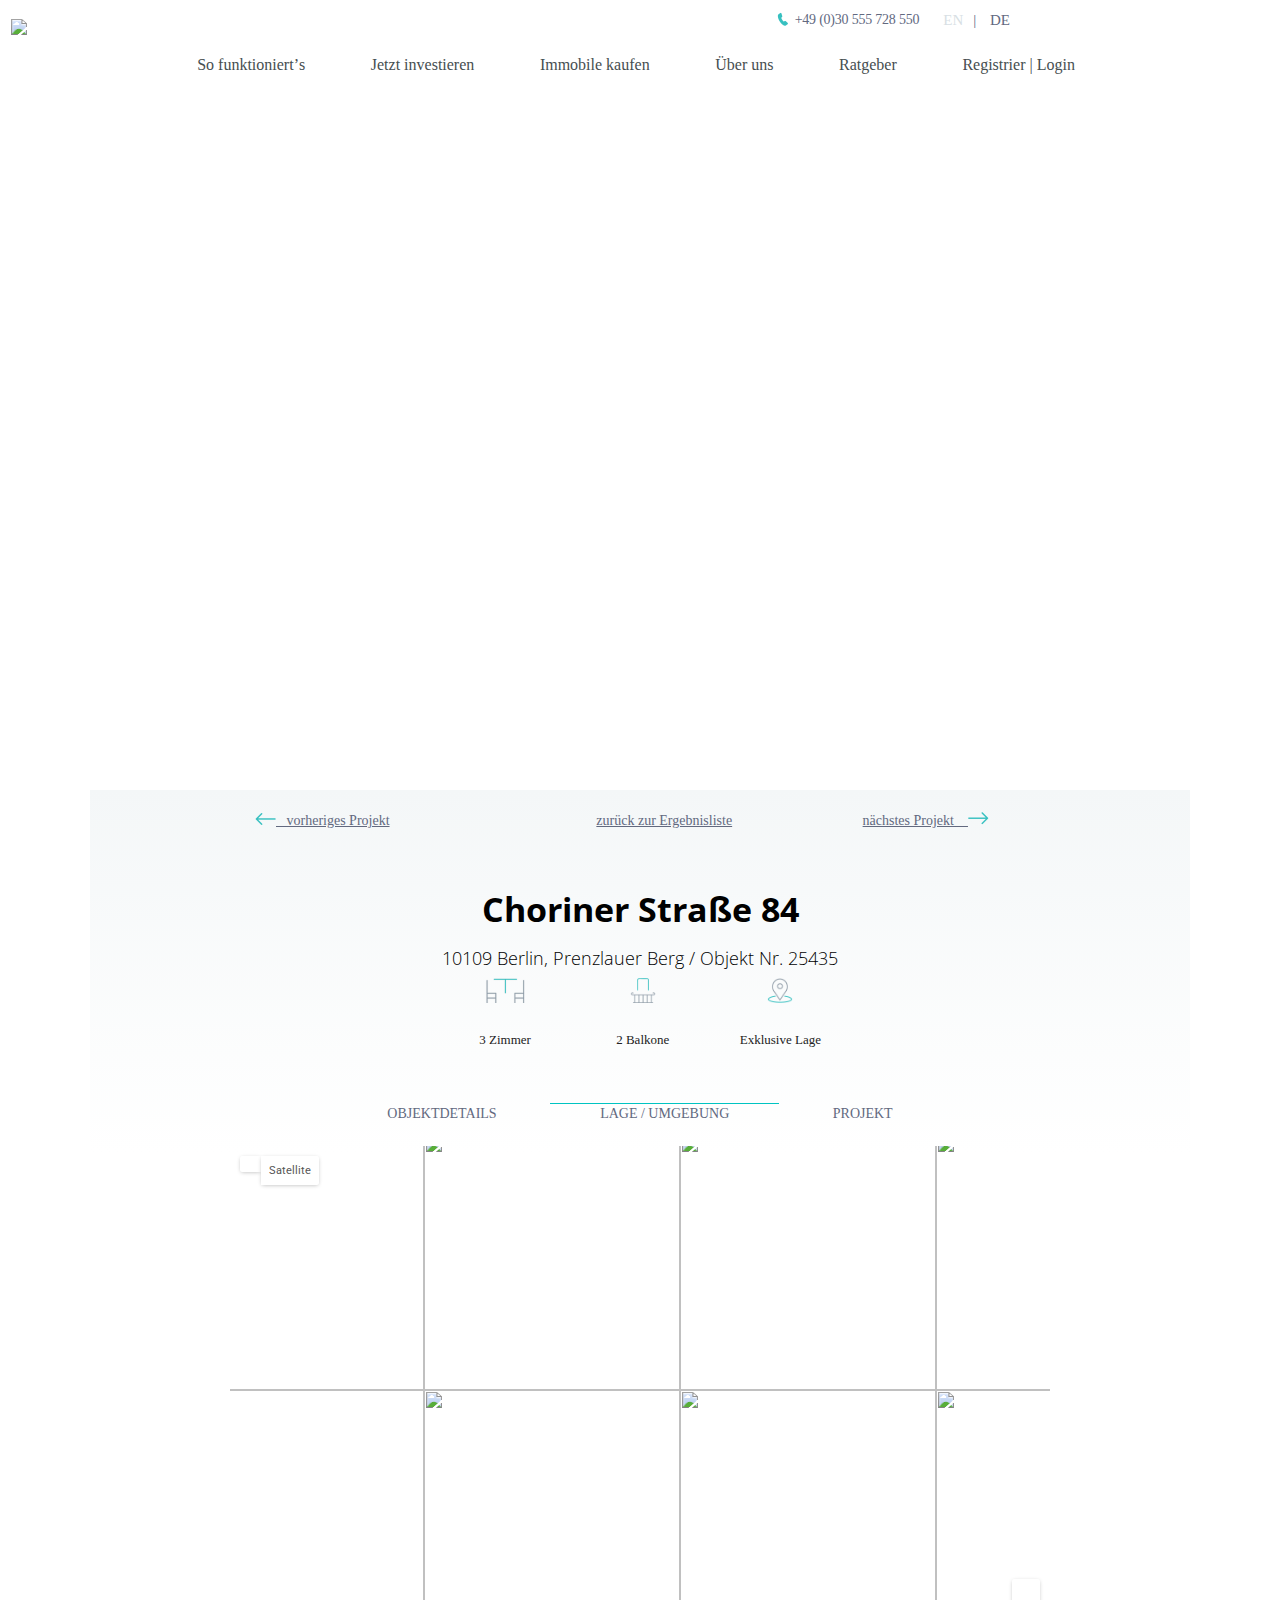
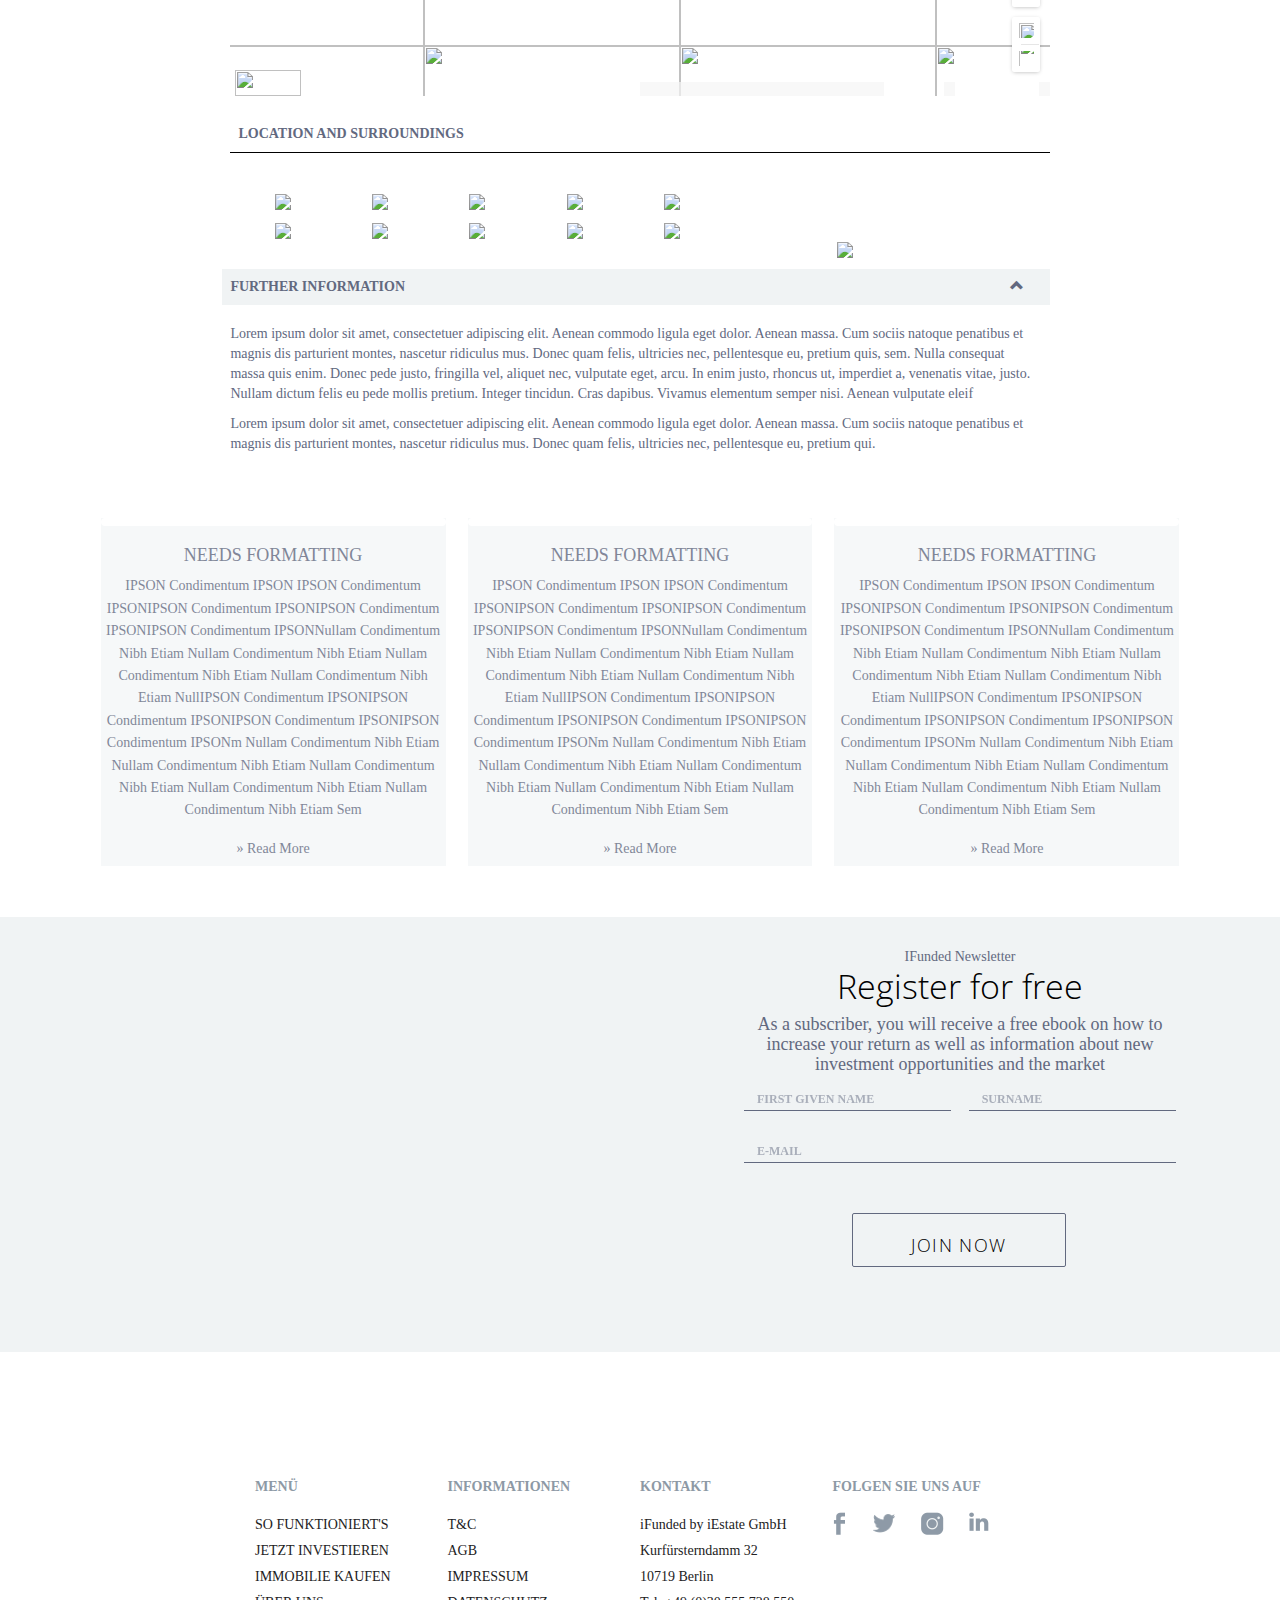
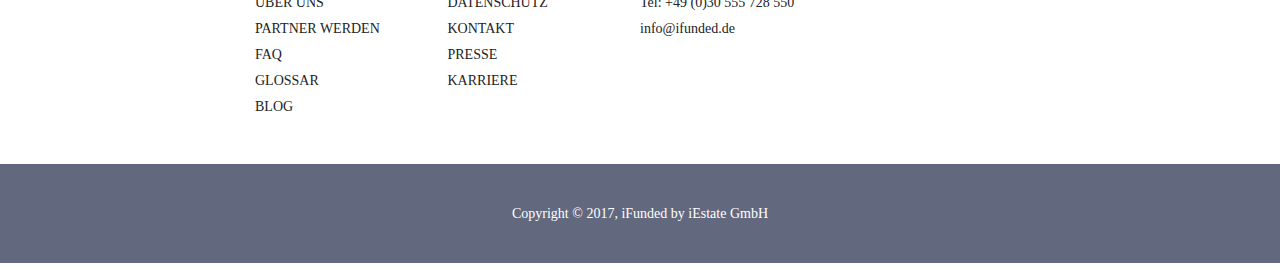
==== commit 18f2e24e: "everything up to date" ====
--- a/index.map.html
+++ b/index.map.html
@@ -9,8 +9,18 @@
       <style type="text/css">.gm-style .gm-style-cc span,.gm-style .gm-style-cc a,.gm-style .gm-style-mtc div{font-size:10px}</style>
       <style type="text/css">@media print {  .gm-style .gmnoprint, .gmnoprint {    display:none  }}@media screen {  .gm-style .gmnoscreen, .gmnoscreen {    display:none  }}</style>
       <style type="text/css">.gm-style { font: 400 11px Roboto, Arial, sans-serif;text-decoration: none; }.gm-style img { max-width: none; }</style>
+
+
+
       
-      <script src="https://pagead2.googlesyndication.com/pub-config/r20160913/ca-pub-2559638910820917.js"></script><script src="https://maps.googleapis.com/maps/api/js?v=3.exp&amp;sensor=false"></script>
+      <script src="https://pagead2.googlesyndication.com/pub-config/r20160913/ca-pub-2559638910820917.js"></script><script src="https://maps.googleapis.com/maps/api/js?v=3.exp&amp;sensor=false">
+          
+
+
+
+
+
+      </script>
 
     <title>High quality Real Estate Crowdfunding Platform in Germany | iFunded</title>
     <meta content="Real estate crowdfunding in Germany: iFunded is the direct, transparent and easy way to invest in real estate projects. Register now - it's free, simple and online." name="description">
@@ -434,7 +444,6 @@
             padding: 4px;
             line-height: 1.42857143;
             background-color: #fff;
-            border: 1px border-radius: 4px;
             -webkit-transition: all .2s ease-in-out;
             -o-transition: all .2s ease-in-out;
             transition: all .2s ease-in-out;
@@ -617,9 +626,7 @@
             width: 41.66666667%
         }
         
-        .col-xs-4 {
-            width: 33.33333333%
-        }
+     
         
         .col-xs-3 {
             width: 25%
@@ -4537,7 +4544,6 @@
     </script>
     <!-- End Google Tag Manager -->
 
-    <div class="content">
         <header class="page-header page-header--transparent" style="margin-top: 0px;">
             <div class="page-header__top smHide">
                 <div class="container" style="position: relative">
@@ -4546,8 +4552,8 @@
                             <input id="set_locale_form__token" name="set_locale_form[_token]" type="hidden" value="4N90HDjtmZVdDm4dw-eZiJGwDV_3y9RTgupZXvKazLk">
 
                             <p class="disabledLabel">EN</p>
-                            <input name="set_locale_form[locale]" type="hidden" value="de">
-                            <input type="submit" value="DE">
+
+                            DE
                         </form>
 
                         <div class="header-phone">
@@ -4565,13 +4571,9 @@
                 </div>
             </div>
 
-            <div class="container">
                 <div class="page-header__logo">
                     <a class="svgLink" href="/" style=" margin-left: 4%; margin-top: 7px;"><img height="auto" src="https://www.crowdimmobilien.org/files/2016/05/ifunded-logo-crowdimmobilien.png" style="margin-left: 3%;" width="120px"> </a>
 
-                    <div class="hiring smHide">
-                        <a href="/en/careers/">is hiring</a>
-                    </div>
                 </div>
 
                 <nav class="page-header__navigation smHide">
@@ -4660,6 +4662,7 @@
                 </ul>
             </nav>
 
+
             <div class="row menus">
                 <div class="col-xs-6">
                     <ul class="menu">
@@ -4731,7 +4734,7 @@
 
                                 <path d="M1059 16C1059 21.52 1054.52 26 1049 26C1043.48 26 1039 21.52 1039 16C1039 10.48 1043.48 6 1049 6C1054.52 6 1059 10.48 1059 16Z" fill="#ffffff" fill-opacity="0" id="SvgjsPath1008" stroke="#fff" stroke-dasharray="0" stroke-linecap="butt" stroke-linejoin="miter" stroke-miterlimit="50" stroke-opacity="1" stroke-width="1" transform="matrix(1,0,0,1,-1038.5,-5.5)">
                                 </path>
-                            </svg> <span>+49 (0)30 555 728 550</span></a>
+                            </svg> </a>
                     </li>
                 </ul>
             </div>
@@ -4778,10 +4781,13 @@
 </div>
                 <div class="titleSection">
                     <center>
-                        <h2><b>Choriner Straße 84 </b></h2>
+                        <h2><b></b></h2>
                     </center>
                 </div>
             </div>
+             <center>
+                        <h2><b>Choriner Straße 84 </b></h2>
+                    </center>
 
             <center>
                 <h3>10109 Berlin, Prenzlauer Berg / Objekt Nr. 25435</h3>
@@ -4823,22 +4829,548 @@
                             </div>
                         </div>
                     </div>
-                </section>
-            </center>
+               
+    </section>
+
+
+
+
+
+    <ul class="tabs">
+        <li class="tab-link " data-tab="tab-1">OBJEKTDETAILS</li>
+        <li class="tab-link current" data-tab="tab-2">LAGE / UMGEBUNG</li>
+        <li class="tab-link" data-tab="tab-3">PROJEKT</li>
+    </ul>
+
+    <div id="tab-1" class="tab-content ">
+       <div class="carousel slide" data-ride="carousel" id="carousel-custom">
+
+
+
+        <div class="carousel-outer">
+            <!-- Wrapper for slides -->
+
+            <div class=" carousel-inner">
+                <div class="item"><img alt="" src="http://res.cloudinary.com/dqle7rqpy/image/upload/v1490054604/inside_zsjhvh.jpg">
+                </div>
+
+                <div class="item"><img alt="" src="http://res.cloudinary.com/dqle7rqpy/image/upload/v1490054604/inside_zsjhvh.jpg">
+                </div>
+
+                <div class="item"><img alt="" src="http://res.cloudinary.com/dqle7rqpy/image/upload/v1490054604/inside_zsjhvh.jpg">
+                </div>
+
+                <div class="item"><img alt="" src="http://res.cloudinary.com/dqle7rqpy/image/upload/v1490054604/inside_zsjhvh.jpg">
+                </div>
+
+                <div class="item"><img alt="" src="http://res.cloudinary.com/dqle7rqpy/image/upload/v1490054604/inside_zsjhvh.jpg">
+                </div>
+
+                <div class="item"><img alt="" src="http://res.cloudinary.com/dqle7rqpy/image/upload/v1490054604/inside_zsjhvh.jpg">
+                </div>
+
+                <div class="item active"><img alt="" src="http://res.cloudinary.com/dqle7rqpy/image/upload/v1490054604/inside_zsjhvh.jpg">
+                </div>
+
+                <div class="item"><img alt="" src="http://res.cloudinary.com/dqle7rqpy/image/upload/v1490054604/inside_zsjhvh.jpg">
+                </div>
+            </div>
+            <!-- Controls -->
+            <a class="left carousel-control" data-slide="prev" href="#carousel-custom"><span class="glyphicon glyphicon-chevron-left"><svg height="13" viewBox="0 0 23 13" width="23" xmlns="http://www.w3.org/2000/svg" xmlns:xlink="http://www.w3.org/1999/xlink">
+            <image height="13" width="23" xlink:href="[data-uri]"></image></svg></span></a> <a class="right carousel-control" data-slide="next" href="#carousel-custom"><span class="glyphicon glyphicon-chevron-right"><svg height="13" viewBox="0 0 23 13" width="23" xmlns="http://www.w3.org/2000/svg" xmlns:xlink="http://www.w3.org/1999/xlink">
+            <image height="13" width="23" xlink:href="[data-uri]"></image></svg></span></a>
         </div>
-    </section>
-
-<table class="table table-striped">
-
-
-    <div class="carousel slide" data-ride="carousel" id="carousel-custom" style="
-    z-index: 100000;">
-
-
+        <!-- Indicators -->
+
+        <ol class="carousel-indicators">
+
+            <li class="opac" data-slide-to="1" data-target="#carousel-custom"><img alt="" http:="" placehold.it="" src="http://res.cloudinary.com/dqle7rqpy/image/upload/v1490348412/video_dsxp5r.jpg">
+            </li>
+
+            <li class="opac" data-slide-to="2" data-target="#carousel-custom"><img alt="" http:="" placehold.it="" src="http://res.cloudinary.com/dqle7rqpy/image/upload/v1490348730/gallery9_evxehq.jpg">
+            </li>
+
+            <li class="opac" data-slide-to="3" data-target="#carousel-custom"><img alt="" src="http://res.cloudinary.com/dqle7rqpy/image/upload/v1490347942/gallery6_irkzwg.jpg">
+            </li>
+
+            <li class="opac" data-slide-to="4" data-target="#carousel-custom"><img alt="" src="http://res.cloudinary.com/dqle7rqpy/image/upload/v1490347871/gallery5_f83ybz.jpg">
+            </li>
+
+            <li class="opac" data-slide-to="5" data-target="#carousel-custom"><img alt="" src="http://res.cloudinary.com/dqle7rqpy/image/upload/v1490347787/gallery4_oxgb3m.jpg">
+            </li>
+
+            <li class="opac" data-slide-to="6" data-target="#carousel-custom"><img alt="" http:="" placehold.it="" src="http://res.cloudinary.com/dqle7rqpy/image/upload/v1490347482/gallery2_lagxxq.jpg">
+            </li>
+
+            <li class="opac active" data-slide-to="7" data-target="#carousel-custom"><img alt="" src="http://res.cloudinary.com/dqle7rqpy/image/upload/v1490347330/gallery1_sg2x7d.jpg">
+            </li>
+
+        </ol>
+
+    </div>
+
+
+<div class="table-responsove center-block" "="">
+
+        <div class="go-top hideme hidemesmHide xsHide ldHide " style="float: right; position: fixed; right: 4%; top: 90%; z-index: 21474847; display: block;">
+        <svg height="53 " viewBox="0 0 54 53 " width="54 " xmlns="http://www.w3.org/2000/svg " xmlns:xlink="http://www.w3.org/1999/xlink ">
+        </svg>
+    </div></div>
+
+<table class="table table-striped ">
+
+           <tbody><tr>
+                <th class="text-center " style=" border-top: 1px solid black; ">
+                </th>
+
+                <th class="text-center " style=" border-top: 1px solid black; ">
+                </th>
+
+                <th class="text-center " style=" border-top: 1px solid black; ">
+                </th>
+            </tr>
+
+            <tr>
+                <td>
+                </td>
+            </tr>
+
+            <tr>
+                <td style=" width: 200px; "><div class="tabletext"><font><font>Purchase price</font></font></div></td>
+
+                <td><font><font>285,000.00 €</font></font></td>
+            </tr>
+
+            <tr>
+                <td><div class="tabletext"><font><font>room</font></font></div></td>
+
+                <td><font><font>2</font></font></td>
+            </tr>
+
+            <tr>
+                <td><div class="tabletext"><font><font>Living area</font></font></div></td>
+
+                <td><font><font>62.82 m2</font></font></td>
+            </tr>
+
+            <tr>
+                <td><div class="tabletext"><font><font>sightseeing</font></font></div></td>
+
+                <td><font><font>make an appointment</font></font></td>
+            </tr>
+        </tbody></table>
+
+<table class="table table-hover table-striped ">
+                <tbody>
+                    <tr class="accordion-toggle" data-parent="#OrderPackages" data-target=".packageDetails1" data-toggle="collapse" id="package1">
+                        <td style="background-color: #f0f3f4;">
+                    <b><font><font>FURTHER INFORMATION</font></font></b></td>
+
+                        <td style="background-color: #f0f3f4;"></td>
+
+                        <td style="background-color: #f0f3f4;"><i class="indicator glyphicon glyphicon-chevron-up pull-right"></i>
+                        </td>
+                    </tr>
+
+
+                    <tr>
+                        <td class="hiddenRow" colspan="3" style="
+    padding-left: 0px; background-color: #ffffff;
+">
+                            <div class="accordion-body in collapse packageDetails1" id="accordion1">
+                                <div class="table-responsove center-block" "="">
     
-   <body onload="initialize()" cz-shortcut-listen="true">
+
+
+
+        </div><table>
+                                    <tbody><tr>
+
+
+
+    </tr></tbody></table><table class="table table-striped">
+
+                                    
+   <tbody><tr><td style="
+    width: 200px;
+"> <div class="tabletext"><font><font>Apartment type</font></font></div></td>
+
+                                        <td><font><font>Floor apartment</font></font></td>
+                                    </tr>
+
+
+                                    <tr>
+                                        <td><div class="tabletext"><font><font>Free from</font></font></div></td>
+
+                                        <td><font><font>by arrangement</font></font></td>
+                                    </tr>
+
+
+                                    <tr>
+                                        <td><div class="tabletext"><font><font>floor</font></font></div></td>
+
+                                        <td><font><font>4</font></font></td>
+                                    </tr>
+
+
+                                    <tr>
+                                        <td><div class="tabletext"><font><font>Floors)</font></font></div></td>
+
+                                        <td><font><font>5</font></font></td>
+                                    </tr>
+
+
+                                    <tr>
+                                        <td><div class="tabletext"><font><font>bedroom</font></font></div></td>
+
+                                        <td><font><font>1</font></font></td>
+                                    </tr>
+
+
+                                    <tr>
+                                        <td><div class="tabletext"><font><font>bathroom</font></font></div></td>
+
+                                        <td><font><font>1</font></font></td>
+                                    </tr>
+
+
+                                    <tr>
+                                        <td><div class="tabletext"><font><font>Lift</font></font></div></td>
+
+                                        <td><font><font>Yes</font></font></td>
+                                    </tr>
+
+
+                                    <tr>
+                                        <td><div class="tabletext"><font><font>balcony</font></font></div></td>
+
+                                        <td><font><font>Yes</font></font></td>
+                                    </tr>
+
+
+                                    <tr>
+                                        <td><div class="tabletext"><font><font>basement, cellar</font></font></div></td>
+
+                                        <td><font><font>Yes</font></font></td>
+                                    </tr>
+
+
+                                    <tr>
+                                        <td><div class="tabletext"><font><font>Rents</font></font></div></td>
+
+                                        <td><font><font>No</font></font></td>
+
+
+
+
+                                    </tr>
+                                </tbody></table>
+                            </div>
+
+
+
+
+                        </td>
+                    </tr>
+
+
+                    <tr class="accordion-toggle" data-parent="#OrderPackages" data-target=".packageDetails2" data-toggle="collapse" id="package2">
+                        <td style="background-color: #f0f3f4;"><b><font><font>BAUSUBSTANZ / POWER SUPPLY</font></font></b></td>
+
+
+
+
+
+                        <td style="background-color: #f0f3f4;"></td>
+
+                        <td style="background-color: #f0f3f4;"><i class="indicator glyphicon glyphicon-chevron-up pull-right"></i>
+                        </td>
+                    </tr>
+
+
+                    <tr>
+                        <td class="hiddenRow" colspan="3" style="
+    padding-left: 0px; background-color: #ffffff;
+">
+                            <div class="accordion-body in collapse packageDetails2" id="accordion2">
+                                <div class="table-responsove center-block" "="">
+    
+
+
+        </div><table>
+                                    <tbody><tr>
+
+
+
+    </tr></tbody></table><table class="table table-striped">
+                                        <tbody><tr><td style="
+    width: 200px;
+"><div class="tabletext"><font><font>Construction year</font></font></div></td>
+
+                                        <td><font><font>1900</font></font></td>
+                                    </tr>
+
+
+                                    <tr>
+                                        <td><div class="tabletext"><font><font>Heating</font></font></div></td>
+                                        <td><font><font>Floor heating</font></font></td>
+
+                                    </tr>
+
+
+                                    <tr>
+                                        <td><div class="tabletext"><font><font>Type of heating</font></font></div></td>
+                                        <td><font><font>gas</font></font></td>
+
+                                    </tr>
+                                    <tr>
+                                        <td><div class="tabletext"><font><font>Energy detection type</font></font></div></td>
+                                        <td><font><font>Proof of purchase</font></font></td>
+
+                                    </tr>
+                                    <tr>
+                                        <td><div class="tabletext"><font><font>Energy consumption</font></font></div></td>
+                                        <td><font><font>169 kWh / (m2-a)</font></font></td>
+
+                                    </tr>
+                                    
+
+                                </tbody></table>
+                            </div>
+                        </td>
+
+
+                    </tr>
+
+
+                    <tr class="accordion-toggle" data-parent="#OrderPackages" data-target=".packageDetails3" data-toggle="collapse" id="package3">
+                        <td style="background-color: #f0f3f4;"><b><font><font>PROJECT DESCRIPTION</font></font></b></td>
+
+                        <td style="background-color: #f0f3f4;"></td>
+
+                        <td style="background-color: #f0f3f4;"><i class="indicator glyphicon glyphicon-chevron-up pull-right"></i>
+                        </td>
+                    </tr>
+
+
+                    <tr>
+                        <td class="hiddenRow" colspan="3" style="
+    padding-left: 0px; background-color: #ffffff;
+">
+                            <div class="accordion-body in collapse packageDetails3" id="accordion3">
+                                <div class="table-responsove center-block" "="">
+    
+
+
+        </div><table>
+                                    <tbody><tr>
+
+
+    </tr></tbody></table><table class="table table-striped">
+
+                                        <tbody><tr><td style="
+    width: 200px;
+"><p><font><font>Corner rooms with light from two sides are always coveted. </font><font>But if there is also a corner balcony, from which you can look high up the Prenzlauer Berg and Pankow - then this is a particularly beautiful extra. </font><font>As the second room with its own balcony, the large kitchen and the corridor, which not only connects the rooms, but unfolds at the entrance a cozy atmosphere.</font></font></p>
+
+<p><font><font>The straight-line corner house in Schönhauser Allee 92 is located at the "summit" of the scene and residential quarters of Prenzlauer Berg. </font><font>Many well-preserved foundations such as stucco, door leaves and parquet meet in the house on contemporary residential comfort.</font></font></p>
+
+<p><font><font>Are you interested in this property, have a question about the financing or would like to see a visit? </font><font>The iFunded team is always at your service!</font></font></p> </td>
+
+                                    </tr>
+
+                                </tbody></table>
+                            </div>
+                        </td>
+                    </tr>
+
+                </tbody>
+            </table>
+<table class="table table-hover table-striped ">
+                <tbody>
+                    <tr class="accordion-toggle" data-parent="#OrderPackages" data-target=".packageDetails4" data-toggle="collapse" id="package4">
+                        <td style="background-color: #f0f3f4;"><b><font><font>
+                    EQUIPMENT</font></font></b></td>
+
+                        <td style="background-color: #f0f3f4;"></td>
+
+                        <td style="background-color: #f0f3f4;"><i class="indicator glyphicon glyphicon-chevron-up pull-right"></i>
+                        </td>
+                    </tr>
+
+
+                    <tr>
+                        <td class="hiddenRow" colspan="3" style="
+    padding-left: 0px; background-color: #ffffff;
+">
+                            <div class="accordion-body in collapse packageDetails4" id="accordion4">
+                                <div class="table-responsove center-block" "="">
+    
+
+
+        </div><table>
+                                    <tbody><tr>
+
+
+
+    </tr></tbody></table><table class="table table-striped">
+
+                                        <tbody><tr><td style="
+    width: 200px;
+"><font><font>+ High rooms
+</font></font></td>
+
+                                    </tr>
+
+
+
+
+
+
+
+
+
+
+
+
+
+
+
+
+
+                                    <tr>
+                                        <td><font><font>+ Corner balcony
+</font></font></td>
+
+                                    </tr>
+
+
+                                    <tr>
+                                        <td><font><font>+ Large west-facing balcony
+</font></font></td>
+
+                                    </tr>
+
+
+                                    <tr>
+                                        <td><font><font>+ Bath with daylight
+</font></font></td>
+
+                                    </tr>
+
+
+                                    <tr>
+                                        <td><font><font>+ Elevator
+</font></font></td>
+
+                                    </tr>
+
+
+                                    <tr>
+                                        <td><font><font>+ Wooden flooring / parquet
+</font></font></td>
+
+                                    </tr>
+
+
+                                    <tr>
+                                        <td><font><font>+ Insulating glass windows
+</font></font></td>
+
+                                    </tr>
+
+
+                                    <tr>
+                                        <td><font><font>+ Modernized joint ownership
+</font></font></td>
+
+                                    </tr>
+
+
+                                    <tr>
+                                        <td><font><font>+ Sales in the actual state
+</font></font></td>
+
+                                    </tr>
+
+
+                                    <tr>
+                                        <td><font><font>+ Residential location with excellent infrastructure 
+</font></font></td>
+
+                                    </tr>
+                                </tbody></table>
+                            </div>
+                        </td>
+                    </tr>
+
+
+
+
+
+
+ </tbody></table>
+
+<table class="table table-hover table-striped ">
+                <tbody>
+                    
+
+                    <tr>
+                        <td class="hiddenRow" colspan="3" style="
+    width: 200px;
+
+    padding-left: 0px; background-color: #ffffff;
+">
+                            <div class="accordion-body in collapse packageDetails5" id="accordion5">
+                                <div class="table-responsove center-block" "="">
+    
+
+
+        </div><table>
+                                    <tbody><tr>
+
+
+
+    </tr></tbody></table><div class="row">
+        <div class="col-sm-2">
+
+                                     
+
+
+
+
+                                    
+                                </div><table class="table table-striped">
+
+
+
+          </table>
+                            </div>
+                        </td>
+                    </tr>
+
+
+
+
+
+
+                    </tbody></table>
+ </div>
+    <div id="tab-2" class="tab-content current ">
+
+
+
+<div class="carousel slide" data-ride="carousel" id="carousel-custom">
+
+
+
+        <div class="carousel-outer">
+            <!-- Wrapper for slides -->
+
+            <div class=" carousel-inner">
+               
+   
+    <body onload="initialize()" cz-shortcut-listen="true"></body>
       <div id="StayFocusd-infobar" style="display:none;">
-         <img src="chrome-extension://laankejkbhbdhmipfmgcngdelahlfoji/common/img/eye_19x19_red.png">
          <span id="StayFocusd-infobar-msg"></span>
          <span id="StayFocusd-infobar-links">
          <a id="StayFocusd-infobar-never-show"></a>
@@ -4847,226 +5379,842 @@
       </div>
 
 
+
+
+      
       <script async="" src="//pagead2.googlesyndication.com/pagead/js/adsbygoogle.js"></script>
       <!-- so devilmaycode -->
-      <div id="map-canvas" style="position: relative; overflow: hidden;">
-         <div style="height: 100%;width: 100%;position: absolute;top: 0px;left: 0px;z-index: 1000000;background-color: rgb(229, 227, 223);">
-            <div class="gm-style" style="position: absolute; left: 0px; top: 0px; height: 100%; width: 100%; padding: 0px; border-width: 0px; margin: 0px; z-index: 0;">
-               <div style="position: absolute; left: 0px; top: 0px; height: 100%; width: 100%; padding: 0px; border-width: 0px; margin: 0px; z-index: 0; cursor: url(&quot;https://maps.gstatic.com/mapfiles/openhand_8_8.cur&quot;) 8 8, default;">
-                  <div style="position: absolute; left: 0px; top: 0px; z-index: 1; width: 100%; transform-origin: 0px 0px 0px; transform: matrix(1, 0, 0, 1, 0, 0);">
-                    
-                    
-                 
-               
+     <div id="map-canvas">
+   <div style="height: 100%; width: 100%;">
+      <div class="gm-style" style="position: absolute; left: 0px; top: 0px; height: 100%; width: 100%; padding: 0px; border-width: 0px; margin: 0px; z-index: 0;">
+         <div style="position: absolute; left: 0px; top: 0px; height: 100%; width: 100%; padding: 0px; border-width: 0px; margin: 0px; z-index: 0; cursor: url(&quot;https://maps.gstatic.com/mapfiles/openhand_8_8.cur&quot;) 8 8, default;">
+            <div style="position: absolute; left: 0px; top: 0px; z-index: 1; width: 100%; transform-origin: 0px 0px 0px; transform: matrix(1, 0, 0, 1, 0, 0);">
+               <div style="position: absolute; left: 0px; top: 0px; z-index: 100; width: 100%;">
+                  <div style="position: absolute; left: 0px; top: 0px; z-index: 0;">
+                     <div aria-hidden="true" style="position: absolute; left: 0px; top: 0px; z-index: 1; visibility: inherit;">
+                        <div style="width: 256px; height: 256px; position: absolute; left: 194px; top: 244px;"></div>
+                        <div style="width: 256px; height: 256px; position: absolute; left: 450px; top: 244px;"></div>
+                        <div style="width: 256px; height: 256px; position: absolute; left: 450px; top: -12px;"></div>
+                        <div style="width: 256px; height: 256px; position: absolute; left: 194px; top: -12px;"></div>
+                        <div style="width: 256px; height: 256px; position: absolute; left: 194px; top: 500px;"></div>
+                        <div style="width: 256px; height: 256px; position: absolute; left: 450px; top: 500px;"></div>
+                        <div style="width: 256px; height: 256px; position: absolute; left: -62px; top: 244px;"></div>
+                        <div style="width: 256px; height: 256px; position: absolute; left: 706px; top: 244px;"></div>
+                        <div style="width: 256px; height: 256px; position: absolute; left: -62px; top: 500px;"></div>
+                        <div style="width: 256px; height: 256px; position: absolute; left: 706px; top: -12px;"></div>
+                        <div style="width: 256px; height: 256px; position: absolute; left: -62px; top: -12px;"></div>
+                        <div style="width: 256px; height: 256px; position: absolute; left: 706px; top: 500px;"></div>
                      </div>
+                  </div>
+               </div>
+               <div style="position: absolute; left: 0px; top: 0px; z-index: 101; width: 100%;"></div>
+               <div style="position: absolute; left: 0px; top: 0px; z-index: 102; width: 100%;"></div>
+               <div style="position: absolute; left: 0px; top: 0px; z-index: 103; width: 100%;">
+                  <div style="position: absolute; left: 0px; top: 0px; z-index: -1;">
+                     <div aria-hidden="true" style="position: absolute; left: 0px; top: 0px; z-index: 1; visibility: inherit;">
+                        <div style="width: 256px; height: 256px; overflow: hidden; position: absolute; left: 194px; top: 244px;">
+                           <canvas draggable="false" height="256" width="256" style="user-select: none; position: absolute; left: 0px; top: 0px; height: 256px; width: 256px;"></canvas>
+                        </div>
+                        <div style="width: 256px; height: 256px; overflow: hidden; position: absolute; left: 450px; top: 244px;">
+                           <canvas draggable="false" height="256" width="256" style="user-select: none; position: absolute; left: 0px; top: 0px; height: 256px; width: 256px;"></canvas>
+                        </div>
+                        <div style="width: 256px; height: 256px; overflow: hidden; position: absolute; left: 450px; top: -12px;"></div>
+                        <div style="width: 256px; height: 256px; overflow: hidden; position: absolute; left: 194px; top: -12px;"></div>
+                        <div style="width: 256px; height: 256px; overflow: hidden; position: absolute; left: 194px; top: 500px;"></div>
+                        <div style="width: 256px; height: 256px; overflow: hidden; position: absolute; left: 450px; top: 500px;"></div>
+                        <div style="width: 256px; height: 256px; overflow: hidden; position: absolute; left: -62px; top: 244px;"></div>
+                        <div style="width: 256px; height: 256px; overflow: hidden; position: absolute; left: 706px; top: 244px;"></div>
+                        <div style="width: 256px; height: 256px; overflow: hidden; position: absolute; left: -62px; top: 500px;"></div>
+                        <div style="width: 256px; height: 256px; overflow: hidden; position: absolute; left: 706px; top: -12px;"></div>
+                        <div style="width: 256px; height: 256px; overflow: hidden; position: absolute; left: -62px; top: -12px;"></div>
+                        <div style="width: 256px; height: 256px; overflow: hidden; position: absolute; left: 706px; top: 500px;"></div>
+                     </div>
+                  </div>
+               </div>
+               <div style="position: absolute; left: 0px; top: 0px; z-index: 0;">
+                  <div aria-hidden="true" style="position: absolute; left: 0px; top: 0px; z-index: 1; visibility: inherit;">
+                     <div style="position: absolute; left: 194px; top: 244px; transition: opacity 200ms ease-out;"><img src="https://maps.googleapis.com/maps/vt?pb=!1m5!1m4!1i16!2i35208!3i21488!4i256!2m3!1e0!2sm!3i377064356!3m9!2sen-US!3sUS!5e18!12m1!1e47!12m3!1e37!2m1!1ssmartmaps!4e0&amp;token=109098" draggable="false" alt="" style="width: 256px; height: 256px; user-select: none; border: 0px; padding: 0px; margin: 0px; max-width: none;"></div>
+                     <div style="position: absolute; left: 450px; top: 244px; transition: opacity 200ms ease-out;"><img src="https://maps.googleapis.com/maps/vt?pb=!1m5!1m4!1i16!2i35209!3i21488!4i256!2m3!1e0!2sm!3i377064356!3m9!2sen-US!3sUS!5e18!12m1!1e47!12m3!1e37!2m1!1ssmartmaps!4e0&amp;token=69377" draggable="false" alt="" style="width: 256px; height: 256px; user-select: none; border: 0px; padding: 0px; margin: 0px; max-width: none;"></div>
+                     <div style="position: absolute; left: 450px; top: -12px; transition: opacity 200ms ease-out;"><img src="https://maps.googleapis.com/maps/vt?pb=!1m5!1m4!1i16!2i35209!3i21487!4i256!2m3!1e0!2sm!3i377064440!3m9!2sen-US!3sUS!5e18!12m1!1e47!12m3!1e37!2m1!1ssmartmaps!4e0&amp;token=99918" draggable="false" alt="" style="width: 256px; height: 256px; user-select: none; border: 0px; padding: 0px; margin: 0px; max-width: none;"></div>
+                     <div style="position: absolute; left: 194px; top: -12px; transition: opacity 200ms ease-out;"><img src="https://maps.googleapis.com/maps/vt?pb=!1m5!1m4!1i16!2i35208!3i21487!4i256!2m3!1e0!2sm!3i377064368!3m9!2sen-US!3sUS!5e18!12m1!1e47!12m3!1e37!2m1!1ssmartmaps!4e0&amp;token=18895" draggable="false" alt="" style="width: 256px; height: 256px; user-select: none; border: 0px; padding: 0px; margin: 0px; max-width: none;"></div>
+                     <div style="position: absolute; left: 194px; top: 500px; transition: opacity 200ms ease-out;"><img src="https://maps.googleapis.com/maps/vt?pb=!1m5!1m4!1i16!2i35208!3i21489!4i256!2m3!1e0!2sm!3i377064356!3m9!2sen-US!3sUS!5e18!12m1!1e47!12m3!1e37!2m1!1ssmartmaps!4e0&amp;token=14048" draggable="false" alt="" style="width: 256px; height: 256px; user-select: none; border: 0px; padding: 0px; margin: 0px; max-width: none;"></div>
+                     <div style="position: absolute; left: 450px; top: 500px; transition: opacity 200ms ease-out;"><img src="https://maps.googleapis.com/maps/vt?pb=!1m5!1m4!1i16!2i35209!3i21489!4i256!2m3!1e0!2sm!3i377064356!3m9!2sen-US!3sUS!5e18!12m1!1e47!12m3!1e37!2m1!1ssmartmaps!4e0&amp;token=105398" draggable="false" alt="" style="width: 256px; height: 256px; user-select: none; border: 0px; padding: 0px; margin: 0px; max-width: none;"></div>
+                     <div style="position: absolute; left: -62px; top: 244px; transition: opacity 200ms ease-out;"><img src="https://maps.googleapis.com/maps/vt?pb=!1m5!1m4!1i16!2i35207!3i21488!4i256!2m3!1e0!2sm!3i377064356!3m9!2sen-US!3sUS!5e18!12m1!1e47!12m3!1e37!2m1!1ssmartmaps!4e0&amp;token=17748" draggable="false" alt="" style="width: 256px; height: 256px; user-select: none; border: 0px; padding: 0px; margin: 0px; max-width: none;"></div>
+                     <div style="position: absolute; left: 706px; top: 244px; transition: opacity 200ms ease-out;"><img src="https://maps.googleapis.com/maps/vt?pb=!1m5!1m4!1i16!2i35210!3i21488!4i256!2m3!1e0!2sm!3i377064440!3m9!2sen-US!3sUS!5e18!12m1!1e47!12m3!1e37!2m1!1ssmartmaps!4e0&amp;token=103810" draggable="false" alt="" style="width: 256px; height: 256px; user-select: none; border: 0px; padding: 0px; margin: 0px; max-width: none;"></div>
+                     <div style="position: absolute; left: -62px; top: 500px; transition: opacity 200ms ease-out;"><img src="https://maps.googleapis.com/maps/vt?pb=!1m5!1m4!1i16!2i35207!3i21489!4i256!2m3!1e0!2sm!3i377064356!3m9!2sen-US!3sUS!5e18!12m1!1e47!12m3!1e37!2m1!1ssmartmaps!4e0&amp;token=53769" draggable="false" alt="" style="width: 256px; height: 256px; user-select: none; border: 0px; padding: 0px; margin: 0px; max-width: none;"></div>
+                     <div style="position: absolute; left: 706px; top: -12px; transition: opacity 200ms ease-out;"><img src="https://maps.googleapis.com/maps/vt?pb=!1m5!1m4!1i16!2i35210!3i21487!4i256!2m3!1e0!2sm!3i377064440!3m9!2sen-US!3sUS!5e18!12m1!1e47!12m3!1e37!2m1!1ssmartmaps!4e0&amp;token=67789" draggable="false" alt="" style="width: 256px; height: 256px; user-select: none; border: 0px; padding: 0px; margin: 0px; max-width: none;"></div>
+                     <div style="position: absolute; left: -62px; top: -12px; transition: opacity 200ms ease-out;"><img src="https://maps.googleapis.com/maps/vt?pb=!1m5!1m4!1i16!2i35207!3i21487!4i256!2m3!1e0!2sm!3i377064356!3m9!2sen-US!3sUS!5e18!12m1!1e47!12m3!1e37!2m1!1ssmartmaps!4e0&amp;token=112798" draggable="false" alt="" style="width: 256px; height: 256px; user-select: none; border: 0px; padding: 0px; margin: 0px; max-width: none;"></div>
+                     <div style="position: absolute; left: 706px; top: 500px; transition: opacity 200ms ease-out;"><img src="https://maps.googleapis.com/maps/vt?pb=!1m5!1m4!1i16!2i35210!3i21489!4i256!2m3!1e0!2sm!3i377064440!3m9!2sen-US!3sUS!5e18!12m1!1e47!12m3!1e37!2m1!1ssmartmaps!4e0&amp;token=8760" draggable="false" alt="" style="width: 256px; height: 256px; user-select: none; border: 0px; padding: 0px; margin: 0px; max-width: none;"></div>
+                  </div>
+               </div>
+            </div>
+            <div style="position: absolute; left: 0px; top: 0px; z-index: 2; height: 100%; width: 100%; padding: 0px; border-width: 0px; margin: 0px;"></div>
+            <div style="position: absolute; left: 0px; top: 0px; z-index: 3; height: 100%; width: 100%; padding: 0px; border-width: 0px; margin: 0px;">
+               <div style="position: absolute; left: 0px; top: 0px; z-index: 1; height: 100%; width: 100%; padding: 0px; border-width: 0px; margin: 0px;"></div>
+            </div>
+            <div style="position: absolute; left: 0px; top: 0px; z-index: 4; width: 100%; transform-origin: 0px 0px 0px; transform: matrix(1, 0, 0, 1, 0, 0);">
+               <div style="position: absolute; left: 0px; top: 0px; z-index: 104; width: 100%;"></div>
+               <div style="position: absolute; left: 0px; top: 0px; z-index: 105; width: 100%;"></div>
+               <div style="position: absolute; left: 0px; top: 0px; z-index: 106; width: 100%;"></div>
+               <div style="position: absolute; left: 0px; top: 0px; z-index: 107; width: 100%;"></div>
+            </div>
+            <iframe frameborder="0" style="z-index: -1; border: 0px none; position: absolute; height: 100%; width: 100%; padding: 0px; margin: 0px; left: 0px; top: 0px;"></iframe>
+         </div>
+         <div style="margin-left: 5px; margin-right: 5px; z-index: 1000000; position: absolute; left: 0px; bottom: 0px;">
+            <a target="_blank" href="https://maps.google.com/maps?ll=52.535456,13.409000&amp;z=16&amp;t=m&amp;hl=en-US&amp;gl=US&amp;mapclient=apiv3" title="Click to see this area on Google Maps" style="position: static; overflow: visible; float: none; display: inline;">
+               <div style="width: 66px; height: 26px; cursor: pointer;"><img src="https://maps.gstatic.com/mapfiles/api-3/images/google4.png" draggable="false" style="position: absolute; left: 0px; top: 0px; width: 66px; height: 26px; user-select: none; border: 0px; padding: 0px; margin: 0px;"></div>
+            </a>
+         </div>
+         <div style="background-color: white; padding: 15px 21px; border: 1px solid rgb(171, 171, 171); font-family: Roboto, Arial, sans-serif; color: rgb(34, 34, 34); box-shadow: rgba(0, 0, 0, 0.2) 0px 4px 16px; z-index: 10000002; display: none; width: 256px; height: 148px; position: absolute; left: 309px; top: 217px;">
+            <div style="padding: 0px 0px 10px; font-size: 16px;"><font><font></font></font></div>
+            <div style="font-size: 13px;"><font><font></font></font></div>
+            <div style="width: 13px; height: 13px; overflow: hidden; position: absolute; opacity: 0.7; right: 12px; top: 12px; z-index: 10000; cursor: pointer;"><img src="https://maps.gstatic.com/mapfiles/api-3/images/mapcnt6.png" draggable="false" style="position: absolute; left: -2px; top: -336px; width: 59px; height: 492px; user-select: none; border: 0px; padding: 0px; margin: 0px; max-width: none;"></div>
+         </div>
+         <div class="gmnoprint" style="z-index: 1000001; position: absolute; right: 166px; bottom: 0px; width: 245px;">
+            <div draggable="false" class="gm-style-cc" style="user-select: none; height: 14px; line-height: 14px;">
+               <div style="opacity: 0.7; width: 100%; height: 100%; position: absolute;">
+                  <div style="width: 1px;"></div>
+                  <div style="background-color: rgb(245, 245, 245); width: auto; height: 100%; margin-left: 1px;"></div>
+               </div>
+               <div style="position: relative; padding-right: 6px; padding-left: 6px; font-family: Roboto, Arial, sans-serif; font-size: 10px; color: rgb(68, 68, 68); white-space: nowrap; direction: ltr; text-align: right; vertical-align: middle; display: inline-block;"><a style="color: rgb(68, 68, 68); text-decoration: none; cursor: pointer; display: none;"><font><font></font></font></a><span style=""><font><font></font></font></span></div>
+            </div>
+         </div>
+         <div class="gmnoscreen" style="position: absolute; right: 0px; bottom: 0px;">
+            <div style="font-family: Roboto, Arial, sans-serif; font-size: 11px; color: rgb(68, 68, 68); direction: ltr; text-align: right; background-color: rgb(245, 245, 245);"><font><font></font></font></div>
+         </div>
+         <div class="gmnoprint gm-style-cc" draggable="false" style="z-index: 1000001; user-select: none; height: 14px; line-height: 14px; position: absolute; right: 95px; bottom: 0px;">
+            <div style="opacity: 0.7; width: 100%; height: 100%; position: absolute;">
+               <div style="width: 1px;"></div>
+               <div style="background-color: rgb(245, 245, 245); width: auto; height: 100%; margin-left: 1px;"></div>
+            </div>
+            <div style="position: relative; padding-right: 6px; padding-left: 6px; font-family: Roboto, Arial, sans-serif; font-size: 10px; color: rgb(68, 68, 68); white-space: nowrap; direction: ltr; text-align: right; vertical-align: middle; display: inline-block;"><a href="https://www.google.com/intl/en-US_US/help/terms_maps.html" target="_blank" style="text-decoration: none; cursor: pointer; color: rgb(68, 68, 68);"><font><font></font></font></a></div>
+         </div>
+         <div style="cursor: pointer; width: 25px; height: 25px; overflow: hidden; display: none; margin: 10px 14px; position: absolute; top: 0px; right: 0px;"><img src="https://maps.gstatic.com/mapfiles/api-3/images/sv9.png" draggable="false" class="gm-fullscreen-control" style="position: absolute; left: -52px; top: -86px; width: 164px; height: 175px; user-select: none; border: 0px; padding: 0px; margin: 0px;"></div>
+         <div draggable="false" class="gm-style-cc" style="user-select: none; height: 14px; line-height: 14px; position: absolute; right: 0px; bottom: 0px;">
+            <div style="opacity: 0.7; width: 100%; height: 100%; position: absolute;">
+               <div style="width: 1px;"></div>
+               <div style="background-color: rgb(245, 245, 245); width: auto; height: 100%; margin-left: 1px;"></div>
+            </div>
+            <div style="position: relative; padding-right: 6px; padding-left: 6px; font-family: Roboto, Arial, sans-serif; font-size: 10px; color: rgb(68, 68, 68); white-space: nowrap; direction: ltr; text-align: right; vertical-align: middle; display: inline-block;"><a target="_new" title="Report errors in the road map or imagery to Google" href="https://www.google.com/maps/@52.535456,13.409000,16z/data=!10m1!1e1!12b1?source=apiv3&amp;rapsrc=apiv3" style="font-family: Roboto, Arial, sans-serif; font-size: 10px; color: rgb(68, 68, 68); text-decoration: none; position: relative;"><font><font></font></font></a></div>
+         </div>
+         <div class="gmnoprint gm-bundled-control gm-bundled-control-on-bottom" draggable="false" controlwidth="28" controlheight="93" style="margin: 10px; user-select: none; position: absolute; bottom: 107px; right: 28px;">
+            <div class="gmnoprint" controlwidth="28" controlheight="55" style="position: absolute; left: 0px; top: 38px;">
+               <div draggable="false" style="user-select: none; box-shadow: rgba(0, 0, 0, 0.298039) 0px 1px 4px -1px; border-radius: 2px; cursor: pointer; background-color: rgb(255, 255, 255); width: 28px; height: 55px;">
+                  <div title="Zoom in" style="position: relative; width: 28px; height: 27px; left: 0px; top: 0px;">
+                     <div style="overflow: hidden; position: absolute; width: 15px; height: 15px; left: 7px; top: 6px;"><img src="https://maps.gstatic.com/mapfiles/api-3/images/tmapctrl.png" draggable="false" style="position: absolute; left: 0px; top: 0px; user-select: none; border: 0px; padding: 0px; margin: 0px; max-width: none; width: 120px; height: 54px;"></div>
+                  </div>
+                  <div style="position: relative; overflow: hidden; width: 67%; height: 1px; left: 16%; background-color: rgb(230, 230, 230); top: 0px;"></div>
+                  <div title="Zoom out" style="position: relative; width: 28px; height: 27px; left: 0px; top: 0px;">
+                     <div style="overflow: hidden; position: absolute; width: 15px; height: 15px; left: 7px; top: 6px;"><img src="https://maps.gstatic.com/mapfiles/api-3/images/tmapctrl.png" draggable="false" style="position: absolute; left: 0px; top: -15px; user-select: none; border: 0px; padding: 0px; margin: 0px; max-width: none; width: 120px; height: 54px;"></div>
+                  </div>
+               </div>
+            </div>
+            <div class="gm-svpc" controlwidth="28" controlheight="28" style="background-color: rgb(255, 255, 255); box-shadow: rgba(0, 0, 0, 0.298039) 0px 1px 4px -1px; border-radius: 2px; width: 28px; height: 28px; cursor: url(&quot;https://maps.gstatic.com/mapfiles/openhand_8_8.cur&quot;) 8 8, default; position: absolute; left: 0px; top: 0px;">
+               <div style="position: absolute; left: 1px; top: 1px;"></div>
+               <div style="position: absolute; left: 1px; top: 1px;">
+                  <div aria-label="Street View Pegman Control" style="width: 26px; height: 26px; overflow: hidden; position: absolute; left: 0px; top: 0px;"><img src="https://maps.gstatic.com/mapfiles/api-3/images/cb_scout5.png" draggable="false" style="position: absolute; left: -147px; top: -26px; width: 215px; height: 835px; user-select: none; border: 0px; padding: 0px; margin: 0px; max-width: none;"></div>
+                  <div aria-label="Pegman is on top of the Map" style="width: 26px; height: 26px; overflow: hidden; position: absolute; left: 0px; top: 0px; visibility: hidden;"><img src="https://maps.gstatic.com/mapfiles/api-3/images/cb_scout5.png" draggable="false" style="position: absolute; left: -147px; top: -52px; width: 215px; height: 835px; user-select: none; border: 0px; padding: 0px; margin: 0px; max-width: none;"></div>
+                  <div aria-label="Street View Pegman Control" style="width: 26px; height: 26px; overflow: hidden; position: absolute; left: 0px; top: 0px; visibility: hidden;"><img src="https://maps.gstatic.com/mapfiles/api-3/images/cb_scout5.png" draggable="false" style="position: absolute; left: -147px; top: -78px; width: 215px; height: 835px; user-select: none; border: 0px; padding: 0px; margin: 0px; max-width: none;"></div>
+               </div>
+            </div>
+            <div class="gmnoprint" controlwidth="28" controlheight="0" style="display: none; position: absolute;">
+               <div title="Rotate map 90 degrees" style="width: 28px; height: 28px; overflow: hidden; position: absolute; border-radius: 2px; box-shadow: rgba(0, 0, 0, 0.298039) 0px 1px 4px -1px; cursor: pointer; background-color: rgb(255, 255, 255); display: none;"><img src="https://maps.gstatic.com/mapfiles/api-3/images/tmapctrl4.png" draggable="false" style="position: absolute; left: -141px; top: 6px; width: 170px; height: 54px; user-select: none; border: 0px; padding: 0px; margin: 0px; max-width: none;"></div>
+               <div class="gm-tilt" style="width: 28px; height: 28px; overflow: hidden; position: absolute; border-radius: 2px; box-shadow: rgba(0, 0, 0, 0.298039) 0px 1px 4px -1px; top: 0px; cursor: pointer; background-color: rgb(255, 255, 255);"><img src="https://maps.gstatic.com/mapfiles/api-3/images/tmapctrl4.png" draggable="false" style="position: absolute; left: -141px; top: -13px; width: 170px; height: 54px; user-select: none; border: 0px; padding: 0px; margin: 0px; max-width: none;"></div>
+            </div>
+         </div>
+         <div class="gmnoprint" style="margin: 10px; z-index: 0; position: absolute; cursor: pointer; left: 0px; top: 0px;">
+            <div class="gm-style-mtc" style="float: left;">
+               <div draggable="false" title="Show street map" style="direction: ltr; overflow: hidden; text-align: center; position: relative; color: rgb(0, 0, 0); font-family: Roboto, Arial, sans-serif; user-select: none; font-size: 11px; background-color: rgb(255, 255, 255); padding: 8px; border-bottom-left-radius: 2px; border-top-left-radius: 2px; -webkit-background-clip: padding-box; background-clip: padding-box; box-shadow: rgba(0, 0, 0, 0.298039) 0px 1px 4px -1px; min-width: 21px; font-weight: 500;"><font><font></font></font></div>
+               <div style="background-color: white; z-index: -1; padding: 2px; border-bottom-left-radius: 2px; border-bottom-right-radius: 2px; box-shadow: rgba(0, 0, 0, 0.298039) 0px 1px 4px -1px; position: absolute; left: 0px; top: 29px; text-align: left; display: none;">
+                  <div draggable="false" title="Show street map with terrain" style="color: rgb(0, 0, 0); font-family: Roboto, Arial, sans-serif; user-select: none; font-size: 11px; background-color: rgb(255, 255, 255); padding: 6px 8px 6px 6px; direction: ltr; text-align: left; white-space: nowrap;">
+                     <span role="checkbox" style="box-sizing: border-box; position: relative; line-height: 0; font-size: 0px; margin: 0px 5px 0px 0px; display: inline-block; background-color: rgb(255, 255, 255); border: 1px solid rgb(198, 198, 198); border-radius: 1px; width: 13px; height: 13px; vertical-align: middle;">
+                        <div style="position: absolute; left: 1px; top: -2px; width: 13px; height: 11px; overflow: hidden; display: none;"><img src="https://maps.gstatic.com/mapfiles/mv/imgs8.png" draggable="false" style="position: absolute; left: -52px; top: -44px; user-select: none; border: 0px; padding: 0px; margin: 0px; max-width: none; width: 68px; height: 67px;"></div>
+                     </span>
+                     <label style="vertical-align: middle; cursor: pointer;"><font><font></font></font></label>
+                  </div>
+               </div>
+            </div>
+            <div class="gm-style-mtc" style="float: left;">
+               <div draggable="false" title="Show satellite imagery" style="direction: ltr; overflow: hidden; text-align: center; position: relative; color: rgb(86, 86, 86); font-family: Roboto, Arial, sans-serif; user-select: none; font-size: 11px; background-color: rgb(255, 255, 255); padding: 8px; border-bottom-right-radius: 2px; border-top-right-radius: 2px; -webkit-background-clip: padding-box; background-clip: padding-box; box-shadow: rgba(0, 0, 0, 0.298039) 0px 1px 4px -1px; border-left: 0px; min-width: 39px;"><font><font>Satellite</font></font></div>
+               <div style="background-color: white; z-index: -1; padding: 2px; border-bottom-left-radius: 2px; border-bottom-right-radius: 2px; box-shadow: rgba(0, 0, 0, 0.298039) 0px 1px 4px -1px; position: absolute; right: 0px; top: 29px; text-align: left; display: none;">
+                  <div draggable="false" title="Show imagery with street names" style="color: rgb(0, 0, 0); font-family: Roboto, Arial, sans-serif; user-select: none; font-size: 11px; background-color: rgb(255, 255, 255); padding: 6px 8px 6px 6px; direction: ltr; text-align: left; white-space: nowrap;">
+                     <span role="checkbox" style="box-sizing: border-box; position: relative; line-height: 0; font-size: 0px; margin: 0px 5px 0px 0px; display: inline-block; background-color: rgb(255, 255, 255); border: 1px solid rgb(198, 198, 198); border-radius: 1px; width: 13px; height: 13px; vertical-align: middle;">
+                        <div style="position: absolute; left: 1px; top: -2px; width: 13px; height: 11px; overflow: hidden;"><img src="https://maps.gstatic.com/mapfiles/mv/imgs8.png" draggable="false" style="position: absolute; left: -52px; top: -44px; user-select: none; border: 0px; padding: 0px; margin: 0px; max-width: none; width: 68px; height: 67px;"></div>
+                     </span>
+                     <label style="vertical-align: middle; cursor: pointer;"><font><font>Labels</font></font></label>
                   </div>
                </div>
             </div>
          </div>
       </div>
-
-
-       
-
-    <div class="table-responsove center-block" ">
-
-        <div class="go-top hideme hidemesmHide xsHide ldHide " style="float:right; position:fixed; right: 4% ; top:90%; z-index: 21474847; ">
-        <svg height="53 " viewbox="0 0 54 53 " width="54 " xmlns="http://www.w3.org/2000/svg " xmlns:xlink="http://www.w3.org/1999/xlink ">
-        <image height="53 " width="54 " xlink:href="[data-uri] "></image></svg>
-    </div></div></div>
-
-
-
-       <table class="table table-striped">
-
-
-
-
-
-<tr><th style=" border-bottom: 1px solid black; ">  <b>LAGE / UMGEBUNG</b>
-
+   </div>
+</div>
+
+<script>
+ initialize();
+</script>
+
+      </div>
+
+            </div>
+            <!-- Controls -->
+          
+        </div>
+
+
+<div class="table-responsove center-block" "="">
+        <div class="go-top hideme hidemesmHide xsHide ldHide " style="float: right; position: fixed; right: 4%; top: 90%; z-index: 21474847; display: block;">
+        <svg height="53 " viewBox="0 0 54 53 " width="54 " xmlns="http://www.w3.org/2000/svg " xmlns:xlink="http://www.w3.org/1999/xlink ">
+        </svg>
+    </div></div>
+
+
+<table class="table table-striped">
+<tbody><tr><th style=" border-bottom: 1px solid black; ">  <b><font><font>LOCATION AND SURROUNDINGS</font></font></b>
                 </th>
-
                 <th class="text-center " style=" border-bottom: 1px solid black; ">
                 </th>
-
                 <th class="text-center " style=" border-bottom: 1px solid black; ">
                 </th>
             </tr>
-
             <tr>
                 <td>
                 </td>
             </tr>
-
-
-
-            <table class="table table-hover table-striped ">
-
+            </tbody></table>
+
+<table class="table table-hover table-striped ">
                 <tbody>
-
-
                     <tr>
                         <td class="hiddenRow" colspan="3" style="
     padding-left: 0px; background-color: #ffffff;
 ">
                                 
-
             <table class="table table-hover table-striped ">
-
                 <tbody>
-
-
-
                    
-
-
                   
-
-
                     <tr>
-                        <td class="hiddenRow" colspan="3" style="
-    padding-left: 0px; background-color: #ffffff;
+                        <td class="hiddenRow centerBlock" colspan="3" style="
+    background-color: #ffffff;
 ">
-                                <table>
-                                   <div class=" row">
-<div class=" container">
-  <div class="col-xs-12  col-sm-6 col-md-6 ">
-
-    <div class="col-xs-2 col-sm-2 hi ">
-      <img  style="width:80px; height:auto;" src="https://placeholdit.imgix.net/~text?txtsize=33&amp;txt=350%C3%97150&amp;w=100&amp;h=100">
+                                <div class="col-centered row">
+<div class=" ">
+  <div align="center" class="col-xs-12   col-centered col-sm-8">
+<div class="col-xs-4 col-sm-2 hi ">
+      <img src="http://res.cloudinary.com/dqle7rqpy/image/upload/v1490873619/rests_r8l0ej.jpg">
+    </div>
+      <div class="col-xs-4 col-sm-2 hi ">
+      <img src="http://res.cloudinary.com/dqle7rqpy/image/upload/v1490873730/galls_s6ypta.jpg">
+    </div>
+ 
+<div class="col-xs-4 col-sm-2 hi ">
+      <img src="http://res.cloudinary.com/dqle7rqpy/image/upload/v1490873889/museen_wo7l7t.jpg">
     </div>
     
-
-
-    <div class="col-xs-2 col-sm-2 hi ">
-      <img  style="width:80px; height:auto;" src="https://placeholdit.imgix.net/~text?txtsize=33&amp;txt=350%C3%97150&amp;w=100&amp;h=100">
+ <div class="col-xs-4 col-sm-2 hi ">
+      <img src="http://res.cloudinary.com/dqle7rqpy/image/upload/v1490873992/theatre_ks76rn.jpg">
     </div>
-
-    <div class="col-xs-2 col-sm-2 hi ">
-      <img  style="width:80px; height:auto;" src="https://placeholdit.imgix.net/~text?txtsize=33&amp;txt=350%C3%97150&amp;w=100&amp;h=100">
+    
+    <div class="col-xs-4 col-sm-2 hi ">
+      <img src="http://res.cloudinary.com/dqle7rqpy/image/upload/v1490874266/artze_ggy83l.jpg">
     </div>
-
-    <div class="col-xs-2 col-sm-2 hi ">
-      <img  style="width:80px; height:auto;" src="https://placeholdit.imgix.net/~text?txtsize=33&amp;txt=350%C3%97150&amp;w=100&amp;h=100">
+     <div class="col-xs-4 col-sm-2 hi ">
+      <img src="http://res.cloudinary.com/dqle7rqpy/image/upload/v1490874365/school_dbz5oj.jpg">
     </div>
-
-    <div class="col-xs-2 col-sm-2 hi ">
-      <img  style="width:80px; height:auto;" src="https://placeholdit.imgix.net/~text?txtsize=33&amp;txt=350%C3%97150&amp;w=100&amp;h=100">
+     <div class="col-xs-4 col-sm-2 hi ">
+      <img src="http://res.cloudinary.com/dqle7rqpy/image/upload/v1490873491/kinder_wjie8m.jpg">
     </div>
-
-    <div class="col-xs-2 col-sm-2 hi ">
-      <img  style="width:80px; height:auto;" src="https://placeholdit.imgix.net/~text?txtsize=33&amp;txt=350%C3%97150&amp;w=100&amp;h=100">
+    
+    <div class="col-xs-4 col-sm-2 hi ">
+      <img src="http://res.cloudinary.com/dqle7rqpy/image/upload/v1490874488/hochhoch_sgktxs.jpg">
     </div>
-
-    <div class="col-xs-2 col-sm-2 hi">
-      <img  style="width:80px; height:auto;" src="https://placeholdit.imgix.net/~text?txtsize=33&amp;txt=350%C3%97150&amp;w=100&amp;h=100">
+    <div class="col-xs-4 col-sm-2 hi ">
+      <img src="http://res.cloudinary.com/dqle7rqpy/image/upload/v1490874660/garden_u4mdwp.jpg">
     </div>
-
-    <div class="col-xs-2 col-sm-2 hi ">
-      <img  style="width:80px; height:auto;" src="https://placeholdit.imgix.net/~text?txtsize=33&amp;txt=350%C3%97150&amp;w=100&amp;h=100">
+ <div class="col-xs-4 col-sm-2 hi ">
+      <img src="http://res.cloudinary.com/dqle7rqpy/image/upload/v1490874775/leben_cn6sqm.jpg">
     </div>
-
-    <div class="col-xs-2 col-sm-2 hi ">
-      <img  style="width:80px; height:auto;" src="https://placeholdit.imgix.net/~text?txtsize=33&amp;txt=350%C3%97150&amp;w=100&amp;h=100">
-    </div>
-
-    <div class="col-xs-2 col-sm-2 hi ">
-      <img  style="width:80px; height:auto;" src="https://placeholdit.imgix.net/~text?txtsize=33&amp;txt=350%C3%97150&amp;w=100&amp;h=100">
-    </div>
+  
+    
+    
   </div>
   
-  <div class="col-xs-12 col-centered col-sm-2 ">
+  <div class="col-xs-12 col-centered col-sm-4 ">
  
-
-    <img class="bye " style="width:100%px; height:160px;" src="http://alkoholeregionalne.pl/red.jpg">
+<a href="https://www.ifunded.de">
+    <img class="bye " style="width:200px; height:auto;" src="http://res.cloudinary.com/dqle7rqpy/image/upload/v1490878370/KONTACT_ae8o8c.jpg"></a>
   </div>
-
-
-
 </div>
-
-
-                                </table>
-                            </div>
+                                </div><table>
+                                   </table>
+                            
                         </td>
                     </tr>
-
                 </tbody>
             </table>
-        </div>
-
-  
-
+        
                             <div class="packageDetails3">
-
                                  <table class="table table-hover table-striped ">
                 <tbody>
                     <tr class="accordion-toggle" data-parent="#OrderPackages" data-target=".packageDetails1" data-toggle="collapse" id="package1">
-                        <td  style="background-color: #f0f3f4;">
-                    <b>WEITERE INFORMATIONEN</td>
-
+                        <td style="background-color: #f0f3f4;">
+                    <b><font><font>FURTHER INFORMATION</font></font></b></td>
                         <td style="background-color: #f0f3f4;"></td>
-
-                        <td style="background-color: #f0f3f4;" ><i class="indicator glyphicon glyphicon-chevron-up pull-right"></i>
+                        <td style="background-color: #f0f3f4;"><i class="indicator glyphicon glyphicon-chevron-up pull-right"></i>
                         </td>
                     </tr>
-
-
                     <tr>
                         <td class="hiddenRow" colspan="3" style="
     padding-left: 0px; background-color: #ffffff;
 ">
                             <div class="accordion-body in collapse packageDetails1" id="accordion1">
                                  
-
-
  <table class="table table-striped">
-
-                                        <td style="
+                                        <tbody><tr><td style="
     width: 200px;
-"><p>Lorem ipsum dolor sit amet, consectetuer adipiscing elit. Aenean commodo ligula eget dolor. Aenean massa. Cum sociis natoque penatibus et magnis dis parturient montes, nascetur ridiculus mus. Donec quam felis, ultricies nec, pellentesque eu, pretium quis, sem. Nulla consequat massa quis enim. Donec pede justo, fringilla vel, aliquet nec, vulputate eget, arcu. In enim justo, rhoncus ut, imperdiet a, venenatis vitae, justo. Nullam dictum felis eu pede mollis pretium. Integer tincidunt. Cras dapibus. Vivamus elementum semper nisi. Aenean vulputate eleif</p> 
-<p>
-Lorem ipsum dolor sit amet, consectetuer adipiscing elit. Aenean commodo ligula eget dolor. Aenean massa. Cum sociis natoque penatibus et magnis dis parturient montes, nascetur ridiculus mus. Donec quam felis, ultricies nec, pellentesque eu, pretium qui.</p> </td>
-
+"><p><font><font>Lorem ipsum dolor sit amet, consectetuer adipiscing elit. </font><font>Aenean commodo ligula eget dolor. </font><font>Aenean massa. </font><font>Cum sociis natoque penatibus et magnis dis parturient montes, nascetur ridiculus mus. Donec quam felis, ultricies nec, pellentesque eu, pretium quis, sem. </font><font>Nulla consequat massa quis enim. </font><font>Donec pede justo, fringilla vel, aliquet nec, vulputate eget, arcu. </font><font>In enim justo, rhoncus ut, imperdiet a, venenatis vitae, justo. </font><font>Nullam dictum felis eu pede mollis pretium. </font><font>Integer tincidun. </font><font>Cras dapibus. </font><font>Vivamus elementum semper nisi. </font><font>Aenean vulputate eleif</font></font></p> 
+<p><font><font>
+Lorem ipsum dolor sit amet, consectetuer adipiscing elit. </font><font>Aenean commodo ligula eget dolor. </font><font class="">Aenean massa. </font><font>Cum sociis natoque penatibus et magnis dis parturient montes, nascetur ridiculus mus. Donec quam felis, ultricies nec, pellentesque eu, pretium qui.</font></font></p> </td>
                                     </tr>
-
-                                </table>
-
-
-
-
-
-
-
-                                </table>
+                                </tbody></table>
+                                </div></td></tr></tbody></table>
         </div>
-
-
- <div class="titleSection">
-                    <center>
-                        <h2><b>Weitere interessante Objekte</b></h2>
-                    </center>
+ </td></tr></tbody></table>
+
+    </div>
+ </td></tr></tbody></table>
+          
+    <div id="tab-3" class="tab-content">
+  <div class="carousel slide" data-ride="carousel" id="carousel-custom">
+
+
+
+        <div class="carousel-outer">
+            <!-- Wrapper for slides -->
+
+            <div class=" carousel-inner">
+                <div class="item active"><img alt="" src="http://res.cloudinary.com/dqle7rqpy/image/upload/v1492431838/project_cgbdgl.jpg">
+                </div>
+
+                <div class="item"><img alt="" src="http://res.cloudinary.com/dqle7rqpy/image/upload/v1490054604/inside_zsjhvh.jpg">
+                </div>
+
+                <div class="item"><img alt="" src="http://res.cloudinary.com/dqle7rqpy/image/upload/v1490054604/inside_zsjhvh.jpg">
+                </div>
+
+                <div class="item"><img alt="" src="http://res.cloudinary.com/dqle7rqpy/image/upload/v1490054604/inside_zsjhvh.jpg">
+                </div>
+
+                <div class="item"><img alt="" src="http://res.cloudinary.com/dqle7rqpy/image/upload/v1490054604/inside_zsjhvh.jpg">
+                </div>
+
+                <div class="item"><img alt="" src="http://res.cloudinary.com/dqle7rqpy/image/upload/v1490054604/inside_zsjhvh.jpg">
+                </div>
+
+                <div class="item "><img alt="" src="http://res.cloudinary.com/dqle7rqpy/image/upload/v1490054604/inside_zsjhvh.jpg">
+                </div>
+
+                <div class="item"><img alt="" src="http://res.cloudinary.com/dqle7rqpy/image/upload/v1490054604/inside_zsjhvh.jpg">
                 </div>
             </div>
-
-
+            <!-- Controls -->
+            <a class="left carousel-control" data-slide="prev" href="#carousel-custom"><span class="glyphicon glyphicon-chevron-left"><svg height="13" viewBox="0 0 23 13" width="23" xmlns="http://www.w3.org/2000/svg" xmlns:xlink="http://www.w3.org/1999/xlink">
+            <image height="13" width="23" xlink:href="[data-uri]"></image></svg></span></a> <a class="right carousel-control" data-slide="next" href="#carousel-custom"><span class="glyphicon glyphicon-chevron-right"><svg height="13" viewBox="0 0 23 13" width="23" xmlns="http://www.w3.org/2000/svg" xmlns:xlink="http://www.w3.org/1999/xlink">
+            <image height="13" width="23" xlink:href="[data-uri]"></image></svg></span></a>
+        </div>
+        <!-- Indicators -->
+
+        <ol class="carousel-indicators">
+
+            <li class="opac" data-slide-to="1" data-target="#carousel-custom"><img alt="" http:="" placehold.it="" src="http://res.cloudinary.com/dqle7rqpy/image/upload/v1490348412/video_dsxp5r.jpg">
+            </li>
+
+            <li class="opac" data-slide-to="2" data-target="#carousel-custom"><img alt="" http:="" placehold.it="" src="http://res.cloudinary.com/dqle7rqpy/image/upload/v1490348730/gallery9_evxehq.jpg">
+            </li>
+
+            <li class="opac" data-slide-to="3" data-target="#carousel-custom"><img alt="" src="http://res.cloudinary.com/dqle7rqpy/image/upload/v1490347942/gallery6_irkzwg.jpg">
+            </li>
+
+            <li class="opac" data-slide-to="4" data-target="#carousel-custom"><img alt="" src="http://res.cloudinary.com/dqle7rqpy/image/upload/v1490347871/gallery5_f83ybz.jpg">
+            </li>
+
+            <li class="opac" data-slide-to="5" data-target="#carousel-custom"><img alt="" src="http://res.cloudinary.com/dqle7rqpy/image/upload/v1490347787/gallery4_oxgb3m.jpg">
+            </li>
+
+            <li class="opac" data-slide-to="6" data-target="#carousel-custom"><img alt="" http:="" placehold.it="" src="http://res.cloudinary.com/dqle7rqpy/image/upload/v1490347482/gallery2_lagxxq.jpg">
+            </li>
+
+            <li class="opac active" data-slide-to="7" data-target="#carousel-custom"><img alt="" src="http://res.cloudinary.com/dqle7rqpy/image/upload/v1490347330/gallery1_sg2x7d.jpg">
+            </li>
+
+        </ol>
+
+    </div>
+
+
+<div class="table-responsove center-block" "="">
+
+        <div class="go-top hideme hidemesmHide xsHide ldHide " style="float: right; position: fixed; right: 4%; top: 90%; z-index: 21474847; display: block;">
+        <svg height="53 " viewBox="0 0 54 53 " width="54 " xmlns="http://www.w3.org/2000/svg " xmlns:xlink="http://www.w3.org/1999/xlink ">
+        </svg>
+    </div></div>
+
+<table class="table table-striped ">
+
+           <tbody><tr>
+                <th class="text-center " style=" border-top: 1px solid black; ">
+                </th>
+
+                <th class="text-center " style=" border-top: 1px solid black; ">
+                </th>
+
+                <th class="text-center " style=" border-top: 1px solid black; ">
+                </th>
+            </tr>
+
+            <tr>
+                <td>
+                </td>
+            </tr>
+
+            <tr>
+                <td style=" width: 200px; "><div class="tabletext"><font><font>Purchase price</font></font></div></td>
+
+                <td><font><font>285,000.00 €</font></font></td>
+            </tr>
+
+            <tr>
+                <td><div class="tabletext"><font><font>room</font></font></div></td>
+
+                <td><font><font>2</font></font></td>
+            </tr>
+
+            <tr>
+                <td><div class="tabletext"><font><font>Living area</font></font></div></td>
+
+                <td><font><font>62.82 m2</font></font></td>
+            </tr>
+
+            <tr>
+                <td><div class="tabletext"><font><font>sightseeing</font></font></div></td>
+
+                <td><font><font>make an appointment</font></font></td>
+            </tr>
+        </tbody></table>
+
+<table class="table table-hover table-striped ">
+                <tbody>
+                    <tr class="accordion-toggle" data-parent="#OrderPackages" data-target=".packageDetails1" data-toggle="collapse" id="package1">
+                        <td style="background-color: #f0f3f4;">
+                    <b><font><font>FURTHER INFORMATION</font></font></b></td>
+
+                        <td style="background-color: #f0f3f4;"></td>
+
+                        <td style="background-color: #f0f3f4;"><i class="indicator glyphicon glyphicon-chevron-up pull-right"></i>
+                        </td>
+                    </tr>
+
+
+                    <tr>
+                        <td class="hiddenRow" colspan="3" style="
+    padding-left: 0px; background-color: #ffffff;
+">
+                            <div class="accordion-body in collapse packageDetails1" id="accordion1">
+                                <div class="table-responsove center-block" "="">
+    
+
+
+
+        </div><table>
+                                    <tbody><tr>
+
+
+
+    </tr></tbody></table><table class="table table-striped">
+
+                                    
+   <tbody><tr><td style="
+    width: 200px;
+"> <div class="tabletext"><font><font>Apartment type</font></font></div></td>
+
+                                        <td><font><font>Floor apartment</font></font></td>
+                                    </tr>
+
+
+                                    <tr>
+                                        <td><div class="tabletext"><font><font>Free from</font></font></div></td>
+
+                                        <td><font><font>by arrangement</font></font></td>
+                                    </tr>
+
+
+                                    <tr>
+                                        <td><div class="tabletext"><font><font>floor</font></font></div></td>
+
+                                        <td><font><font>4</font></font></td>
+                                    </tr>
+
+
+                                    <tr>
+                                        <td><div class="tabletext"><font><font>Floors)</font></font></div></td>
+
+                                        <td><font><font>5</font></font></td>
+                                    </tr>
+
+
+                                    <tr>
+                                        <td><div class="tabletext"><font><font>bedroom</font></font></div></td>
+
+                                        <td><font><font>1</font></font></td>
+                                    </tr>
+
+
+                                    <tr>
+                                        <td><div class="tabletext"><font><font>bathroom</font></font></div></td>
+
+                                        <td><font><font>1</font></font></td>
+                                    </tr>
+
+
+                                    <tr>
+                                        <td><div class="tabletext"><font><font>Lift</font></font></div></td>
+
+                                        <td><font><font>Yes</font></font></td>
+                                    </tr>
+
+
+                                    <tr>
+                                        <td><div class="tabletext"><font><font>balcony</font></font></div></td>
+
+                                        <td><font><font>Yes</font></font></td>
+                                    </tr>
+
+
+                                    <tr>
+                                        <td><div class="tabletext"><font><font>basement, cellar</font></font></div></td>
+
+                                        <td><font><font>Yes</font></font></td>
+                                    </tr>
+
+
+                                    <tr>
+                                        <td><div class="tabletext"><font><font>Rents</font></font></div></td>
+
+                                        <td><font><font>No</font></font></td>
+
+
+
+
+                                    </tr>
+                                </tbody></table>
+                            </div>
+
+
+
+
+                        </td>
+                    </tr>
+
+
+                    <tr class="accordion-toggle" data-parent="#OrderPackages" data-target=".packageDetails2" data-toggle="collapse" id="package2">
+                        <td style="background-color: #f0f3f4;"><b><font><font>BAUSUBSTANZ / POWER SUPPLY</font></font></b></td>
+
+
+
+
+
+                        <td style="background-color: #f0f3f4;"></td>
+
+                        <td style="background-color: #f0f3f4;"><i class="indicator glyphicon glyphicon-chevron-up pull-right"></i>
+                        </td>
+                    </tr>
+
+
+                    <tr>
+                        <td class="hiddenRow" colspan="3" style="
+    padding-left: 0px; background-color: #ffffff;
+">
+                            <div class="accordion-body in collapse packageDetails2" id="accordion2">
+                                <div class="table-responsove center-block" "="">
+    
+
+
+        </div><table>
+                                    <tbody><tr>
+
+
+
+    </tr></tbody></table><table class="table table-striped">
+                                        <tbody><tr><td style="
+    width: 200px;
+"><div class="tabletext"><font><font>Construction year</font></font></div></td>
+
+                                        <td><font><font>1900</font></font></td>
+                                    </tr>
+
+
+                                    <tr>
+                                        <td><div class="tabletext"><font><font>Heating</font></font></div></td>
+                                        <td><font><font>Floor heating</font></font></td>
+
+                                    </tr>
+
+
+                                    <tr>
+                                        <td><div class="tabletext"><font><font>Type of heating</font></font></div></td>
+                                        <td><font><font>gas</font></font></td>
+
+                                    </tr>
+                                    <tr>
+                                        <td><div class="tabletext"><font><font>Energy detection type</font></font></div></td>
+                                        <td><font><font>Proof of purchase</font></font></td>
+
+                                    </tr>
+                                    <tr>
+                                        <td><div class="tabletext"><font><font>Energy consumption</font></font></div></td>
+                                        <td><font><font>169 kWh / (m2-a)</font></font></td>
+
+                                    </tr>
+                                    
+
+                                </tbody></table>
+                            </div>
+                        </td>
+
+
+                    </tr>
+
+
+                    <tr class="accordion-toggle" data-parent="#OrderPackages" data-target=".packageDetails3" data-toggle="collapse" id="package3">
+                        <td style="background-color: #f0f3f4;"><b><font><font>PROJECT DESCRIPTION</font></font></b></td>
+
+                        <td style="background-color: #f0f3f4;"></td>
+
+                        <td style="background-color: #f0f3f4;"><i class="indicator glyphicon glyphicon-chevron-up pull-right"></i>
+                        </td>
+                    </tr>
+
+
+                    <tr>
+                        <td class="hiddenRow" colspan="3" style="
+    padding-left: 0px; background-color: #ffffff;
+">
+                            <div class="accordion-body in collapse packageDetails3" id="accordion3">
+                                <div class="table-responsove center-block" "="">
+    
+
+
+        </div><table>
+                                    <tbody><tr>
+
+
+    </tr></tbody></table><table class="table table-striped">
+
+                                        <tbody><tr><td style="
+    width: 200px;
+"><p><font><font>Corner rooms with light from two sides are always coveted. </font><font>But if there is also a corner balcony, from which you can look high up the Prenzlauer Berg and Pankow - then this is a particularly beautiful extra. </font><font>As the second room with its own balcony, the large kitchen and the corridor, which not only connects the rooms, but unfolds at the entrance a cozy atmosphere.</font></font></p>
+
+<p><font><font>The straight-line corner house in Schönhauser Allee 92 is located at the "summit" of the scene and residential quarters of Prenzlauer Berg. </font><font>Many well-preserved foundations such as stucco, door leaves and parquet meet in the house on contemporary residential comfort.</font></font></p>
+
+<p><font><font>Are you interested in this property, have a question about the financing or would like to see a visit? </font><font>The iFunded team is always at your service!</font></font></p> </td>
+
+                                    </tr>
+
+                                </tbody></table>
+                            </div>
+                        </td>
+                    </tr>
+
+                </tbody>
+            </table>
+<table class="table table-hover table-striped ">
+                <tbody>
+                    <tr class="accordion-toggle" data-parent="#OrderPackages" data-target=".packageDetails4" data-toggle="collapse" id="package4">
+                        <td style="background-color: #f0f3f4;"><b><font><font>
+                    EQUIPMENT</font></font></b></td>
+
+                        <td style="background-color: #f0f3f4;"></td>
+
+                        <td style="background-color: #f0f3f4;"><i class="indicator glyphicon glyphicon-chevron-up pull-right"></i>
+                        </td>
+                    </tr>
+
+
+                    <tr>
+                        <td class="hiddenRow" colspan="3" style="
+    padding-left: 0px; background-color: #ffffff;
+">
+                            <div class="accordion-body in collapse packageDetails4" id="accordion4">
+                                <div class="table-responsove center-block" "="">
+    
+
+
+        </div><table>
+                                    <tbody><tr>
+
+
+
+    </tr></tbody></table><table class="table table-striped">
+
+                                        <tbody><tr><td style="
+    width: 200px;
+"><font><font>+ High rooms
+</font></font></td>
+
+                                    </tr>
+
+
+
+
+
+
+
+
+
+
+
+
+
+
+
+
+
+                                    <tr>
+                                        <td><font><font>+ Corner balcony
+</font></font></td>
+
+                                    </tr>
+
+
+                                    <tr>
+                                        <td><font><font>+ Large west-facing balcony
+</font></font></td>
+
+                                    </tr>
+
+
+                                    <tr>
+                                        <td><font><font>+ Bath with daylight
+</font></font></td>
+
+                                    </tr>
+
+
+                                    <tr>
+                                        <td><font><font>+ Elevator
+</font></font></td>
+
+                                    </tr>
+
+
+                                    <tr>
+                                        <td><font><font>+ Wooden flooring / parquet
+</font></font></td>
+
+                                    </tr>
+
+
+                                    <tr>
+                                        <td><font><font>+ Insulating glass windows
+</font></font></td>
+
+                                    </tr>
+
+
+                                    <tr>
+                                        <td><font><font>+ Modernized joint ownership
+</font></font></td>
+
+                                    </tr>
+
+
+                                    <tr>
+                                        <td><font><font>+ Sales in the actual state
+</font></font></td>
+
+                                    </tr>
+
+
+                                    <tr>
+                                        <td><font><font>+ Residential location with excellent infrastructure 
+</font></font></td>
+
+                                    </tr>
+                                </tbody></table>
+                            </div>
+                        </td>
+                    </tr>
+
+
+
+
+
+
+ </tbody></table>
+
+<table class="table table-hover table-striped ">
+                <tbody>
+                  
+
+
+
+
+
+                                    
+                                </div><table class="table table-striped">
+
+
+
+          </table>
+                            </div>
+                        </td>
+                    </tr>
+
+
+
+
+
+
+                    </tbody></table>
+ </div>
+
+
+
+    </div>
+ 
+
+    
+
+   
+                                </table>
+
+
+
+
+
+
+
+                                
+        </div>
+
+
+</div>
+
+
+</div>
+
+
+</div>
 
 
  </table>
 
 </div>
 
-
- </table>
-
-</div>
-
-    <div class="container">
-        <div class="col-xs-12" style="
-    padding-left: 6%;
-    padding-right: 6%;
-">
+    <div class="row">
+
+           <div class="col-xs-12"`>
 
             <div class=" slide" id="myCarousel">
                 <div class="item active ">
@@ -5127,93 +6275,101 @@
                                     <p>IPSON Condimentum IPSON IPSON Condimentum IPSONIPSON Condimentum IPSONIPSON Condimentum IPSONIPSON Condimentum IPSONNullam Condimentum Nibh Etiam Nullam Condimentum Nibh Etiam Nullam Condimentum Nibh Etiam Nullam Condimentum Nibh Etiam NullIPSON Condimentum IPSONIPSON Condimentum IPSONIPSON Condimentum IPSONIPSON Condimentum IPSONm Nullam Condimentum Nibh Etiam Nullam Condimentum Nibh Etiam Nullam Condimentum Nibh Etiam Nullam Condimentum Nibh Etiam Nullam Condimentum Nibh Etiam Sem</p>
                                     <a class="btn btn-mini" href="#">» Read More</a>
                                 </div>
-                            </div>
-                        </li>
-
-                </div>
+                                
+                                                  </li>
+
+ 
+               
             </div>
-
-        </div>
-        <!-- /#myCarousel -->
+   </div>
+
+    <!-- /.col-xs-12 -->
 
     </div>
-    <!-- /.col-xs-12 -->
-
-    </div>
+
+ </table>
+
+
+</div>
+            </table>
+
+
+    </table>
+
     <!-- /.container -->
-
-
-        <input id="subscription_form__token" name="subscription_form[_token]" type="hidden" value="CrlYq3R0xvRnILfuu-gbib698f3e0Bwy-QqX-mNaGcA">
-        </div>
-
-        <div class="row">
-            <div class=" col-centered col-md-2 col-lg-2 col-sm-12 col-xs-12 ">
-                <img style="width:100%; height:auto;" src="http://res.cloudinary.com/dqle7rqpy/image/upload/v1490284043/newsletter_image_c8c1jy.jpg">
-
+   </section>
+
+
+<div class="row">
+
+
+<div class="newsletter " style="
+    border-top-width: 10px;
+    margin-top: 7%;
+">
+    <div class="col-md-6 newsletter__image"></div>
+    <div class="col-md-6 newsletter__content">
+        <div class="content-wrapper">
+            <div class="form">
+
+          <div class="h7"><font><font>
+IFunded Newsletter</font></font></div>
+
+            <h2><font><font>Register for free</font></font></h2>
+
+  
+          <h4><center><font><font>As a subscriber, you will receive a free ebook on how to increase your return as well as information about new investment opportunities and the market
+</font></font></center></h4>
+
+          <div class="top-row">
+            <div class="field-wrap" style="
+    margin-bottom: 25px;
+">
+              <label><font><font>
+                FIRST GIVEN NAME</font></font><span class="req"></span>
+              </label>
+              <input type="text" required="" autocomplete="off">
             </div>
-
-            <div class="col-md-2 col-centered col-lg-2 col-sm-12 col-xs-12">
-
-               <div class="module">
-  
-  
-  <div class="textIn">  <div class="image">
-
-<div class="form">
-                                <div class="caption">
-
-          <div class="h7">
-iFunded Newsletter</div><h2>Kostenlos anmelden</h2>
-
-  
-          <h4><center>Als Abonnent erhalten Sie ein kostenloses eBook, 
-wie Sie Ihre Rendite steigern können sowie Infos zu 
-neuen Investmentchancen und zum Markt
-</center></h4>
-
-          <div class="top-row">
-            <div class="field-wrap">
-              <label>
-                VORNAME<span class="req"></span>
+        
+            <div class="field-wrap" style="
+    margin-bottom: 25px;
+">
+              <label><font><font>
+                SURNAME</font></font><span class="req"></span>
               </label>
-              <input type="text" required autocomplete="off" />
-            </div>
-        
-            <div class="field-wrap">
-              <label>
-                NAME<span class="req"></span>
-              </label>
-              <input type="text"required autocomplete="off"/>
+              <input type="text" required="" autocomplete="off">
             </div>
           </div>
 
-          <div class="field-wrap">
-            <label>
-              EMAIL<span class="req"></span>
+          <div class="field-wrap" style="
+    margin-bottom: 50px;
+">
+            <label><font><font>
+              E-MAIL</font></font><span class="req"></span>
             </label>
-            <input type="email"required autocomplete="off"/>
+            <input type="email" required="" autocomplete="off">
           </div>
-        
-          <button type="submit" class="button button-block"/><h3>JETZT REGISTRIEREN</h3></button>
-            </div>
-
-          </form>
-
+          
+          
+          <button type="submit" class="button button-block" style="
+    width: 214px;
+    margin-left: 25%;
+"><h3><font><font>JOIN NOW</font></font></h3></button>
+          
+            
         </div>
-                    </div>
-
-
-            </div>
-                        </div>
-
-                    </div>
-
-                                  
-                                  
-                                  
+    </div>
 </div>
-
-    <footer class="pageFooter">
+                </div>
+
+
+
+    <footer class="pageFooter" style="
+    
+    top: 100px;
+">
+
+
 
 
 
@@ -5226,6 +6382,8 @@
     height: 5%;
 
 ">
+
+
                                         <div class="col-md-3 col-sm-4 col-xs-6 smHide">
                                             <b>MENÜ</b>
 
@@ -5315,6 +6473,7 @@
                         <li>info@ifunded.de</li>
                     </ul>
                 </div>
+
 
                 <div class="col-md-3 socialMenu">
                     <b class="smHide">FOLGEN SIE UNS AUF</b>
@@ -5357,7 +6516,7 @@
                         </li>
                     </ul>
 
-                    <div class="sslProtected">
+                    <div class="sslProtected smHide">
                     </div>
                 </div>
             </div>
@@ -5366,11 +6525,16 @@
 
         <div class="row">
             <div class="col-md-12">
-                <p class="copyrightText" style="
-    top: 190px;
+               <p class="copyrightText" style="
+    top: 0;
 ">Copyright © 2017, iFunded by iEstate GmbH</p>
             </div>
         </div>
+
+
+
+
+
     </footer>
     <link href="styles.css" rel="stylesheet">
     <link href="https://maxcdn.bootstrapcdn.com/font-awesome/4.5.0/css/font-awesome.min.css" rel="stylesheet">
@@ -5587,6 +6751,11 @@
                 })
             })
         });
+
+
+
+
+
 
         function rebuildFooterMenu() {
             $("#menu-footer-menu").each(function() {
@@ -6624,7 +7793,6 @@
         });
 
 
-
  function initialize() {
            var mapOptions = {
              zoom: 16,
@@ -6641,8 +7809,67 @@
            });
           
          }
-        
-
+
+
+
+$('.form').find('input, textarea').on('keyup blur focus', function(e) {
+
+  var $this = $(this),
+    label = $this.prev('label');
+
+  if (e.type === 'keyup') {
+    if ($this.val() === '') {
+      label.removeClass('active highlight');
+    } else {
+      label.addClass('active highlight');
+    }
+  } else if (e.type === 'blur') {
+    if ($this.val() === '') {
+      label.removeClass('active highlight');
+    } else {
+      label.removeClass('highlight');
+    }
+  } else if (e.type === 'focus') {
+
+    if ($this.val() === '') {
+      label.removeClass('highlight');
+    } else if ($this.val() !== '') {
+      label.addClass('highlight');
+    }
+  }
+
+});
+
+$('.tab a').on('click', function(e) {
+
+  e.preventDefault();
+
+  $(this).parent().addClass('active');
+  $(this).parent().siblings().removeClass('active');
+
+  target = $(this).attr('href');
+
+  $('.tab-content > div').not(target).hide();
+
+  $(target).fadeIn(600);
+
+});
+
+
+
+        $(document).ready(function(){
+    
+    $('ul.tabs li').click(function(){
+        var tab_id = $(this).attr('data-tab');
+
+        $('ul.tabs li').removeClass('current');
+        $('.tab-content').removeClass('current');
+
+        $(this).addClass('current');
+        $("#"+tab_id).addClass('current');
+    })
+
+})
 
 
 
@@ -6656,6 +7883,13 @@
 
     <table class="table table-striped">
     </table>
+
+
+<script>
+ initialize();
+</script>
+
+
 </body>
 
 </html>--- a/styles.css
+++ b/styles.css
@@ -2,9 +2,11 @@
   overflow-x: hidden;
 }
 
-html,body, .container  {
-  width: 100%;
-  height: 100%;
+
+div#contentFooter {
+    position: absolute;
+    width:  100%;
+    bottom:  0px;
 }
 
 
@@ -19,6 +21,8 @@
 body {
   background: transparent;
   font-family: 'Titillium Web', sans-serif;
+  margin:0; 
+  padding:0;
 }
 
 h3 {
@@ -257,9 +261,7 @@
          text-align:center;
          }
          #map-canvas {
-         width:918.30px;
-         height:612.5px;
-         }
+ height:550px;         }
 
 @media screen and (max-width: 480px) {
   #map-canvas {
@@ -277,13 +279,12 @@
   
   margin-left:4px; 
     margin-right:4px; 
-        margin-top:4px;
         margin-bottom: 9px; 
 
   
 }
 .bye{
-          margin-left:14%;
+          margin-left:25%;
                     margin-right:14%;
 
           margin-top:19%;
@@ -1358,14 +1359,26 @@
 .img-thumbnail {
   padding: 4px;
   line-height: 1.42857143;
-  background-color: #fff;
-  border-radius: 4px;
+  background-color: transparent;
   -webkit-transition: all .2s ease-in-out;
   -o-transition: all .2s ease-in-out;
   transition: all .2s ease-in-out;
   display: inline-block;
   max-width: 100%;
   height: auto;
+}
+
+.thumbnail {
+    display: block;
+    padding: 4px;
+    margin-bottom: 20px;
+    line-height: 1.42857143;
+    background-color: #fff;
+    border: 0px ;
+    border-radius: 4px;
+    -webkit-transition: border .2s ease-in-out;
+    -o-transition: border .2s ease-in-out;
+    transition: border .2s ease-in-out;
 }
 
 .img-circle {
@@ -7130,7 +7143,14 @@
   background-color: #3abfbf;
 }
 
-
+.pageFooter .socialMenu .sslProtected {
+  background-image: url("../img/ssl-protected.png");
+  background-position: center;
+  height: 91px;
+  background-repeat: no-repeat;
+  background-size: 75%;
+  margin-top: 40px;
+}
 
 .pageFooter {
   background: white;
@@ -7233,7 +7253,14 @@
     position: relative;
   }
 
-
+  .pageFooter .socialMenu {
+    position: absolute;
+    width: 100%;
+    max-width: 470px;
+    left: 50%;
+    margin-left: -235px;
+    bottom: 60px;
+  }
 
   .pageFooter .socialContact>li {
     text-align: center;
@@ -7254,9 +7281,19 @@
     padding: 14px 0;
   }
 
-
-
-
+  .pageFooter .socialMenu .sslProtected {
+    height: 60px;
+    margin-top: 50px;
+    background-size: contain;
+  }
+}
+
+@media screen and (max-width: 480px) {
+  .pageFooter .socialMenu {
+    left: 0;
+    margin-left: 0;
+    margin-right: 0;
+  }
 }
 
 .ns-box {
@@ -9829,6 +9866,13 @@
 
 }
 
+
+.form input {
+    border: 1;
+    background: none;
+    outline: none;
+}
+
 .searchForm .helpText {
   position: absolute;
   right: 0;
@@ -9973,6 +10017,7 @@
 }
 
 
+
 .ns-box {
   padding: 0 0 10px;
   background: 0;
@@ -10237,9 +10282,9 @@
   padding-top: 5px;
   padding-bottom: 115px;
   background: rgb(234, 236, 237);
-  background: -moz-linear-gradient(top, rgba(234, 236, 237, 1) 0%, rgba(255, 255, 255, 1) 100%);
-  background: -webkit-linear-gradient(top, rgba(234, 236, 237, 1) 0%, rgba(255, 255, 255, 1) 100%);
-  background: linear-gradient(to bottom, rgba(234, 236, 237, 1) 0%, rgba(255, 255, 255, 1) 100%);
+  background: -moz-linear-gradient(top, rgba(234, 236, 237, 1) 0%, rgba(255, 255, 255, 1) 20%);
+  background: -webkit-linear-gradient(top, rgba(234, 236, 237, 1) 0%, rgba(255, 255, 255, 1) 20%);
+  background: linear-gradient(to bottom, rgba(234, 236, 237, 1) 0%, rgba(255, 255, 255, 1) 20%);
   filter: progid: DXImageTransform.Microsoft.gradient( startColorstr='#eaeced', endColorstr='#ffffff', GradientType=0);
 }
 
@@ -12432,9 +12477,9 @@
   padding-top: 5px;
   padding-bottom: 425px;
   background: #f4f7f8;
-  background: -moz-linear-gradient(top, #f4f7f8 0%, #ffffff 100%);
-  background: -webkit-linear-gradient(top, #f4f7f8 0%, #ffffff 100%);
-  background: linear-gradient(to bottom, #f4f7f8 0%, #ffffff 100%);
+  background: -moz-linear-gradient(top, #f4f7f8 0%, #ffffff 20%);
+  background: -webkit-linear-gradient(top, #f4f7f8 0%, #ffffff 20%);
+  background: linear-gradient(to bottom, #f4f7f8 0%, #ffffff 20%);
   filter: progid: DXImageTransform.Microsoft.gradient( startColorstr='#f4f7f8', endColorstr='#ffffff', GradientType=0);
 }
 
@@ -14538,6 +14583,10 @@
   width: 170px;
 }
 
+.pageFooter .socialMenu {
+  padding-right: 0;
+  padding-left: 0;
+}
 
 .hero_video {
   margin-top: -150px;
@@ -14962,17 +15011,6 @@
   min-height: 700px;
 }
 
-.ebook-popup.white {
-  border: 2px solid #3abfbf;
-  color: gray;
-}
-
-.ebook-popup__letter {
-  width: 100px;
-  height: 100px;
-  background: url('../img/promo/icon-newsletter.svg');
-  margin: 25px auto;
-}
 
 .ebook-popup.white .ebook-popup__title {
   text-transform: none;
@@ -16029,7 +16067,13 @@
   margin-bottom: 0;
 }
 
-
+.pageFooter .socialMenu .sslProtected {
+  background-position: center;
+  height: 91px;
+  background-repeat: no-repeat;
+  background-size: 75%;
+  margin-top: 40px;
+}
 
 @media screen and (min-width: 992px) {
   .pageFooter .socialContact>#fb {
@@ -16038,15 +16082,37 @@
   }
 }
 
-
+.pageFooter .socialMenu .sslProtected {
+  background-image: url(http://res.cloudinary.com/dqle7rqpy/image/upload/v1489926938/ssl_xc7mxz.png);
+}
 
 @media screen and (max-width: 991px) {
   .pageFooter {
-    padding: 35px 0 170px;
     position: relative;
   }
 
-
+  .pageFooter .socialMenu {
+    width: 100%;
+    max-width: 470px;
+    left: 50%;
+    margin-left: -235px;
+    bottom: 60px;
+  }
+
+  .pageFooter .socialMenu .sslProtected {
+    height: 60px;
+    margin-top: 50px;
+    background-size: contain;
+  }
+
+@media screen and (max-width: 991px) {
+    .pageFooter .socialMenu .sslProtected {
+      height: 60px;
+      margin-left: -2%;
+      margin-top: -21%;
+      background-size: contain;
+    }
+}
 
   .pageFooter .copyrightText {
     position: absolute;
@@ -16080,7 +16146,15 @@
   background: #1fa9a9;
 }
 
-
+@media screen and (max-width: 480px) {
+  .pageFooter .socialMenu {
+    margin-left: 0;
+    margin-right: 0;
+    left: -6%;
+    margin-left: 0;
+    margin-right: 0;
+  }
+}
 
 .page-header__navigation-item {
   list-style: none;
@@ -16389,7 +16463,6 @@
 
 @media (min-width: 1200px) {
   .container {
-    width: auto;
   }
 }
 
@@ -16524,4 +16597,507 @@
   -moz-transition: all 300ms ease-in 0s;
   -o-transition: all 300ms ease-in 0s;
   transition: all 300ms ease-in 0s;
-}+}
+
+
+@-moz-keyframes fadeIn {
+    0% {
+        opacity: 0
+    }
+    100% {
+        opacity: 1
+    }
+}
+@-webkit-keyframes fadeIn {
+    0% {
+        opacity: 0
+    }
+    100% {
+        opacity: 1
+    }
+}
+@-o-keyframes fadeIn {
+    0% {
+        opacity: 0
+    }
+    100% {
+        opacity: 1
+    }
+}
+@-ms-keyframes fadeIn {
+    0% {
+        opacity: 0
+    }
+    100% {
+        opacity: 1
+    }
+}
+@keyframes fadeIn {
+    0% {
+        opacity: 0
+    }
+    100% {
+        opacity: 1
+    }
+}
+@-webkit-keyframes bounce {
+    from {
+        -webkit-transform: translateY(10px)
+    }
+    to {
+        -webkit-transform: translateY(0)
+    }
+}
+@-moz-keyframes bounce {
+    from {
+        -moz-transform: translateY(10px)
+    }
+    to {
+        -moz-transform: translateY(0)
+    }
+}
+@keyframes bounce {
+    from {
+        -webkit-transform: translateY(10px);
+        -moz-transform: translateY(10px);
+        -ms-transform: translateY(10px);
+        -o-transform: translateY(10px);
+        transform: translateY(10px)
+    }
+    to {
+        -webkit-transform: translateY(0);
+        -moz-transform: translateY(0);
+        -ms-transform: translateY(0);
+        -o-transform: translateY(0);
+        transform: translateY(0)
+    }
+}
+.clearfix:before,
+.newsletter:before,
+.newsletter__content .content-wrapper:before,
+.form.form--material .input-wrapper.input-wrapper--group:before,
+.form.form--material.form--inline:before,
+.form.form--material.form--inline .form-cell:before {
+    content: " ";
+    display: table
+}
+.clearfix:after,
+.newsletter:after,
+.newsletter__content .content-wrapper:after,
+.form.form--material .input-wrapper.input-wrapper--group:after,
+.form.form--material.form--inline:after,
+.form.form--material.form--inline .form-cell:after {
+    content: " ";
+    display: table;
+    clear: both
+}
+.spinner {
+    position: relative
+}
+.spinner::before {
+    position: absolute;
+    top: 50%;
+    left: 50%;
+    width: 30px;
+    height: 30px;
+    transform: translate3d(-50%, -50%, 0);
+    transform-origin: left top;
+    border-top: 4px solid rgba(58, 191, 191, .65);
+    border-right: 4px solid rgba(58, 191, 191, .65);
+    border-bottom: 4px solid transparent;
+    border-left: 4px solid rgba(58, 191, 191, .65);
+    border-radius: 50%;
+    content: '';
+    animation: rotate-spinner1 3s infinite cubic-bezier(0.03, 0.565, 0.895, 0.415)
+}
+@keyframes rotate-spinner1 {
+    from {
+        transform: rotate(0deg) translate3d(-50%, -50%, 0)
+    }
+    to {
+        transform: rotate(359deg) translate3d(-50%, -50%, 0)
+    }
+}
+.newsletter {
+    height: 435px;
+    background-color: #f0f3f4;
+}
+.newsletter__image {
+    background: url("http://res.cloudinary.com/dqle7rqpy/image/upload/v1490284043/newsletter_image_c8c1jy.jpg") no-repeat center center;
+    height: 100%
+}
+.newsletter__content .content-wrapper {
+    max-width: 432px;
+    margin: 0 auto;
+    padding: 29px 0;
+    text-align: center;
+    color: #62697f
+}
+.newsletter__content-title {
+    font-size: 30px;
+    font-weight: 500;
+    margin: 0
+}
+.newsletter__content-subtitle {
+    font-size: 18px;
+    font-weight: 300;
+    margin: 0
+}
+.newsletter__content-text {
+    font-size: 16px;
+    margin: 20px auto 15px;
+    font-weight: 400
+}
+.newsletter.newsletter--dark {
+}
+.newsletter.newsletter--dark .newsletter__content .content-wrapper {
+    color: white
+}
+.newsletter.newsletter--dark .newsletter__content .input-wrapper label {
+    color: 
+}
+.newsletter.newsletter--dark .newsletter__content input.filled ~ label,
+.newsletter.newsletter--dark .newsletter__content input:focus ~ label {
+    color: #3abfbf
+}
+.newsletter.newsletter--dark .newsletter__content .input-wrapper .cta {
+    color: white;
+    border-color: white
+}
+.newsletter.newsletter--dark .newsletter__content .input-wrapper .cta:hover {
+    color: #3abfbf;
+    border-color: #3abfbf
+}
+.newsletter.newsletter--dark .newsletter__content .input-wrapper.success input {
+    border-color: #58cea0 !important;
+    color: #58cea0 !important;
+    font-style: normal
+}
+.newsletter.newsletter--dark .newsletter__content input[type='email'].invalid,
+.newsletter.newsletter--dark .newsletter__content input[type='text'].invalid {
+    border-color: #fd7b7e !important
+}
+.newsletter.newsletter--dark .newsletter__content input[type='email'].invalid ~ label,
+.newsletter.newsletter--dark .newsletter__content input[type='text'].invalid ~ label {
+    color: #fd7b7e !important
+}
+@media screen and (max-width: 991px) {
+    .newsletter {
+        height: auto
+    }
+    .newsletter__image {
+        height: 360px
+    }
+}
+.form input {
+    border: 1;
+    background: none;
+    outline: none
+}
+.form.form--material {
+    font-size: 16px;
+}
+.form.form--material input::-webkit-input-placeholder {
+    color: #8d99a5
+}
+.form.form--material input::-moz-placeholder {
+    color: #8d99a5
+}
+.form.form--material input:-ms-input-placeholder {
+    color: #8d99a5
+}
+.form.form--material input:-moz-placeholder {
+    color: #8d99a5
+}
+.form.form--material .input-wrapper {
+    position: relative;
+    margin: 15px 0
+}
+.form.form--material .input-wrapper label {
+    position: absolute;
+    pointer-events: none;
+    left: 20px;
+    top: 10px;
+    color: #8d99a5;
+    transition: 0.2s ease all;
+    -moz-transition: 0.2s ease all;
+    -webkit-transition: 0.2s ease all
+}
+.form.form--material .input-wrapper.success input {
+    border-color: #31bc86 !important;
+    color: #31bc86 !important;
+    background: none !important
+}
+.form.form--material .input-wrapper .error-list {
+    font-size: 14px;
+    text-align: left;
+    color: #f16b6f;
+    list-style: disc;
+    padding-left: 18px;
+    padding-top: 10px
+}
+.form.form--material .input-wrapper.input-wrapper--group .input-wrapper {
+    margin: 0
+}
+.form.form--material .input-wrapper.input-wrapper--group .input-wrapper:first-child {
+    padding-left: 0
+}
+.form.form--material .input-wrapper.input-wrapper--group .input-wrapper:last-child {
+    padding-right: 0
+}
+.form.form--material input.filled ~ label,
+.form.form--material input:focus ~ label {
+    top: -15px;
+    left: 15px;
+    font-size: 14px;
+    color: #3abfbf
+}
+.form.form--material input:invalid.invalid ~ label {
+    top: -15px;
+    left: 15px;
+    font-size: 14px
+}
+.form.form--material .bar {
+    position: relative;
+    display: block
+}
+.form.form--material .bar:after,
+.form.form--material .bar:before {
+    content: '';
+    height: 2px;
+    width: 0;
+    bottom: 0;
+    position: absolute;
+    background: #3abfbf;
+    transition: 0.2s ease all;
+    -moz-transition: 0.2s ease all;
+    -webkit-transition: 0.2s ease all
+}
+.form.form--material .bar:before {
+    left: 50%
+}
+.form.form--material .bar:after {
+    right: 50%
+}
+.form.form--material input:focus ~ .bar:after,
+.form.form--material input:focus ~ .bar:before {
+    width: 50%
+}
+.form.form--material input[type='email'],
+.form.form--material input[type='text'] {
+    border-bottom: 2px solid #8d99a5;
+    padding: 10px 5px;
+    width: 100%;
+    -webkit-transition: border-color 0.2s ease-in;
+    -ms-transition: border-color 0.2s ease-in;
+    -moz-transition: border-color 0.2s ease-in;
+    -o-transition: border-color 0.2s ease-in;
+    transition: border-color 0.2s ease-in
+}
+.form.form--material input[type='email'].invalid,
+.form.form--material input[type='text'].invalid {
+    border-color: #f16b6f
+}
+.form.form--material input[type='email'].invalid ~ label,
+.form.form--material input[type='text'].invalid ~ label {
+    color: #f16b6f
+}
+.form.form--material .cta {
+    width: 200px;
+    line-height: 55px;
+    text-transform: uppercase;
+    font-size: 14px;
+    font-weight: 500;
+    color: #3abfbf;
+    border: 2px solid #3abfbf;
+    padding: 0 34px;
+    -webkit-border-radius: 2px;
+    -moz-border-radius: 2px;
+    -ms-border-radius: 2px;
+    border-radius: 2px;
+    -webkit-transition: width 0.5s ease-in-out, background 0.15s ease-in, border-color 0.15s ease-in, color 0.15s ease-in;
+    -ms-transition: width 0.5s ease-in-out, background 0.15s ease-in, border-color 0.15s ease-in, color 0.15s ease-in;
+    -moz-transition: width 0.5s ease-in-out, background 0.15s ease-in, border-color 0.15s ease-in, color 0.15s ease-in;
+    -o-transition: width 0.5s ease-in-out, background 0.15s ease-in, border-color 0.15s ease-in, color 0.15s ease-in;
+    transition: width 0.5s ease-in-out, background 0.15s ease-in, border-color 0.15s ease-in, color 0.15s ease-in
+}
+.form.form--material .cta:active,
+.form.form--material .cta:focus,
+.form.form--material .cta:hover {
+    color: white;
+    border-color: #3abfbf;
+    background: #3abfbf
+}
+.form.form--material .cta.cta--mini {
+    border: 2px solid #8d99a5;
+    color: #62697f
+}
+.form.form--material .cta.cta--mini:active,
+.form.form--material .cta.cta--mini:focus,
+.form.form--material .cta.cta--mini:hover {
+    border-color: #3abfbf;
+    color: #3abfbf;
+    background: none
+}
+.form.form--material .spinner input[type='submit'] {
+    width: 60px;
+    text-indent: -500px;
+    border-color: #3abfbf !important;
+    background: none !important
+}
+.form.form--material.form--inline {
+    font-size: 14px;
+    text-align: center;
+    width: 100%;
+    padding: 0 30px;
+    margin: 20px 0 30px
+}
+.form.form--material.form--inline .input-wrapper {
+    display: inline-block;
+    padding: 0 10px;
+    float: left;
+    width: 24%
+}
+.form.form--material.form--inline sup {
+    font-size: 8px
+}
+.form.form--material.form--inline input[type='email'],
+.form.form--material.form--inline input[type='text'] {
+    border-width: 1px
+}
+.form.form--material.form--inline input[type='submit'] {
+    width: 140px;
+    padding: 0 10px
+}
+.form.form--material.form--inline .form-cell {
+    display: table-cell;
+    vertical-align: bottom;
+    outline: none
+}
+.form.form--material.form--inline .form-cell.form-cell--right {
+    text-align: right;
+    vertical-align: middle
+}
+.form.form--material.form--inline .combo-arrow {
+    color: #3abfbf
+}
+.form.form--material.form--inline .combo-arrow:before {
+    font-size: 18px;
+    top: -15px;
+    right: 15px
+}
+.form.form--material.form--inline .combo-select {
+    height: 40px
+}
+.form.form--material.form--inline .combo-dropdown {
+    text-align: left
+}
+.form.form--material.form--inline .option-item {
+    font-family: SourceSansPro
+}
+.form.form--material.form--inline input[type='text'] {
+    font-size: 14px;
+    font-family: SourceSansPro;
+    height: 40px
+}
+@media screen and (max-width: 991px) {
+    .form.form--material .input-wrapper.input-wrapper--group .input-wrapper {
+        padding: 0
+    }
+    .form.form--material .input-wrapper.input-wrapper--group .input-wrapper:first-child {
+        margin-bottom: 30px
+    }
+    .form.form--material .input-wrapper.input-wrapper--group .input-wrapper:last-child {
+        margin-top: 30px
+    }
+}
+@media screen and (max-width: 760px) {
+    .form.form--material.form--inline .input-wrapper {
+        width: 48%
+    }
+}
+@media screen and (max-width: 620px) {
+    .form.form--material.form--inline {
+        display: block
+    }
+    .form.form--material.form--inline .form-cell {
+        display: block
+    }
+    .form.form--material.form--inline .input-wrapper {
+        width: 100%
+    }
+    .form.form--material.form--inline .form-cell.form-cell--right {
+        text-align: center
+    }
+}
+
+    body{
+      margin-top: 100px;
+      font-family: 'Trebuchet MS', serif;
+      line-height: 1.6
+    }
+    .container{
+      width: 800px;
+      margin: 0 auto;
+    }
+
+
+
+    body{
+      margin-top: 100px;
+      font-family: 'Trebuchet MS', serif;
+      line-height: 1.6
+    }
+    .container{
+      width: 800px;
+      margin: 0 auto;
+    }
+
+
+
+
+
+    ul.tabs{
+      margin: 0px;
+      padding: 0px;
+
+      list-style: none;
+    }
+    ul.tabs li{
+      background: none;
+      display: inline-block;
+            padding-right: 50px;
+                        padding-left: 50px;
+
+      cursor: pointer;
+    }
+
+    ul.tabs li.current{
+      background: none;
+
+height: .10rem;
+  background: #00C4C2;
+      color: none;
+          transition: .3s ease-in-out;
+
+
+
+
+
+
+      color: none;
+    }
+
+    .tab-content{
+      display: none;
+      background: transparent;
+
+
+
+
+    }
+
+    .tab-content.current{
+      display: inherit;
+    }
+
